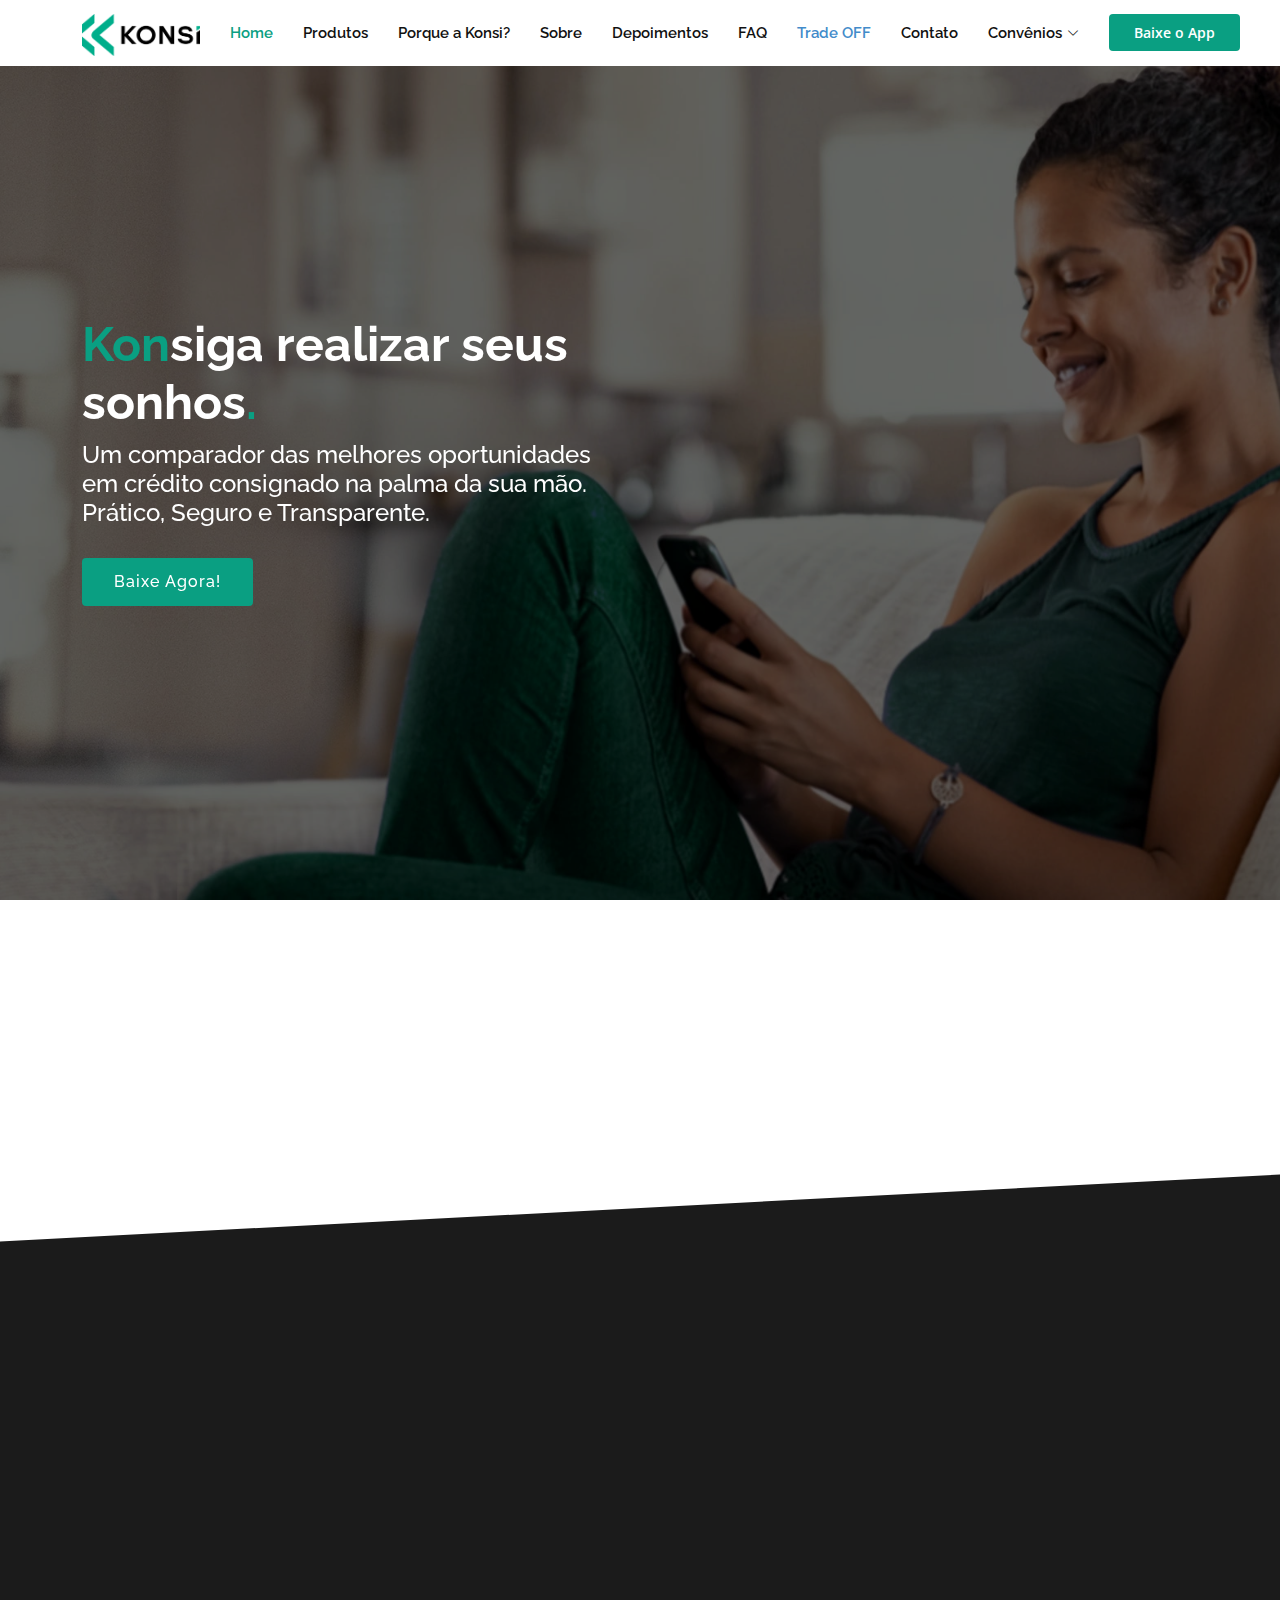
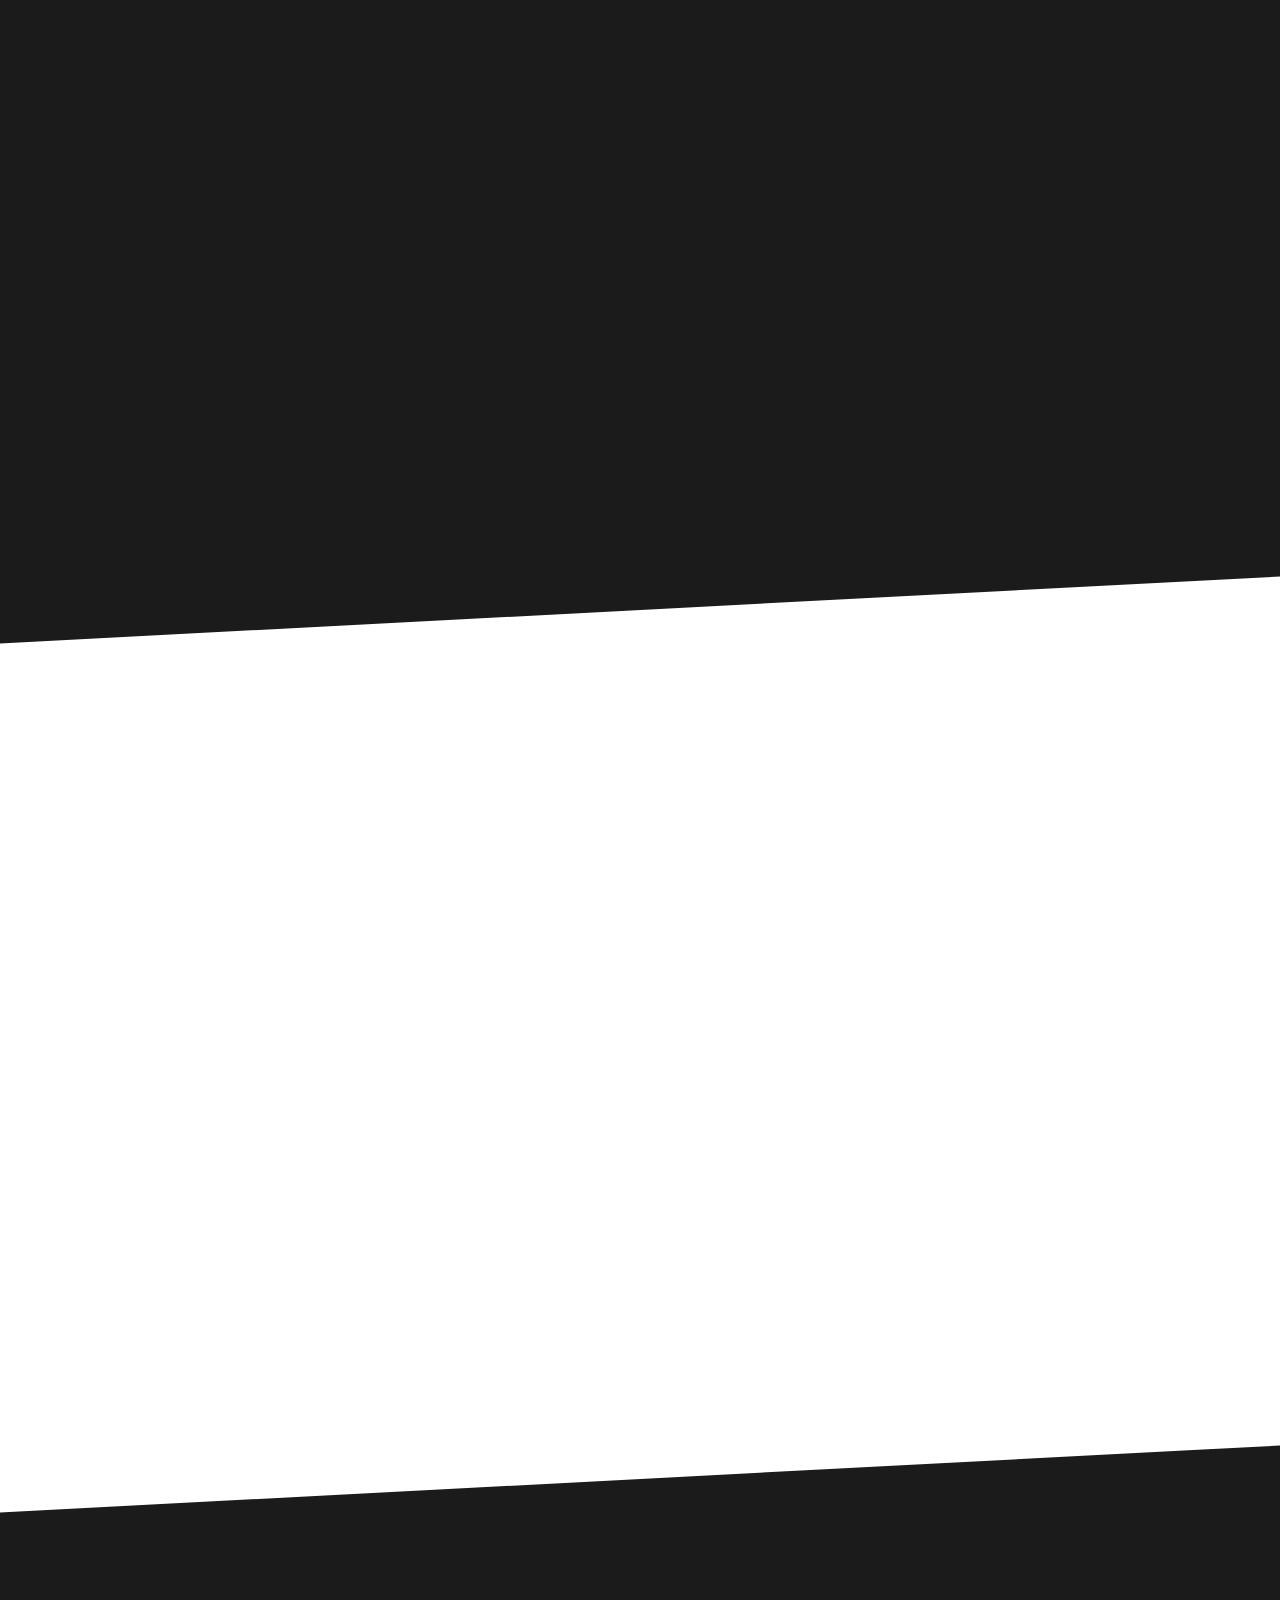
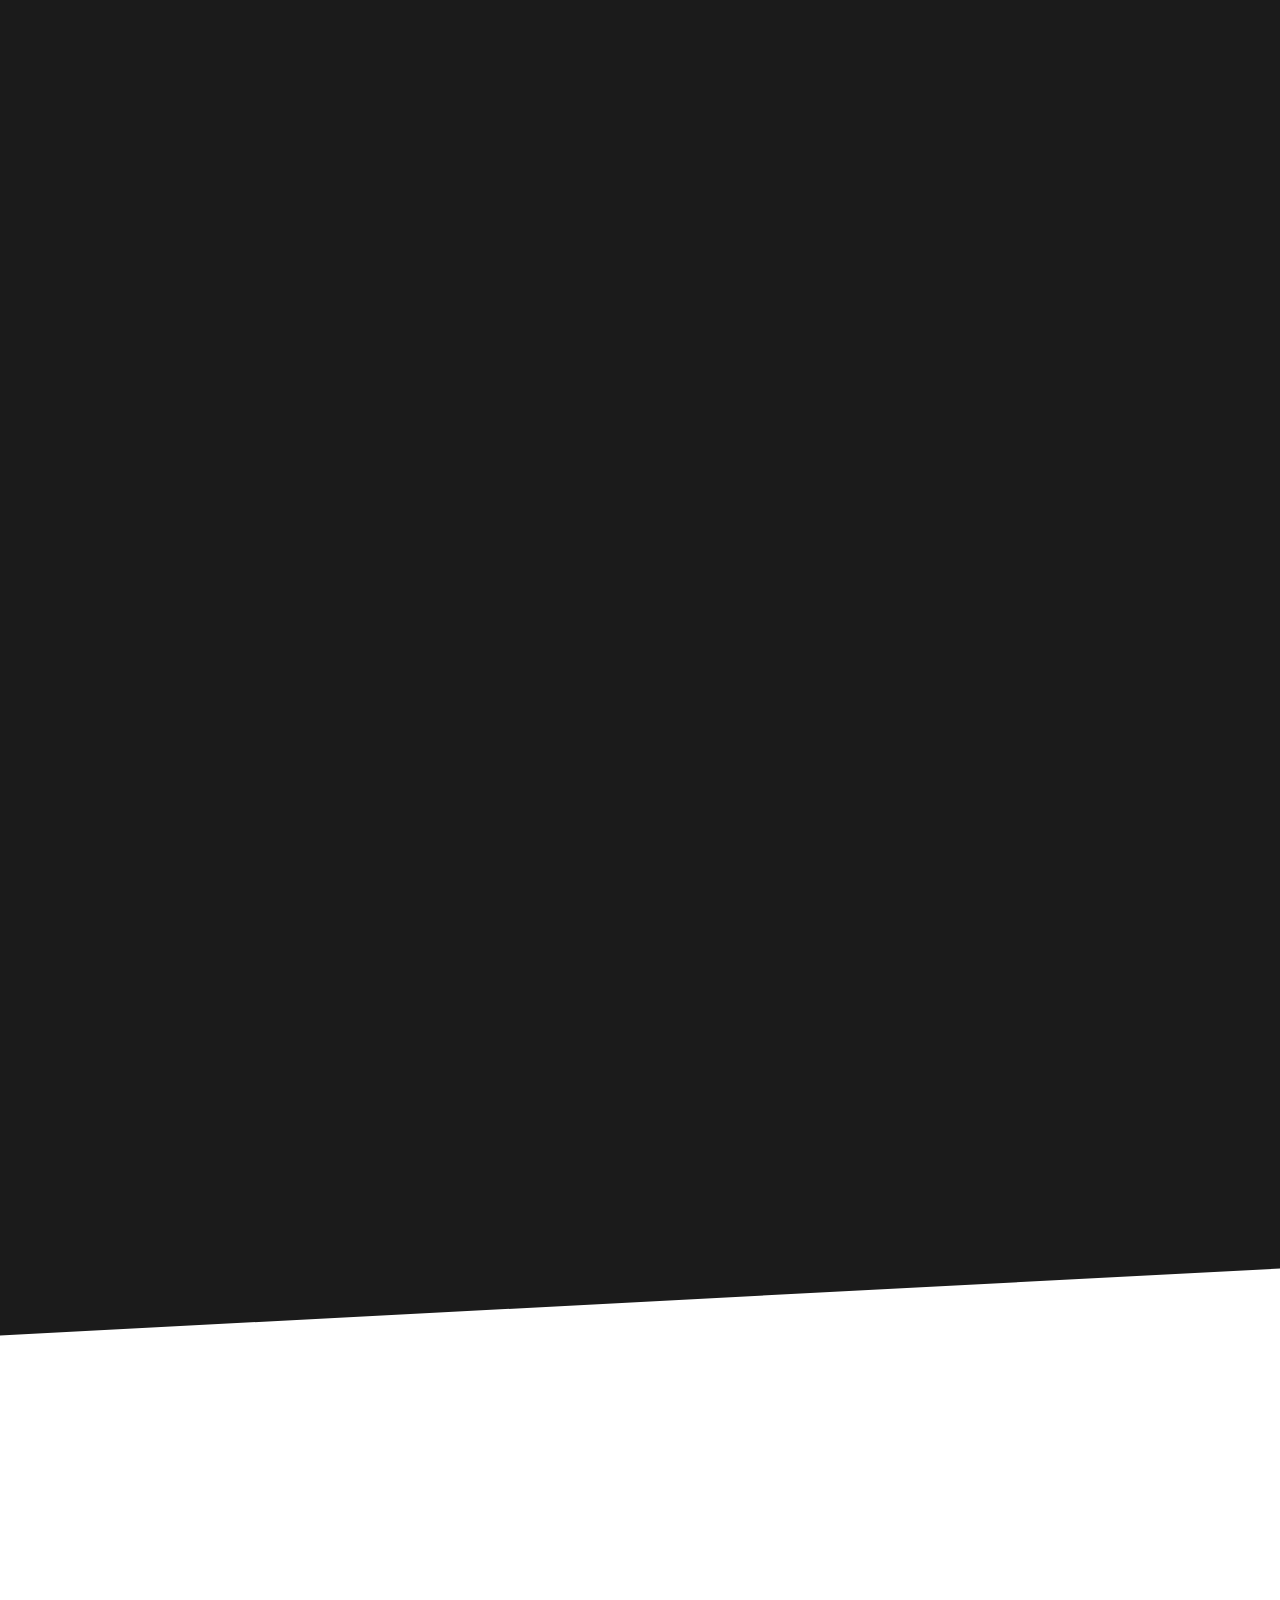
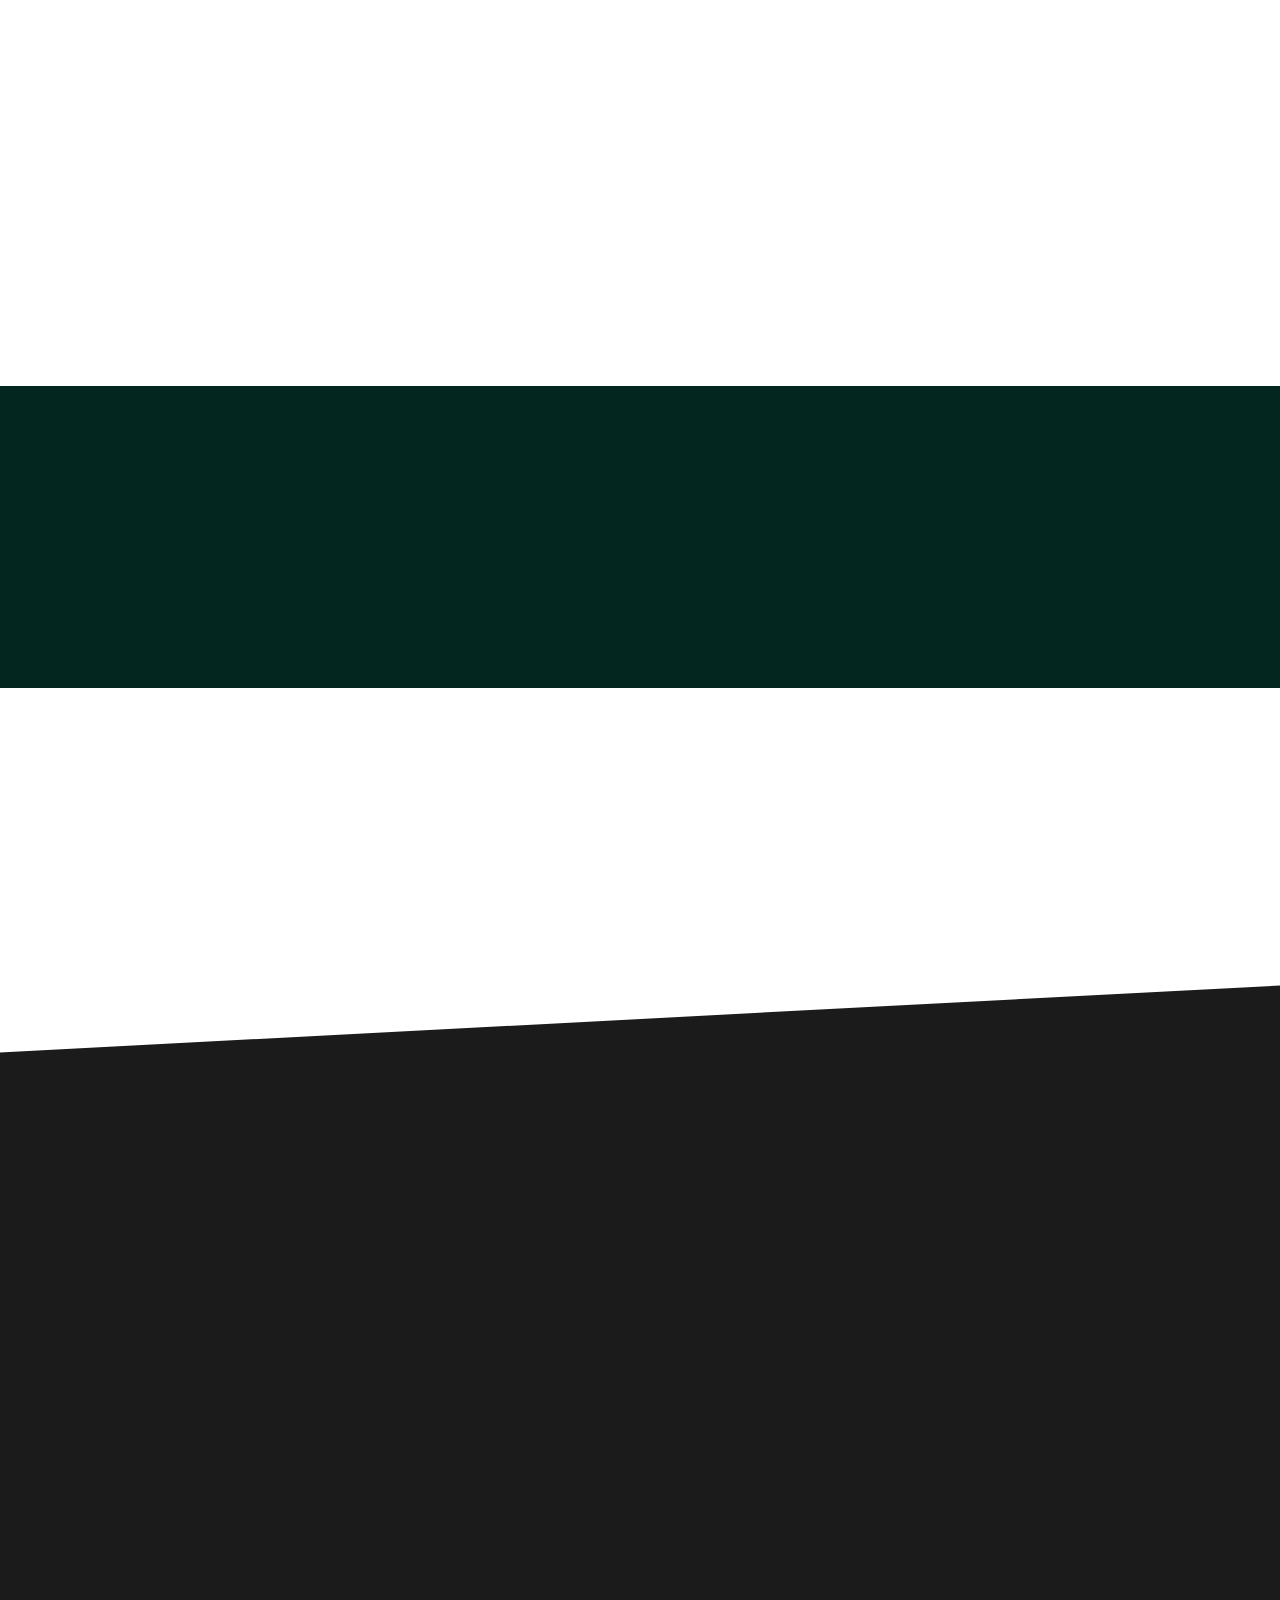
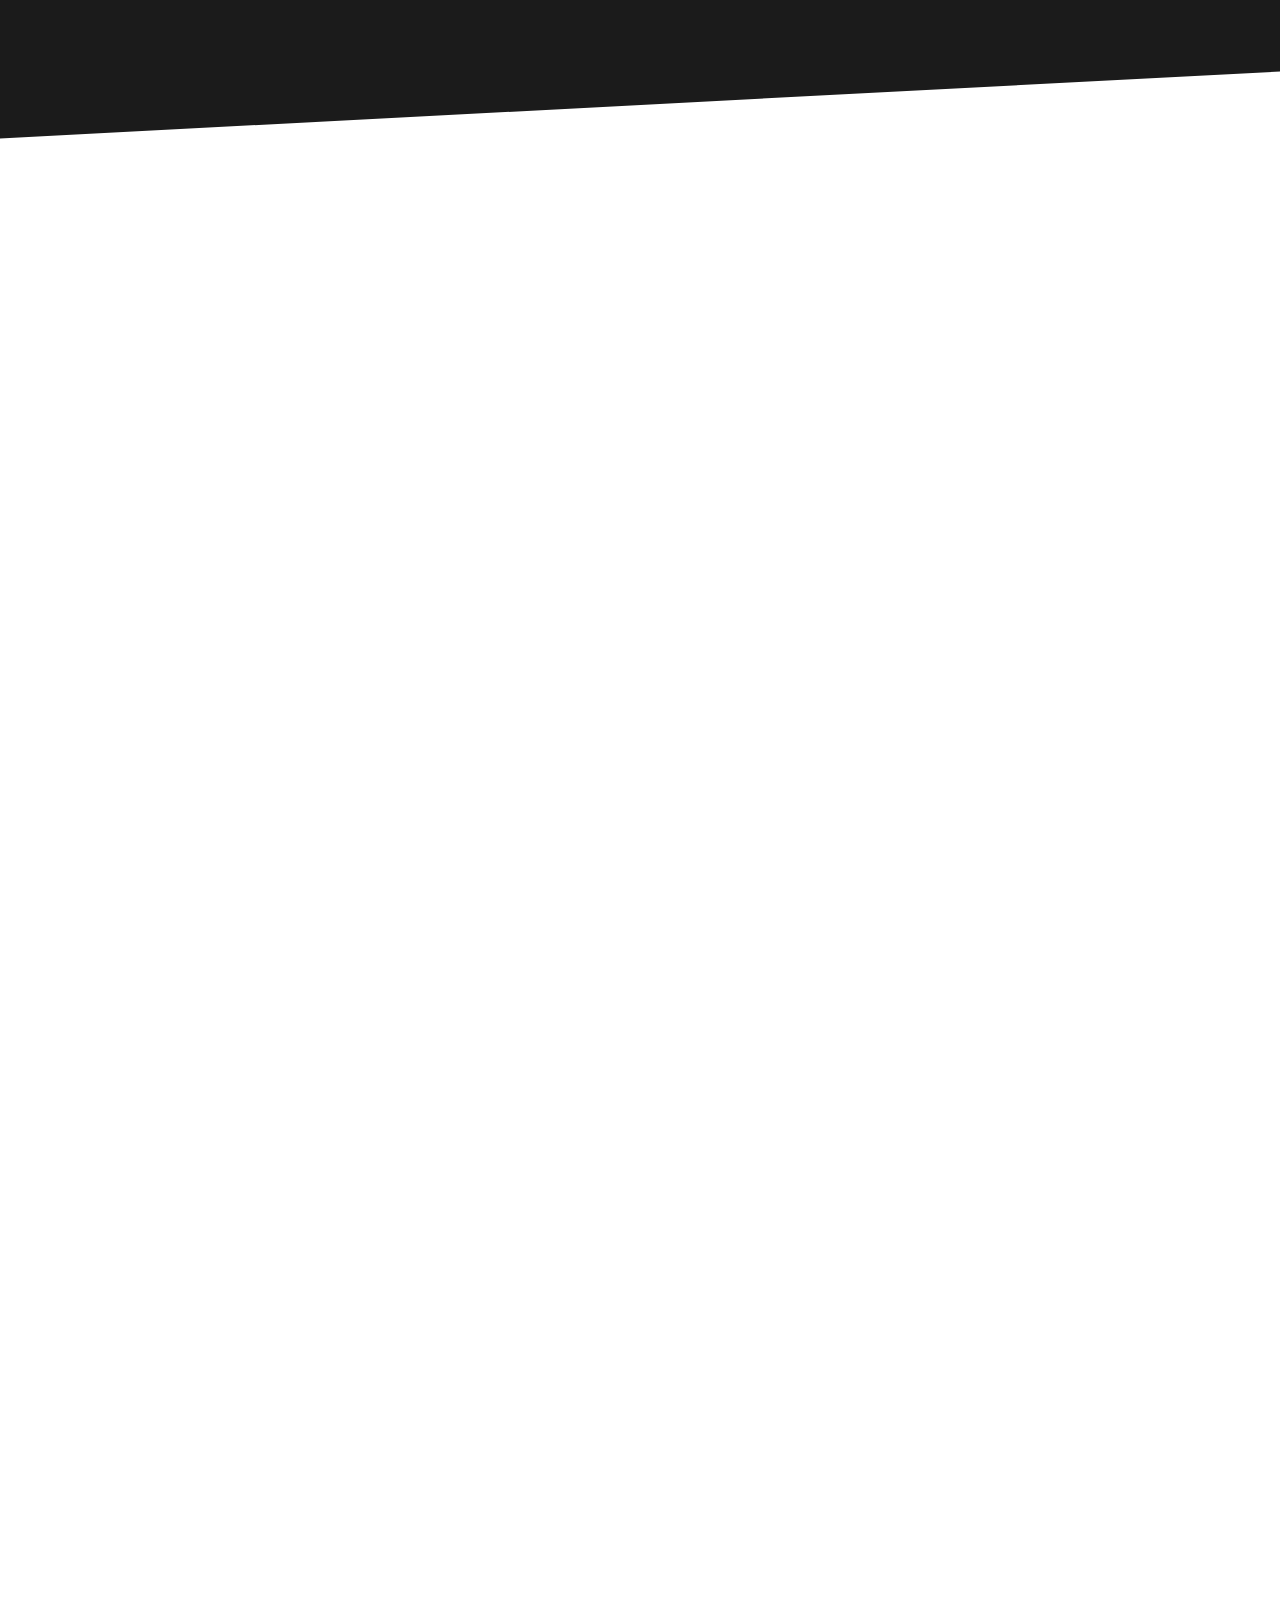
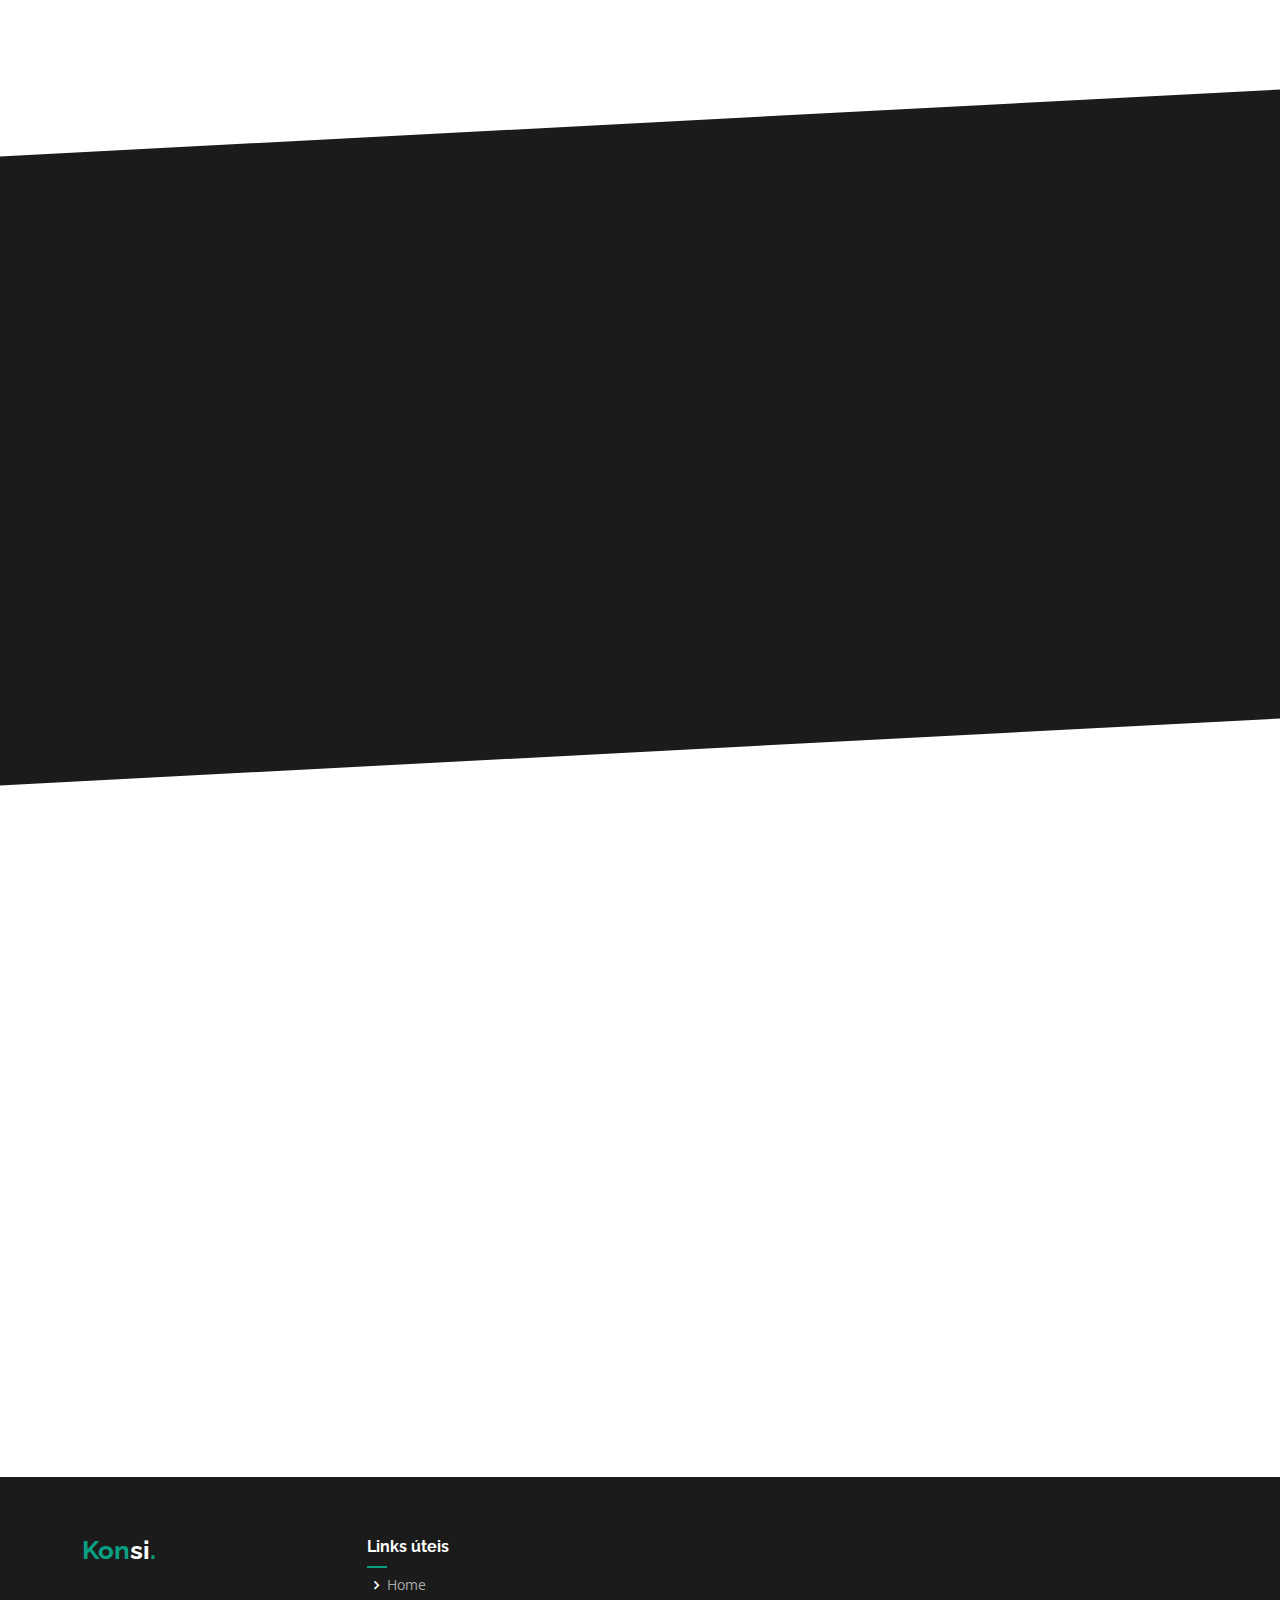
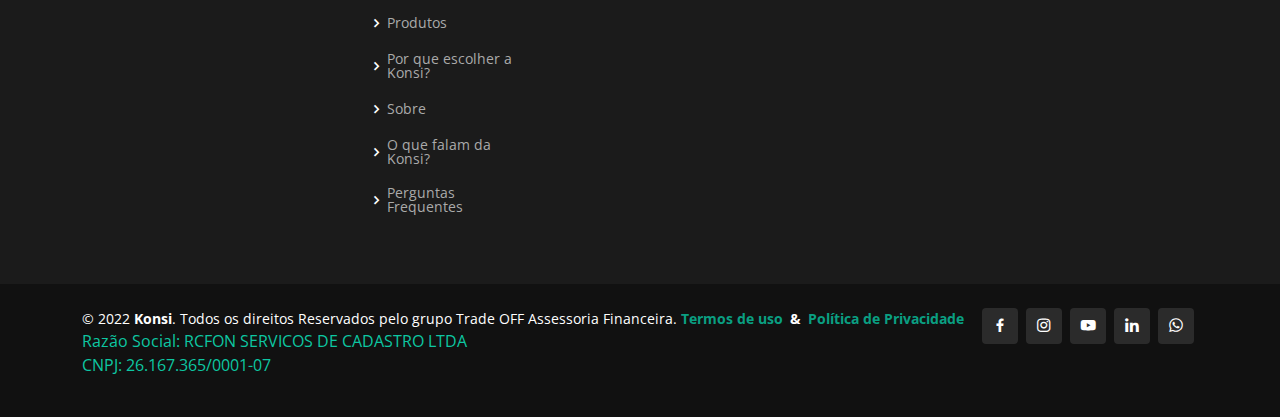
==== index.html @ 8ff1f416 "feat(S31): readiciona razão social e cnpj para validação do facebook" ====
<!DOCTYPE html>
<html lang="pt-br">
  <head>
    <meta charset="utf-8" />
    <meta content="width=device-width, initial-scale=1.0" name="viewport" />

    <title>
      Konsi: App Comparador das Melhoras Taxas Empréstimo Consignado
    </title>
    <meta
      content="Venha comparar e simular propostas com as melhores taxas de juros do mercado. Com a gente você pode economizar mensalmente ao reduzir sua parcela de empréstimo consignado, liberar troco sem aumentar sua parcela e muito mais! Konsiga realizar seus sonhos, baixe agora nosso Aplicativo!"
      name="description"
    />
    <meta
      content="app para emprestimo consignado, app para credito consignado, como reduzir taxa de juros, as menores e melhores taxas de juros do mercado, app para reduzir dividas e liberar dinheiro, comparador de taxas de juros consignado, portabilidade de contrato empréstimo"
      name="keywords"
    />

    <!-- Facebook domain verification-->
    <meta
      name="facebook-domain-verification"
      content="uxao2tclju86leo613d2njik4ipnjz"
    />
    <!-- End Facebook domain verification-->

    <!-- canonical links -->
    <link rel="“canonical”" href="https://konsi.com.br/" />
    <link rel="“canonical”" href="https://konsi.com.br/#" />
    <link rel="“canonical”" href="https://konsi.com.br//" />
    <link rel="“canonical”" href="https://konsi.com.br/index.html" />
    <link rel="“canonical”" href="https://konsi.com.br/govsp.html" />

    <meta content="Gabriel Nunes de Almeida" name="creator" />

    <!-- Intercom script -->
    <script>
      window.intercomSettings = {
        app_id: "zbi3o76l",
      };
    </script>

    <script>
      // We pre-filled your app ID in the widget URL: 'https://widget.intercom.io/widget/zbi3o76l'
      (function () {
        var w = window;
        var ic = w.Intercom;
        if (typeof ic === "function") {
          ic("reattach_activator");
          ic("update", w.intercomSettings);
        } else {
          var d = document;
          var i = function () {
            i.c(arguments);
          };
          i.q = [];
          i.c = function (args) {
            i.q.push(args);
          };
          w.Intercom = i;
          var l = function () {
            var s = d.createElement("script");
            s.type = "text/javascript";
            s.async = true;
            s.src = "https://widget.intercom.io/widget/zbi3o76l";
            var x = d.getElementsByTagName("script")[0];
            x.parentNode.insertBefore(s, x);
          };
          if (document.readyState === "complete") {
            l();
          } else if (w.attachEvent) {
            w.attachEvent("onload", l);
          } else {
            w.addEventListener("load", l, false);
          }
        }
      })();
    </script>
    <!-- End Intercom script -->

    <!-- Google Tag Manager -->
    <script>
      (function (w, d, s, l, i) {
        w[l] = w[l] || [];
        w[l].push({
          "gtm.start": new Date().getTime(),
          event: "gtm.js",
        });
        var f = d.getElementsByTagName(s)[0],
          j = d.createElement(s),
          dl = l != "dataLayer" ? "&l=" + l : "";
        j.async = true;
        j.src = "https://www.googletagmanager.com/gtm.js?id=" + i + dl;
        f.parentNode.insertBefore(j, f);
      })(window, document, "script", "dataLayer", "GTM-TGX7XSS");
    </script>
    <!-- End Google Tag Manager -->
    <!-- Google Tag Manager (noscript) -->
    <noscript
      ><iframe
        src="https://www.googletagmanager.com/ns.html?id=GTM-TGX7XSS"
        height="0"
        width="0"
        style="display: none; visibility: hidden"
      ></iframe
    ></noscript>
    <!-- End Google Tag Manager (noscript) -->

    <!-- Meta Pixel Code -->
    <script>
      !(function (f, b, e, v, n, t, s) {
        if (f.fbq) return;
        n = f.fbq = function () {
          n.callMethod
            ? n.callMethod.apply(n, arguments)
            : n.queue.push(arguments);
        };
        if (!f._fbq) f._fbq = n;
        n.push = n;
        n.loaded = !0;
        n.version = "2.0";
        n.queue = [];
        t = b.createElement(e);
        t.async = !0;
        t.src = v;
        s = b.getElementsByTagName(e)[0];
        s.parentNode.insertBefore(t, s);
      })(
        window,
        document,
        "script",
        "https://connect.facebook.net/en_US/fbevents.js"
      );
      fbq("init", "482001613321095");
      fbq("track", "PageView");
    </script>
    <noscript
      ><img
        height="1"
        width="1"
        style="display: none"
        src="https://www.facebook.com/tr?id=482001613321095&ev=PageView&noscript=1"
    /></noscript>
    <!-- End Meta Pixel Code -->

    <!-- Favicons -->
    <link href="assets/img/favicon.ico" rel="icon" />
    <link href="assets/img/apple-touch-icon.png" rel="apple-touch-icon" />

    <!-- Google Fonts -->
    <link
      href="https://fonts.googleapis.com/css?family=Open+Sans:300,300i,400,400i,600,600i,700,700i|Raleway:300,300i,400,400i,500,500i,600,600i,700,700i|Poppins:300,300i,400,400i,500,500i,600,600i,700,700i"
      rel="stylesheet"
    />

    <!-- Vendor CSS Files -->
    <link href="assets/vendor/aos/aos.css" rel="stylesheet" />
    <link
      href="assets/vendor/bootstrap/css/bootstrap.min.css"
      rel="stylesheet"
    />
    <link
      href="assets/vendor/bootstrap-icons/bootstrap-icons.css"
      rel="stylesheet"
    />
    <link href="assets/vendor/boxicons/css/boxicons.min.css" rel="stylesheet" />
    <link
      href="assets/vendor/glightbox/css/glightbox.min.css"
      rel="stylesheet"
    />
    <!-- <link href="assets/vendor/remixicon/remixicon.css" rel="stylesheet" /> -->
    <link href="assets/vendor/swiper/swiper-bundle.min.css" rel="stylesheet" />

    <!-- Template Main CSS File -->
    <link href="assets/css/style.css" rel="stylesheet" />

    <!-- =======================================================
  * Template Name: Presento - v3.7.0
  * Template URL: https://bootstrapmade.com/presento-bootstrap-corporate-template/
  * Author: BootstrapMade.com
  * License: https://bootstrapmade.com/license/
  ======================================================== -->
  </head>

  <body>
    <!-- ======= Header ======= -->
    <header id="header" class="fixed-top d-flex align-items-center">
      <div class="container d-flex align-items-center">
        <!-- <h1 class="logo me-auto"><a href="index.html">Konsi<span>.</span></a></h1> -->
        <!-- Uncomment below if you prefer to use an image logo -->
        <a href="index.html" class="logo me-auto"
          ><img src="assets/img/logo-konsi-name-black.png" alt="logo konsi"
        /></a>

        <nav id="navbar" class="navbar order-last order-lg-0">
          <ul>
            <li><a class="nav-link scrollto active" href="#hero">Home</a></li>
            <li><a class="nav-link scrollto" href="#services">Produtos</a></li>
            <li>
              <a class="nav-link scrollto" href="#why-us">Porque a Konsi?</a>
            </li>
            <li><a class="nav-link scrollto" href="#about">Sobre</a></li>
            <li>
              <a class="nav-link scrollto" href="#testimonials">Depoimentos</a>
            </li>
            <!-- <li><a class="nav-link scrollto" href="/blog.html">Blog</a></li> -->
            <li><a class="nav-link scrollto" href="#faq">FAQ</a></li>
            <li id="trade-hover">
              <a
                class="nav-link scrollto"
                target="_blank"
                href="https://tradeoff.com.br/"
                ><span class="konsi">Trade OFF</span></a
              >
            </li>
            <!-- <li><a href="blog.html">Blog</a></li> -->
            <li><a class="nav-link scrollto" href="#contact">Contato</a></li>
            <li class="dropdown">
              <a href="#"
                ><span>Convênios</span> <i class="bi bi-chevron-down"></i
              ></a>
              <ul>
                <li>
                  <a class="nav-link scrollto" href="#cta">GOVERNO DA BAHIA</a>
                </li>
                <li>
                  <a class="nav-link scrollto" href="/govsp.html"
                    >GOVERNO DE SÃO PAULO</a
                  >
                </li>
                <!-- <li>
                  <a href="https://www.konsi.com.br/govsp.html" target="_blank"
                    >GOV SP</a
                  >
                </li> -->
                <li>
                  <a href="https://konsi.simular.app/" target="_blank"
                    >Antecipação Saque-Aniversário FGTS</a
                  >
                </li>
                <!-- <li class="dropdown"><a href="#"><span>Deep Drop Down</span> <i class="bi bi-chevron-right"></i></a>
                <ul>
                  <li><a href="#">Deep Drop Down 1</a></li>
                </ul>
              </li> -->
              </ul>
            </li>
            <!-- <li><a class="nav-link scrollto" href="https://konsi.simular.app/" target="_blank">Antecipação FGTS</a></li> -->
          </ul>
          <i class="bi bi-list mobile-nav-toggle"></i>
        </nav>
        <!-- .navbar -->

        <a
          id="deepLinkHeader"
          href="#cta"
          class="get-started-btn scrollto"
          onclick="gtag('event','click_download_btn', {'event_category':'baixarApp','event_label':'navbar_btn'});"
          >Baixe o App</a
        >
      </div>
    </header>
    <!-- End Header -->

    <!-- ======= Hero Section ======= -->
    <section id="hero" class="d-flex align-items-center">
      <div class="container" data-aos="zoom-out" data-aos-delay="100">
        <div class="row">
          <div class="col-xl-6">
            <h1><span>Kon</span>siga realizar seus sonhos<span>.</span></h1>
            <h2>
              Um comparador das melhores oportunidades em crédito consignado na
              palma da sua mão. Prático, Seguro e Transparente.
            </h2>
            <a
              id="deepLinkHero"
              href="#cta"
              class="btn-get-started scrollto"
              onclick="gtag('event','click_download_btn', {'event_category':'baixarApp','event_label':'hero_btn'});"
              >Baixe Agora!</a
            >
          </div>
        </div>
      </div>
    </section>
    <!-- End Hero -->

    <main id="main">
      <!-- ======= Clients Section ======= -->
      <section id="clients" class="clients">
        <div class="container" data-aos="zoom-in">
          <div class="clients-slider swiper">
            <div class="swiper-wrapper align-items-center">
              <div class="swiper-slide">
                <a href="https://www.santander.com.br/" target="_blank"
                  ><img
                    src="assets/img/clients/santander.webp"
                    class="img-fluid"
                    alt="santander logo"
                /></a>
              </div>
              <div class="swiper-slide">
                <a
                  href="https://financiamentos.bradesco/html/home.shtm"
                  target="_blank"
                  ><img
                    src="assets/img/clients/bradesco.webp"
                    class="img-fluid"
                    alt="bradesco logo"
                /></a>
              </div>
              <div class="swiper-slide">
                <a href="https://www.safra.com.br/" target="_blank"
                  ><img
                    src="assets/img/clients/safra.webp"
                    class="img-fluid"
                    alt="safra logo"
                /></a>
              </div>
              <div class="swiper-slide">
                <a
                  href="https://www.caixa.gov.br/Paginas/home-caixa.aspx"
                  target="_blank"
                  ><img
                    src="assets/img/clients/caixa.webp"
                    class="img-fluid"
                    alt="caixa economica logo"
                /></a>
              </div>
              <div class="swiper-slide">
                <a href="https://www.bancopan.com.br/" target="_blank"
                  ><img
                    src="assets/img/clients/pan.webp"
                    class="img-fluid"
                    alt="pan logo"
                /></a>
              </div>
              <div class="swiper-slide">
                <a href="https://www.bancointer.com.br/" target="_blank"
                  ><img
                    src="assets/img/clients/inter.webp"
                    class="img-fluid"
                    alt="banco inter logo"
                /></a>
              </div>
              <div class="swiper-slide">
                <a href="https://www.banrisul.com.br/" target="_blank"
                  ><img
                    src="assets/img/clients/banrisul.webp"
                    class="img-fluid"
                    alt="banrisul logo"
                /></a>
              </div>
              <div class="swiper-slide">
                <a href="https://www.daycoval.com.br/" target="_blank"
                  ><img
                    src="assets/img/clients/daycoval.webp"
                    class="img-fluid"
                    alt="banrisul logo"
                /></a>
              </div>
            </div>
            <div class="swiper-pagination"></div>
          </div>
        </div>
      </section>
      <!-- End Clients Section -->

      <!-- ======= Services Section ======= -->
      <section id="services" class="services section-bg">
        <div class="container" data-aos="fade-up">
          <div class="section-title">
            <h2>Nossos Produtos</h2>
            <p>
              Aqui você tem várias possibilidades. Escolha a que mais se encaixa
              com seu momento financeiro.
            </p>
          </div>

          <div class="row">
            <div class="col-md-6 mt-4 mt-md-0 h-5">
              <div
                class="icon-box servicoCard"
                data-aos="fade-up"
                data-aos-delay="100"
              >
                <i class="bi bi-currency-exchange"></i>
                <h4>Troco Máximo</h4>
                <p>
                  Máximo valor de Troco liberado. Usaremos sua margem livre e
                  faremos portabilidade de algum dos seus contratos para
                  conseguir taxas melhores.
                </p>
              </div>
            </div>
            <div class="col-md-6 mt-4 mt-md-0 h-5">
              <div
                class="icon-box servicoCard"
                data-aos="fade-up"
                data-aos-delay="200"
              >
                <i class="bi bi-coin"></i>
                <h4>Troco Fit</h4>
                <p>
                  Não comprometa sua parcela mensal! Trabalharemos com a
                  portabilidade de contratos para alcançar taxas melhores.
                </p>
              </div>
            </div>
            <div class="col-md-6 mt-4 mt-md-0 h-5">
              <div
                class="icon-box servicoCard"
                data-aos="fade-up"
                data-aos-delay="300"
              >
                <i class="bi bi-cash"></i>
                <h4>Crédito Novo</h4>
                <p>
                  Essa opção é pra quem tem margem livre! Crédito liberado em
                  até 48h. Você poderá escolher a melhor proposta!
                </p>
              </div>
            </div>
            <div class="col-md-6 mt-4 mt-md-0 h-5">
              <div
                class="icon-box servicoCard"
                data-aos="fade-up"
                data-aos-delay="400"
              >
                <i class="bi bi-scissors"></i>
                <h4>Redução de Parcela</h4>
                <p>
                  Quer reduzir seu gasto mensal? Essa é a melhor opção para
                  você. Vamos buscar as melhores taxas para você atraves da
                  portabilidade do contrato!
                </p>
              </div>
            </div>
            <div class="col-md-6 mt-4 mt-md-0 h-5">
              <div
                class="icon-box servicoCard"
                data-aos="fade-up"
                data-aos-delay="500"
              >
                <i class="bi bi-cash-stack"></i>
                <h4>Troco Rápido</h4>
                <p>Refinanciamento rápido de empréstimos sem portabilidade.</p>
              </div>
            </div>
            <div class="col-md-6 mt-4 mt-md-0 h-5">
              <div
                class="icon-box servicoCard"
                data-aos="fade-up"
                data-aos-delay="600"
              >
                <i class="bi bi-credit-card"></i>
                <h4>
                  <a href="https://fgts.konsi.com.br/" target="_blank"
                    >Antecipação Saque-aniversário FGTS</a
                  >
                </h4>
                <p>Antecipação do Saque FGTS sem cobrança mensal.</p>
              </div>
            </div>
          </div>
        </div>
      </section>
      <!-- End Services Section -->

      <!-- ======= Video Section ======= -->
      <section id="video" class="video">
        <div class="container" data-aos="fade-up">
          <div class="ratio ratio-16x9">
            <iframe
              src="https://www.youtube.com/embed/vdQ1Mb2kDsI?vdQ1Mb2kDsI"
              title="Konsi Video"
              style="max-width: 100%; height: 100%"
              allowfullscreen
            ></iframe>
          </div>
        </div>
      </section>

      <!-- ======= Why Us Section ======= -->
      <section id="why-us" class="why-us section-bg">
        <div class="container" data-aos="fade-up">
          <div class="section-title">
            <h2>Por que escolher a <span>Kon</span>si?</h2>
            <p>
              Só a <span>Kon</span>si te da a Praticidade, Segurança e Parceria
              que você precisa.
            </p>
          </div>
          <div class="row">
            <div class="col-lg-4 col-md-6 d-flex align-items-stretch">
              <div class="card">
                <img
                  src="assets/img/kon-praticidade.webp"
                  class="card-img-top"
                  alt="kon praticidade"
                />
                <div class="card-icon">
                  <i class="bi bi-cursor"></i>
                </div>
                <div class="card-body">
                  <h5 class="card-title">
                    <a><span>Kon</span> Praticidade</a>
                  </h5>
                  <p class="card-text">
                    Na palma da sua mão, 24 horas por dia, mostro sua margem
                    disponível, comparo taxas, simulo novos financiamentos e
                    muito mais.
                  </p>
                </div>
              </div>
            </div>
            <div class="col-lg-4 col-md-6 d-flex align-items-stretch">
              <div class="card">
                <img
                  src="assets/img/kon-seguranca.webp"
                  class="card-img-top"
                  alt="kon seguranca"
                />
                <div class="card-icon">
                  <i class="bi bi-shield-check"></i>
                </div>
                <div class="card-body">
                  <h5 class="card-title">
                    <a><span>Kon</span> Segurança</a>
                  </h5>
                  <p class="card-text">
                    Sou um app desenvolvido pela
                    <a href="https://tradeoff.com.br/" target="_blank"
                      >Trade OFF Assessoria Financeira</a
                    >
                    que já está no mercado há mais de 5 anos.
                  </p>
                </div>
              </div>
            </div>
            <div class="col-lg-4 col-md-6 d-flex align-items-stretch">
              <div class="card">
                <img
                  src="assets/img/kon-voce.webp"
                  class="card-img-top"
                  alt="..."
                />
                <div class="card-icon">
                  <i class="bi bi-people"></i>
                </div>
                <div class="card-body">
                  <h5 class="card-title">
                    <a><span>Kon</span> Você</a>
                  </h5>
                  <p class="card-text">
                    Meu objetivo é estar <span>Kon</span> Você, te auxiliando a
                    fazer as melhores escolhas na contratação de crédito
                    consignado.
                  </p>
                </div>
              </div>
            </div>
          </div>
          <div class="row">
            <div class="col-lg-4 col-md-6 d-flex align-items-stretch">
              <div class="card">
                <img
                  src="assets/img/sem-complicacao.webp"
                  class="card-img-top"
                  alt="facil"
                />
                <div class="card-icon">
                  <i class="bi bi-chevron-double-up"></i>
                </div>
                <div class="card-body">
                  <h5 class="card-title"><a>Sem Complicação</a></h5>
                  <p class="card-text">
                    Te mostro as melhores opções de consignado do mercado na
                    palma da sua mão. Fácil de acessar, fácil de entender!
                  </p>
                </div>
              </div>
            </div>
            <div class="col-lg-4 col-md-6 d-flex align-items-stretch">
              <div class="card">
                <img
                  src="assets/img/sem-letras-pequenas.webp"
                  class="card-img-top"
                  alt="explicativo"
                />
                <div class="card-icon">
                  <i class="bi bi-zoom-in"></i>
                </div>
                <div class="card-body">
                  <h5 class="card-title"><a>Sem Letras Pequenas</a></h5>
                  <p class="card-text">
                    Trabalho para te dar acesso simples e prático às opções do
                    mercado na contratação de um consignado.
                  </p>
                </div>
              </div>
            </div>
            <div class="col-lg-4 col-md-6 d-flex align-items-stretch">
              <div class="card">
                <img
                  src="assets/img/sem-surpresas-desagradaveis.webp"
                  class="card-img-top"
                  alt="sem golpe"
                />
                <div class="card-icon">
                  <i class="bi bi-emoji-laughing"></i>
                </div>
                <div class="card-body">
                  <h5 class="card-title"><a>Sem Surpresas Desagradáveis</a></h5>
                  <p class="card-text">
                    O meu objetivo é te dar informação para você ter controle
                    total dos seus empréstimos.
                  </p>
                </div>
              </div>
            </div>
          </div>
        </div>
      </section>
      <!-- End Why Us Section -->

      <!-- ======= About Section ======= -->
      <section id="about" class="about">
        <div class="container" data-aos="fade-up">
          <div class="row no-gutters">
            <div class="content col-xl-5 d-flex align-items-stretch">
              <div class="content">
                <h3>
                  Sobre a <strong><span>Kon</span></strong
                  >si
                </h3>
                <p>
                  A <strong><span>Kon</span></strong
                  >si nasceu da necessidade de trazer a melhor experiência em
                  empréstimo consignado, sendo Simples, Seguro e Transparente.
                </p>
                <!-- <a href="#" class="about-btn"><span>About us</span> <i class="bx bx-chevron-right"></i></a> -->
              </div>
            </div>
            <div class="col-xl-7 d-flex align-items-stretch">
              <div class="icon-boxes d-flex flex-column justify-content-center">
                <div class="row">
                  <div
                    class="col-md-6 icon-box"
                    data-aos="fade-up"
                    data-aos-delay="100"
                  >
                    <i class="bi bi-bullseye"></i>
                    <h4>Missão</h4>
                    <p>
                      Nosso propósito é revolucionar o mercado de crédito
                      consignado, encantando os nossos clientes através das
                      melhores práticas, inteligência de negócio, e tecnologia.
                    </p>
                  </div>
                  <div
                    class="col-md-6 icon-box"
                    data-aos="fade-up"
                    data-aos-delay="200"
                  >
                    <i class="bi bi-box"></i>
                    <h4>O que somos</h4>
                    <p>
                      Somos uma Startup Fintech focada no desenvolvimento de
                      produtos eficientes que trazem uma experiência única
                      quando o assunto é crédito.
                    </p>
                  </div>
                  <div
                    class="col-md-6 icon-box"
                    data-aos="fade-up"
                    data-aos-delay="300"
                  >
                    <i class="bi bi-gear"></i>
                    <h4>O Motor</h4>
                    <p>
                      Nosso algoritmo <strong><span>Kon</span></strong> é capaz
                      de calcular as melhores oportunidades de crédito
                      consignado do mercado, visando as melhores condições de
                      juros e liberando o máximo de troco para você.
                    </p>
                  </div>
                  <div
                    class="col-md-6 icon-box"
                    data-aos="fade-up"
                    data-aos-delay="400"
                  >
                    <i class="bi bi-hand-thumbs-up"></i>
                    <h4>Compromisso</h4>
                    <p>
                      Na <strong><span>Kon</span></strong
                      >si você fica por dentro de tudo: através do App é
                      possível acompanhar a operação em tempo real. Nosso
                      suporte também está sempre a disposição para te ajudar!
                    </p>
                  </div>
                </div>
              </div>
              <!-- End .content-->
            </div>
          </div>
        </div>
      </section>
      <!-- End About Section -->

      <!-- ======= Cta Section ======= -->
      <section id="cta" class="cta">
        <div class="container" data-aos="fade-up">
          <div class="text-center">
            <h3>Venha fazer parte do time <span>Kon</span></h3>
            <p>
              Baixe o App e aproveite as melhores oportunidades em crédito para
              você!
            </p>
            <a
              id="deepLinkAndroid"
              href="https://play.google.com/store/apps/details?id=com.br.konsi"
              target="_blank"
              class="cta-btn-android"
              onclick="gtag('event','click_download_btn', {'event_category':'baixarApp','event_label':'cta_btn_google_play'});"
              ><i class="bx bxl-android android-icon"></i> Google Play</a
            >
            <a
              id="deepLinkApple"
              href="https://apps.apple.com/tt/app/konsi/id1591286851"
              target="_blank"
              class="cta-btn"
              onclick="gtag('event','click_download_btn', {'event_category':'baixarApp','event_label':'cta_btn_ apple_store'});"
              ><i class="bi bi-apple"></i> App Store</a
            >
          </div>
        </div>
      </section>
      <!-- End Cta Section -->

      <!-- ======= Counts Section ======= -->
      <section id="counts" class="counts">
        <div class="container" data-aos="fade-up">
          <div class="row">
            <div class="col-lg-3 col-md-6">
              <div class="count-box">
                <i class="bi bi-emoji-smile"></i>
                <span
                  data-purecounter-start="0"
                  data-purecounter-end="974"
                  data-purecounter-duration="3"
                  class="purecounter"
                ></span>
                <p>Clientes Promotores</p>
              </div>
            </div>

            <div class="col-lg-3 col-md-6 mt-5 mt-md-0">
              <div class="count-box">
                <i class="bi bi-cash-stack"></i>
                <span
                  data-purecounter-start="0"
                  data-purecounter-end="21419241"
                  data-purecounter-duration="8"
                  data-purecounter-currency="true"
                  data-purecounter-currencysymbol="R$ "
                  class="purecounter"
                ></span>
                <p>Valor pago em operações</p>
              </div>
            </div>

            <div class="col-lg-3 col-md-6 mt-5 mt-lg-0">
              <div class="count-box">
                <i class="bi bi-headset"></i>
                <span
                  data-purecounter-start="0"
                  data-purecounter-end="2048"
                  data-purecounter-duration="4"
                  class="purecounter"
                ></span>
                <p>Horas de Atendimento</p>
              </div>
            </div>

            <div class="col-lg-3 col-md-6 mt-5 mt-lg-0">
              <div class="count-box">
                <i class="bi bi-people"></i>
                <span
                  data-purecounter-start="0"
                  data-purecounter-end="55"
                  data-purecounter-duration="2"
                  class="purecounter"
                ></span>
                <p>Encantadores de Clientes</p>
              </div>
            </div>
          </div>
        </div>
      </section>
      <!-- End Counts Section -->

      <!-- ======= Tabs Section ======= -->
      <!-- <section id="tabs" class="tabs">
      <div class="container" data-aos="fade-up">

        <ul class="nav nav-tabs row d-flex">
          <li class="nav-item col-3">
            <a class="nav-link active show" data-bs-toggle="tab" data-bs-target="#tab-1">
              <i class="ri-gps-line"></i>
              <h4 class="d-none d-lg-block">Modi sit est dela pireda nest</h4>
            </a>
          </li>
          <li class="nav-item col-3">
            <a class="nav-link" data-bs-toggle="tab" data-bs-target="#tab-2">
              <i class="ri-body-scan-line"></i>
              <h4 class="d-none d-lg-block">Unde praesenti mara setra le</h4>
            </a>
          </li>
          <li class="nav-item col-3">
            <a class="nav-link" data-bs-toggle="tab" data-bs-target="#tab-3">
              <i class="ri-sun-line"></i>
              <h4 class="d-none d-lg-block">Pariatur explica nitro dela</h4>
            </a>
          </li>
          <li class="nav-item col-3">
            <a class="nav-link" data-bs-toggle="tab" data-bs-target="#tab-4">
              <i class="ri-store-line"></i>
              <h4 class="d-none d-lg-block">Nostrum qui dile node</h4>
            </a>
          </li>
        </ul>

        <div class="tab-content">
          <div class="tab-pane active show" id="tab-1">
            <div class="row">
              <div class="col-lg-6 order-2 order-lg-1 mt-3 mt-lg-0" data-aos="fade-up" data-aos-delay="100">
                <h3>Voluptatem dignissimos provident quasi corporis voluptates sit assumenda.</h3>
                <p class="fst-italic">
                  Lorem ipsum dolor sit amet, consectetur adipiscing elit, sed do eiusmod tempor incididunt ut labore et
                  dolore
                  magna aliqua.
                </p>
                <ul>
                  <li><i class="ri-check-double-line"></i> Ullamco laboris nisi ut aliquip ex ea commodo consequat.</li>
                  <li><i class="ri-check-double-line"></i> Duis aute irure dolor in reprehenderit in voluptate velit.
                  </li>
                  <li><i class="ri-check-double-line"></i> Ullamco laboris nisi ut aliquip ex ea commodo consequat. Duis
                    aute irure dolor in reprehenderit in voluptate trideta storacalaperda mastiro dolore eu fugiat nulla
                    pariatur.</li>
                </ul>
                <p>
                  Ullamco laboris nisi ut aliquip ex ea commodo consequat. Duis aute irure dolor in reprehenderit in
                  voluptate
                  velit esse cillum dolore eu fugiat nulla pariatur. Excepteur sint occaecat cupidatat non proident,
                  sunt in
                  culpa qui officia deserunt mollit anim id est laborum
                </p>
              </div>
              <div class="col-lg-6 order-1 order-lg-2 text-center" data-aos="fade-up" data-aos-delay="200">
                <img src="assets/img/tabs-1.jpg" alt="" class="img-fluid">
              </div>
            </div>
          </div>
          <div class="tab-pane" id="tab-2">
            <div class="row">
              <div class="col-lg-6 order-2 order-lg-1 mt-3 mt-lg-0">
                <h3>Neque exercitationem debitis soluta quos debitis quo mollitia officia est</h3>
                <p>
                  Ullamco laboris nisi ut aliquip ex ea commodo consequat. Duis aute irure dolor in reprehenderit in
                  voluptate
                  velit esse cillum dolore eu fugiat nulla pariatur. Excepteur sint occaecat cupidatat non proident,
                  sunt in
                  culpa qui officia deserunt mollit anim id est laborum
                </p>
                <p class="fst-italic">
                  Lorem ipsum dolor sit amet, consectetur adipiscing elit, sed do eiusmod tempor incididunt ut labore et
                  dolore
                  magna aliqua.
                </p>
                <ul>
                  <li><i class="ri-check-double-line"></i> Ullamco laboris nisi ut aliquip ex ea commodo consequat.</li>
                  <li><i class="ri-check-double-line"></i> Duis aute irure dolor in reprehenderit in voluptate velit.
                  </li>
                  <li><i class="ri-check-double-line"></i> Provident mollitia neque rerum asperiores dolores quos qui a.
                    Ipsum neque dolor voluptate nisi sed.</li>
                  <li><i class="ri-check-double-line"></i> Ullamco laboris nisi ut aliquip ex ea commodo consequat. Duis
                    aute irure dolor in reprehenderit in voluptate trideta storacalaperda mastiro dolore eu fugiat nulla
                    pariatur.</li>
                </ul>
              </div>
              <div class="col-lg-6 order-1 order-lg-2 text-center">
                <img src="assets/img/tabs-2.jpg" alt="" class="img-fluid">
              </div>
            </div>
          </div>
          <div class="tab-pane" id="tab-3">
            <div class="row">
              <div class="col-lg-6 order-2 order-lg-1 mt-3 mt-lg-0">
                <h3>Voluptatibus commodi ut accusamus ea repudiandae ut autem dolor ut assumenda</h3>
                <p>
                  Ullamco laboris nisi ut aliquip ex ea commodo consequat. Duis aute irure dolor in reprehenderit in
                  voluptate
                  velit esse cillum dolore eu fugiat nulla pariatur. Excepteur sint occaecat cupidatat non proident,
                  sunt in
                  culpa qui officia deserunt mollit anim id est laborum
                </p>
                <ul>
                  <li><i class="ri-check-double-line"></i> Ullamco laboris nisi ut aliquip ex ea commodo consequat.</li>
                  <li><i class="ri-check-double-line"></i> Duis aute irure dolor in reprehenderit in voluptate velit.
                  </li>
                  <li><i class="ri-check-double-line"></i> Provident mollitia neque rerum asperiores dolores quos qui a.
                    Ipsum neque dolor voluptate nisi sed.</li>
                </ul>
                <p class="fst-italic">
                  Lorem ipsum dolor sit amet, consectetur adipiscing elit, sed do eiusmod tempor incididunt ut labore et
                  dolore
                  magna aliqua.
                </p>
              </div>
              <div class="col-lg-6 order-1 order-lg-2 text-center">
                <img src="assets/img/tabs-3.jpg" alt="" class="img-fluid">
              </div>
            </div>
          </div>
          <div class="tab-pane" id="tab-4">
            <div class="row">
              <div class="col-lg-6 order-2 order-lg-1 mt-3 mt-lg-0">
                <h3>Omnis fugiat ea explicabo sunt dolorum asperiores sequi inventore rerum</h3>
                <p>
                  Ullamco laboris nisi ut aliquip ex ea commodo consequat. Duis aute irure dolor in reprehenderit in
                  voluptate
                  velit esse cillum dolore eu fugiat nulla pariatur. Excepteur sint occaecat cupidatat non proident,
                  sunt in
                  culpa qui officia deserunt mollit anim id est laborum
                </p>
                <p class="fst-italic">
                  Lorem ipsum dolor sit amet, consectetur adipiscing elit, sed do eiusmod tempor incididunt ut labore et
                  dolore
                  magna aliqua.
                </p>
                <ul>
                  <li><i class="ri-check-double-line"></i> Ullamco laboris nisi ut aliquip ex ea commodo consequat.</li>
                  <li><i class="ri-check-double-line"></i> Duis aute irure dolor in reprehenderit in voluptate velit.
                  </li>
                  <li><i class="ri-check-double-line"></i> Ullamco laboris nisi ut aliquip ex ea commodo consequat. Duis
                    aute irure dolor in reprehenderit in voluptate trideta storacalaperda mastiro dolore eu fugiat nulla
                    pariatur.</li>
                </ul>
              </div>
              <div class="col-lg-6 order-1 order-lg-2 text-center">
                <img src="assets/img/tabs-4.jpg" alt="" class="img-fluid">
              </div>
            </div>
          </div>
        </div>

      </div>
    </section> -->
      <!-- End Tabs Section -->

      <!-- ======= Testimonials Section ======= -->
      <section id="testimonials" class="testimonials section-bg">
        <div class="container" data-aos="fade-up">
          <div class="section-title">
            <h2>O que falam da <span>Kon</span>si?</h2>
          </div>

          <div
            class="testimonials-slider swiper"
            data-aos="fade-up"
            data-aos-delay="100"
          >
            <div class="swiper-wrapper">
              <div class="swiper-slide">
                <div class="testimonial-wrap">
                  <div class="testimonial-item">
                    <!-- <img src="assets/img/testimonials/testimonials-1.jpg" class="testimonial-img" alt=""> -->
                    <h3>Maria Conceição</h3>
                    <h4>Cliente Promotor</h4>
                    <p class="section-bg-font">
                      <i class="bx bxs-quote-alt-left quote-icon-left"></i>
                      Atendimento muito bom, estou satisfeita com a brevidade
                      nas informações e a gentileza. A
                      <strong><span>Kon</span></strong
                      >si tem muito conhecimento do produto comercial e é
                      precisa nas informações. Recomendo a empresa para outras
                      pessoas.
                      <i class="bx bxs-quote-alt-right quote-icon-right"></i>
                    </p>
                  </div>
                </div>
              </div>
              <!-- End testimonial item -->

              <div class="swiper-slide">
                <div class="testimonial-wrap">
                  <div class="testimonial-item">
                    <!-- <img src="assets/img/testimonials/testimonials-2.jpg" class="testimonial-img" alt=""> -->
                    <h3>Maria Santos</h3>
                    <h4>Cliente Promotor</h4>
                    <p class="section-bg-font">
                      <i class="bx bxs-quote-alt-left quote-icon-left"></i>
                      Fiquei tão feliz com a mensagem do banco me informando que
                      havia dado tudo certo. A <strong><span>Kon</span></strong
                      >si foi fundamental no processo. Não fechar negócio com
                      vocês é sinônimo de traição.
                      <i class="bx bxs-quote-alt-right quote-icon-right"></i>
                    </p>
                  </div>
                </div>
              </div>
              <!-- End testimonial item -->

              <div class="swiper-slide">
                <div class="testimonial-wrap">
                  <div class="testimonial-item">
                    <!-- <img src="assets/img/testimonials/testimonials-3.jpg" class="testimonial-img" alt=""> -->
                    <h3>Edilson Freitas</h3>
                    <h4>Cliente Promotor</h4>
                    <p class="section-bg-font">
                      <i class="bx bxs-quote-alt-left quote-icon-left"></i>
                      Muito obrigado. A <strong><span>Kon</span></strong
                      >si a todo momento me passou confiança, informações claras
                      e objetivas. Isso me fez prosseguir com o contrato.
                      <i class="bx bxs-quote-alt-right quote-icon-right"></i>
                    </p>
                  </div>
                </div>
              </div>
              <!-- End testimonial item -->

              <div class="swiper-slide">
                <div class="testimonial-wrap">
                  <div class="testimonial-item">
                    <!-- <img src="assets/img/testimonials/testimonials-4.jpg" class="testimonial-img" alt=""> -->
                    <h3>José Cerqueira</h3>
                    <h4>Cliente Promotor</h4>
                    <p class="section-bg-font">
                      <i class="bx bxs-quote-alt-left quote-icon-left"></i>
                      Aproveitei a oportunidade pois precisava terminar a
                      construção da minha casa. Nunca tive um atendimento como o
                      da <strong><span>Kon</span></strong
                      >si. Total atenção desde o primeiro contato.
                      <i class="bx bxs-quote-alt-right quote-icon-right"></i>
                    </p>
                  </div>
                </div>
              </div>
              <!-- End testimonial item -->

              <div class="swiper-slide">
                <div class="testimonial-wrap">
                  <div class="testimonial-item">
                    <!-- <img src="assets/img/testimonials/testimonials-5.jpg" class="testimonial-img" alt=""> -->
                    <h3>Cinara Karina Silva</h3>
                    <h4>Cliente Promotor</h4>
                    <p class="section-bg-font">
                      <i class="bx bxs-quote-alt-left quote-icon-left"></i>
                      Mesmo que o banco equiparasse a oferta com a proposta
                      feita pela
                      <strong><span>Kon</span></strong
                      >si, eu migraria com vocês. Realmente algo inédito em
                      minha vida dar atenção a conversas com pessoas de outros
                      bancos.
                      <i class="bx bxs-quote-alt-right quote-icon-right"></i>
                    </p>
                  </div>
                </div>
              </div>
              <!-- End testimonial item -->
            </div>
            <div class="swiper-pagination"></div>
          </div>
        </div>
      </section>
      <!-- End Testimonials Section -->

      <!-- ======= Portfolio Section ======= -->
      <section id="portfolio" class="portfolio">
        <div class="container" data-aos="fade-up">
          <div class="section-title">
            <h2>Portfólio</h2>
          </div>

          <div class="row" data-aos="fade-up" data-aos-delay="100">
            <div class="col-lg-12 d-flex justify-content-center">
              <ul id="portfolio-flters">
                <li data-filter="*" class="filter-active">Todos</li>
                <!-- 
                <li data-filter=".filter-app">App</li>
                <li data-filter=".filter-kon">Time Kon</li>
                <li data-filter=".filter-publi">Publis</li> -->
              </ul>
            </div>
          </div>

          <div
            class="row portfolio-container"
            data-aos="fade-up"
            data-aos-delay="200"
          >
            <div class="col-lg-4 col-md-6 portfolio-item filter-publi">
              <div class="portfolio-wrap">
                <img
                  src="assets/img/portfolio/socios.webp"
                  class="img-fluid"
                  alt="sócios da konsi"
                />
                <div class="portfolio-info">
                  <h4>Notícias R7</h4>
                  <p>
                    Aplicativo avalia melhores taxas de empréstimos para
                    servidores estaduais de São Paulo
                  </p>
                  <div class="portfolio-links">
                    <a
                      target="_blank"
                      href="https://noticias.r7.com/economia/aplicativo-avalia-melhores-taxas-de-emprestimos-para-servidores-estaduais-de-sao-paulo-07042022"
                      title="Ver artigo"
                      ><i class="bx bx-link-external"></i
                    ></a>
                  </div>
                </div>
              </div>
            </div>

            <div class="col-lg-4 col-md-6 portfolio-item filter-publi">
              <div class="portfolio-wrap">
                <img
                  src="assets/img/portfolio/servidor-perfil.webp"
                  class="img-fluid"
                  alt="servidor público baiano"
                />
                <div class="portfolio-info">
                  <h4>Bocão News</h4>
                  <p>
                    Aplicativo que reduz parcelas de consignados já economizou
                    mais de meio milhão para os bolsos dos servidores públicos
                    baianos
                  </p>
                  <div class="portfolio-links">
                    <a
                      target="_blank"
                      href="https://www.bnews.com.br/noticias/informe/aplicativo-que-reduz-parcelas-de-consignados-ja-economizou-mais-de-meio-milhao-para-os-bolsos-dos-servidores-publicos-baianos.html"
                      title="Ver artigo"
                      ><i class="bx bx-link-external"></i
                    ></a>
                  </div>
                </div>
              </div>
            </div>

            <div class="col-lg-4 col-md-6 portfolio-item filter-publi">
              <div class="portfolio-wrap">
                <img
                  src="assets/img/portfolio/paulo.webp"
                  class="img-fluid"
                  alt="CEO KONSI"
                />
                <div class="portfolio-info">
                  <h4>Bocão News</h4>
                  <p>
                    DIGITALIZAÇÃO IMPULSIONA CAPTAÇÃO DE STARTUPS NORDESTINAS,
                    MAS DIFERENÇA É GRANDE
                  </p>
                  <div class="portfolio-links">
                    <a
                      target="_blank"
                      href="https://www.bnews.com.br/noticias/informe/aplicativo-baiano-ajuda-funcionarios-publicos-reduzir-taxas-de-emprestimos-consignados.html "
                      title="Ver artigo"
                      ><i class="bx bx-link-external"></i
                    ></a>
                  </div>
                </div>
              </div>
            </div>

            <div class="col-lg-4 col-md-6 portfolio-item filter-publi">
              <div class="portfolio-wrap">
                <img
                  src="assets/img/portfolio/timekon.webp"
                  class="img-fluid"
                  alt="sócios da konsi"
                />
                <div class="portfolio-info">
                  <h4>Bocão News</h4>
                  <p>
                    Aplicativo baiano ajuda funcionários públicos a reduzir
                    taxas de empréstimos consignados
                  </p>
                  <div class="portfolio-links">
                    <a
                      target="_blank"
                      href="https://www.bnews.com.br/noticias/informe/entenda-como-funciona-o-aplicativo-de-credito-consignado-sensacao-entre-os-servidores-publicos.html"
                      title="Ver artigo"
                      ><i class="bx bx-link-external"></i
                    ></a>
                  </div>
                </div>
              </div>
            </div>

            <div class="col-lg-4 col-md-6 portfolio-item filter-publi">
              <div class="portfolio-wrap">
                <img
                  src="assets/img/portfolio/servidor2-portofolio.webp"
                  class="img-fluid"
                  alt="sócios da konsi"
                />
                <div class="portfolio-info">
                  <h4>Broadcast</h4>
                  <p>
                    Entenda como funciona o aplicativo de crédito consignado
                    sensação entre os servidores públicos
                  </p>
                  <div class="portfolio-links">
                    <a
                      target="_blank"
                      href="http://broadcast.com.br/cadernos/financeiro/?id=bjl3WnlwNFExRlIvVENCQlQvV096UT09"
                      title="Ver artigo"
                      ><i class="bx bx-link-external"></i
                    ></a>
                  </div>
                </div>
              </div>
            </div>

            <div class="col-lg-4 col-md-6 portfolio-item filter-publi">
              <div class="portfolio-wrap">
                <img
                  src="assets/img/portfolio/servidor3-portfolio.webp"
                  class="img-fluid"
                  alt="economia servidor público"
                />
                <div class="portfolio-info">
                  <h4>Atarde</h4>
                  <p>
                    App que reduz consignado já economizou mais de meio milhão.
                  </p>
                  <div class="portfolio-links">
                    <a
                      target="_blank"
                      href="https://atarde.com.br/conteudopublicitario/app-que-reduz-consignado-ja-economizou-mais-de-meio-milhao-1193966"
                      title="Ver artigo"
                      ><i class="bx bx-link-external"></i
                    ></a>
                  </div>
                </div>
              </div>
            </div>
          </div>
        </div>
      </section>
      <!-- End Portfolio Section -->

      <!-- ======= Pricing Section ======= -->
      <!-- <section id="pricing" class="pricing section-bg">
      <div class="container" data-aos="fade-up">

        <div class="section-title">
          <h2>Pricing</h2>
          <p>Magnam dolores commodi suscipit. Necessitatibus eius consequatur ex aliquid fuga eum quidem. Sit sint
            consectetur velit. Quisquam quos quisquam cupiditate. Et nemo qui impedit suscipit alias ea.</p>
        </div>

        <div class="row">

          <div class="col-lg-4 col-md-6">
            <div class="box" data-aos="fade-up" data-aos-delay="100">
              <h3>Free</h3>
              <h4><sup>$</sup>0<span> / month</span></h4>
              <ul>
                <li>Aida dere</li>
                <li>Nec feugiat nisl</li>
                <li>Nulla at volutpat dola</li>
                <li class="na">Pharetra massa</li>
                <li class="na">Massa ultricies mi</li>
              </ul>
              <div class="btn-wrap">
                <a href="#" class="btn-buy">Buy Now</a>
              </div>
            </div>
          </div>

          <div class="col-lg-4 col-md-6 mt-4 mt-md-0">
            <div class="box featured" data-aos="fade-up" data-aos-delay="200">
              <h3>Business</h3>
              <h4><sup>$</sup>19<span> / month</span></h4>
              <ul>
                <li>Aida dere</li>
                <li>Nec feugiat nisl</li>
                <li>Nulla at volutpat dola</li>
                <li>Pharetra massa</li>
                <li class="na">Massa ultricies mi</li>
              </ul>
              <div class="btn-wrap">
                <a href="#" class="btn-buy">Buy Now</a>
              </div>
            </div>
          </div>

          <div class="col-lg-4 col-md-6 mt-4 mt-lg-0">
            <div class="box" data-aos="fade-up" data-aos-delay="300">
              <h3>Developer</h3>
              <h4><sup>$</sup>29<span> / month</span></h4>
              <ul>
                <li>Aida dere</li>
                <li>Nec feugiat nisl</li>
                <li>Nulla at volutpat dola</li>
                <li>Pharetra massa</li>
                <li>Massa ultricies mi</li>
              </ul>
              <div class="btn-wrap">
                <a href="#" class="btn-buy">Buy Now</a>
              </div>
            </div>
          </div>

        </div>

      </div>
    </section> -->
      <!-- End Pricing Section -->

      <!-- ======= Frequently Asked Questions Section ======= -->
      <section id="faq" class="faq">
        <div class="container" data-aos="fade-up">
          <div class="section-title">
            <h2>Perguntas Frequentes</h2>
          </div>

          <ul class="faq-list accordion" data-aos="fade-up">
            <li>
              <a
                data-bs-toggle="collapse"
                class="collapsed"
                data-bs-target="#faq1"
                >Quem pode contratar conosco?
                <i class="bx bx-chevron-down icon-show"></i
                ><i class="bx bx-x icon-close"></i
              ></a>
              <div id="faq1" class="collapse" data-bs-parent=".faq-list">
                <p>
                  Atualmente atendemos Servidores Estaduais do Governo da Bahia
                  e de São Paulo mas estamos ampliando o nosso atendimento para
                  outros convênios!
                </p>
              </div>
            </li>

            <li>
              <a
                data-bs-toggle="collapse"
                data-bs-target="#faq2"
                class="collapsed"
                >Posso desistir da operação de portabilidade após o pagamento
                integral da divida entre os bancos?
                <i class="bx bx-chevron-down icon-show"></i
                ><i class="bx bx-x icon-close"></i
              ></a>
              <div id="faq2" class="collapse" data-bs-parent=".faq-list">
                <p>
                  Não. Nesse caso não cabe o prazo de 7 dias para o direito de
                  arrependimento pois após a efetivação do pagamento, ocorre a
                  redução da taxa e não é possivel reverter.
                </p>
              </div>
            </li>

            <li>
              <a
                data-bs-toggle="collapse"
                data-bs-target="#faq3"
                class="collapsed"
                >Portabilidade gera troco?
                <i class="bx bx-chevron-down icon-show"></i
                ><i class="bx bx-x icon-close"></i
              ></a>
              <div id="faq3" class="collapse" data-bs-parent=".faq-list">
                <p>
                  Não. Está operação apenas transfere a divida de um banco para
                  outro, onde o contrato é feito obrigatoriamente no mesmo
                  prazo.
                </p>
              </div>
            </li>

            <li>
              <a
                data-bs-toggle="collapse"
                data-bs-target="#faq4"
                class="collapsed"
                >Posso cancelar uma operação de crédito após ser efetivada?
                <i class="bx bx-chevron-down icon-show"></i
                ><i class="bx bx-x icon-close"></i
              ></a>
              <div id="faq4" class="collapse" data-bs-parent=".faq-list">
                <p>
                  Sim! O cliente tem direito de cancelar a operação (exceto
                  portabilidade) em até 7 dias úteis após a efetivação e para
                  isso deverá devolver o valor recebido.
                </p>
              </div>
            </li>

            <li>
              <a
                data-bs-toggle="collapse"
                data-bs-target="#faq5"
                class="collapsed"
                >O meu troco pode mudar caso ocorram variações em minha margem
                durante a operação? <i class="bx bx-chevron-down icon-show"></i
                ><i class="bx bx-x icon-close"></i
              ></a>
              <div id="faq5" class="collapse" data-bs-parent=".faq-list">
                <p>
                  Sim. Se a margem sofrer uma variação positiva, o valor do
                  troco pode aumentar, caso o cliente deseje optar por um valor
                  maior. Porém, caso a margem sofra uma variação negativa o
                  valor do troco obrigatoriamente será reduzido.
                </p>
              </div>
            </li>

            <li>
              <a
                data-bs-toggle="collapse"
                data-bs-target="#faq6"
                class="collapsed"
                >Qual é o prazo para concluir a minha operação?
                <i class="bx bx-chevron-down icon-show"></i
                ><i class="bx bx-x icon-close"></i
              ></a>
              <div id="faq6" class="collapse" data-bs-parent=".faq-list">
                <p>
                  <span><b>Portabilidade</b></span
                  ><br />
                  O prazo estimado para a conclusão é de 9 a 12 dias úteis após
                  a formalização.<br />
                  <span><b>Portabilidade com Refinanciamento</b></span
                  ><br />
                  O prazo estimado para a conclusão é de 15 dias úteis após a
                  formalização.<br />
                  <span><b>Crédito Novo</b></span
                  ><br />
                  O prazo estimado para a liberação é de 48 horas úteis.<br />
                  <span><b>Refinanciamento</b></span
                  ><br />
                  O prazo estimado para a liberação é de 48 horas úteis.<br />
                  <span><b>Antecipação FGTS</b></span
                  ><br />
                  O prazo estimado para a liberação é de 48 horas úteis.
                </p>
              </div>
            </li>
          </ul>
        </div>
      </section>
      <!-- End Frequently Asked Questions Section -->

      <!-- ======= Team Section ======= -->
      <section id="team" class="team section-bg">
        <div class="container" data-aos="fade-up">
          <div class="section-title">
            <h2>Time <span>Kon</span>si</h2>
            <p>Conheça nosso super time de atendimento</p>
          </div>

          <div class="row">
            <div class="col-lg-3 col-md-6 d-flex align-items-stretch">
              <div class="member" data-aos="fade-up" data-aos-delay="100">
                <div class="member-img">
                  <img
                    src="assets/img/team/livia.webp"
                    class="img-fluid"
                    alt="foto de Lívia"
                  />

                  <div class="member-info">
                    <h4>Lívia Verena</h4>
                    <span>Customer Success Pleno</span>
                  </div>
                  <div class="social">
                    <a target="_blank"><i class="bi bi-linkedin"></i></a>
                  </div>
                </div>
              </div>
            </div>

            <div class="col-lg-3 col-md-6 d-flex align-items-stretch">
              <div class="member" data-aos="fade-up" data-aos-delay="300">
                <div class="member-img">
                  <img
                    src="assets/img/team/vaguinho.webp"
                    class="img-fluid"
                    alt="foto de Vagner"
                  />

                  <div class="member-info">
                    <h4>Vagner Moura</h4>
                    <span>Customer Success Pleno</span>
                  </div>
                  <div class="social">
                    <a target="_blank"><i class="bi bi-linkedin"></i></a>
                  </div>
                </div>
              </div>
            </div>

            <div class="col-lg-3 col-md-6 d-flex align-items-stretch">
              <div class="member" data-aos="fade-up" data-aos-delay="200">
                <div class="member-img">
                  <img
                    src="assets/img/team/vanessinha.webp"
                    class="img-fluid"
                    alt="Foto de Vanessa"
                  />
                </div>
                <div class="member-info">
                  <h4>Vanessa Teixeira</h4>
                  <span>Customer Success</span>
                </div>
                <div class="social">
                  <a
                    target="_blank"
                    href="https://www.linkedin.com/in/vanessa-teixeira-83797b22a"
                    ><i class="bi bi-linkedin"></i
                  ></a>
                </div>
              </div>
            </div>

            <div class="col-lg-3 col-md-6 d-flex align-items-stretch">
              <div class="member" data-aos="fade-up" data-aos-delay="400">
                <div class="member-img">
                  <img
                    src="assets/img/team/felipe.webp"
                    class="img-fluid"
                    alt="foto de Felipe"
                  />
                </div>
                <div class="member-info">
                  <h4>Felipe Figueiredo</h4>

                  <span>Customer Success</span>
                </div>
                <div class="social">
                  <a
                    target="_blank"
                    href="https://www.linkedin.com/in/felipe-figueiredo-b04045192"
                    ><i class="bi bi-linkedin"></i
                  ></a>
                </div>
              </div>
            </div>
          </div>
        </div>
      </section>
      <!-- End Team Section -->

      <!-- ======= Contact Section ======= -->
      <section id="contact" class="contact">
        <div class="container" data-aos="fade-up">
          <div class="section-title">
            <h2>Onde nos encontrar</h2>
            <!-- <p>Magnam dolores commodi suscipit. Necessitatibus eius consequatur ex aliquid fuga eum quidem. Sit sint
            consectetur velit. Quisquam quos quisquam cupiditate. Et nemo qui impedit suscipit alias ea.</p> -->
          </div>

          <div class="row" data-aos="fade-up" data-aos-delay="100">
            <div class="d-flex justify-content-center">
              <div class="row">
                <div class="col-md-12">
                  <div class="info-box">
                    <a
                      href="https://goo.gl/maps/YTnQ8XwwAQkdAcsS6"
                      target="_blank"
                      ><i class="bx bx-map"></i
                    ></a>
                    <a
                      href="https://goo.gl/maps/YTnQ8XwwAQkdAcsS6"
                      target="_blank"
                    >
                      <h3>Endereço</h3>
                    </a>
                    <p>
                      Praça Nove de Julho, 118, Sala 33 - Centro, Bebedouro - SP
                    </p>
                    ou
                    <p>
                      Rua Cel. Almerindo Rehem, 82, Ed. Bahia Executive Center,
                      Salas 801 a 806 - Caminho das Árvores, Salvador - BA
                    </p>
                  </div>
                </div>
                <div class="col-md-6">
                  <div class="info-box mt-4">
                    <a href="mailto:contato@konsi.com.br" target="_blank"
                      ><i class="bx bx-envelope"></i
                    ></a>
                    <a href="mailto:contato@konsi.com.br" target="_blank">
                      <h3>Nos mande um Email</h3>
                    </a>
                    <p>contato@konsi.com.br</p>
                  </div>
                </div>
                <div class="col-md-6">
                  <div class="info-box mt-4">
                    <a
                      href="https://api.whatsapp.com/send?phone=5571992230123"
                      target="_blank"
                      ><i class="bx bxl-whatsapp"></i
                    ></a>
                    <a
                      href="https://api.whatsapp.com/send?phone=5571992230123"
                      target="_blank"
                    >
                      <h3>WhatsApp</h3>
                    </a>
                    <p>(71) 99223-0123 | (11) 97832-3065</p>
                  </div>
                </div>
              </div>
            </div>

            <!-- <div class="col-lg-6">
            <form action="forms/contact.php" method="post" role="form" class="php-email-form">
              <div class="row">
                <div class="col form-group">
                  <input type="text" name="name" class="form-control" id="name" placeholder="Nome" required>
                </div>
                <div class="col form-group">
                  <input type="email" class="form-control" name="email" id="email" placeholder="Email" required>
                </div>
              </div>
              <div class="form-group">
                <input type="text" class="form-control" name="subject" id="subject" placeholder="Assunto" required>
              </div>
              <div class="form-group">
                <textarea class="form-control" name="message" rows="5" placeholder="Mensagem" required></textarea>
              </div>
              <div class="my-3">
                <div class="loading">Carregando</div>
                <div class="error-message"></div>
                <div class="sent-message">Sua mensagem foi enviada. Obrigado!</div>
              </div>
              <div class="text-center"><button type="submit">Enviar</button></div>
            </form>
          </div> -->
          </div>
        </div>
      </section>
      <!-- End Contact Section -->
    </main>
    <!-- End #main -->

    <!-- ======= Footer ======= -->
    <footer id="footer">
      <div class="footer-top">
        <div class="container">
          <div class="row">
            <div class="col-lg-3 col-md-6 footer-contact">
              <h3><span>Kon</span>si<span>.</span></h3>
              <!-- <p>
              A108 Adam Street <br>
              New York, NY 535022<br>
              United States <br><br>
              <strong>Phone:</strong> +1 5589 55488 55<br>
              <strong>Email:</strong> info@example.com<br>
            </p> -->
            </div>

            <div class="col-lg-2 col-md-6 footer-links">
              <h4>Links úteis</h4>
              <ul>
                <li>
                  <i class="bx bx-chevron-right"></i> <a href="#hero">Home</a>
                </li>
                <li>
                  <i class="bx bx-chevron-right"></i>
                  <a href="#services">Produtos</a>
                </li>
                <li>
                  <i class="bx bx-chevron-right"></i>
                  <a href="#why-us">Por que escolher a Konsi?</a>
                </li>
                <li>
                  <i class="bx bx-chevron-right"></i> <a href="#about">Sobre</a>
                </li>
                <li>
                  <i class="bx bx-chevron-right"></i>
                  <a href="#testimonials">O que falam da Konsi?</a>
                </li>
                <li>
                  <i class="bx bx-chevron-right"></i>
                  <a href="#faq">Perguntas Frequentes</a>
                </li>
              </ul>
            </div>

            <!-- <div class="col-lg-3 col-md-6 footer-links">
            <h4>Nosso serviços</h4>
            <ul>
              <li><i class="bx bx-chevron-right"></i> <a href="#">Web Design</a></li>
              <li><i class="bx bx-chevron-right"></i> <a href="#">Web Development</a></li>
              <li><i class="bx bx-chevron-right"></i> <a href="#">Product Management</a></li>
              <li><i class="bx bx-chevron-right"></i> <a href="#">Marketing</a></li>
              <li><i class="bx bx-chevron-right"></i> <a href="#">Graphic Design</a></li>
            </ul>
          </div> -->

            <!-- <div class="col-lg-4 col-md-6 footer-newsletter">
            <h4>Join Our Newsletter</h4>
            <p>Tamen quem nulla quae legam multos aute sint culpa legam noster magna</p>
            <form action="" method="post">
              <input type="email" name="email"><input type="submit" value="Subscribe">
            </form>
          </div> -->
          </div>
        </div>
      </div>

      <div class="container d-md-flex py-4">
        <div class="me-md-auto text-center text-md-start">
          <div class="copyright">
            &copy; 2022 <strong><span>Konsi</span></strong
            >. Todos os direitos Reservados pelo grupo Trade OFF Assessoria
            Financeira.
            <strong
              ><a href="tu/index.html" style="margin-right: 3px"
                >Termos de uso
              </a>
              &amp;
              <a href="pp/index.html" style="margin-left: 3px"
                >Política de Privacidade</a
              ></strong
            >
            <p class="razaoSocial">
              Razão Social: RCFON SERVICOS DE CADASTRO LTDA<br />
              CNPJ: 26.167.365/0001-07
            </p>
          </div>
        </div>  
        <div class="social-links text-center text-md-end pt-3 pt-md-0">
          <!-- <a href="#" class="twitter"><i class="bx bxl-twitter"></i></a> -->
          <a
            href="https://www.facebook.com/konsiaplicativo"
            target="_blank"
            class="facebook"
            ><i target="_blank" class="bx bxl-facebook"></i
          ></a>
          <a
            href="https://www.instagram.com/konsi.app/"
            target="_blank"
            class="instagram"
            ><i class="bx bxl-instagram"></i
          ></a>
          <a
            href="https://www.youtube.com/channel/UCakkSbOkUNPxhwj04HqSbVw"
            target="_blank"
            class="youtube"
            ><i target="_blank" class="bx bxl-youtube"></i
          ></a>
          <a href="https://www.linkedin.com/company/konsi-app/" class="linkedin"
            ><i target="_blank" class="bx bxl-linkedin"></i
          ></a>
          <a
            href="https://api.whatsapp.com/send?phone=5571992230123"
            class="whatsapp"
            ><i target="_blank" class="bx bxl-whatsapp"></i
          ></a>
        </div>
      </div>
    </footer>
    <!-- End Footer -->

    <a
      href="#"
      class="back-to-top d-flex align-items-center justify-content-center"
      ><i class="bi bi-arrow-up-short"></i
    ></a>

    <!-- Vendor JS Files -->
    <script src="assets/vendor/purecounter/purecounter.js"></script>
    <script src="assets/vendor/aos/aos.js"></script>
    <script src="assets/vendor/bootstrap/js/bootstrap.bundle.min.js"></script>
    <script src="assets/vendor/glightbox/js/glightbox.min.js"></script>
    <script src="assets/vendor/isotope-layout/isotope.pkgd.min.js"></script>
    <script src="assets/vendor/swiper/swiper-bundle.min.js"></script>
    <script src="assets/vendor/php-email-form/validate.js"></script>

    <!-- Template Main JS File -->
    <script src="assets/js/main.js"></script>

    <script src="assets/js/queryParameters.js"></script>
    <script src="assets/js/fbTrack.js"></script>
  </body>
</html>
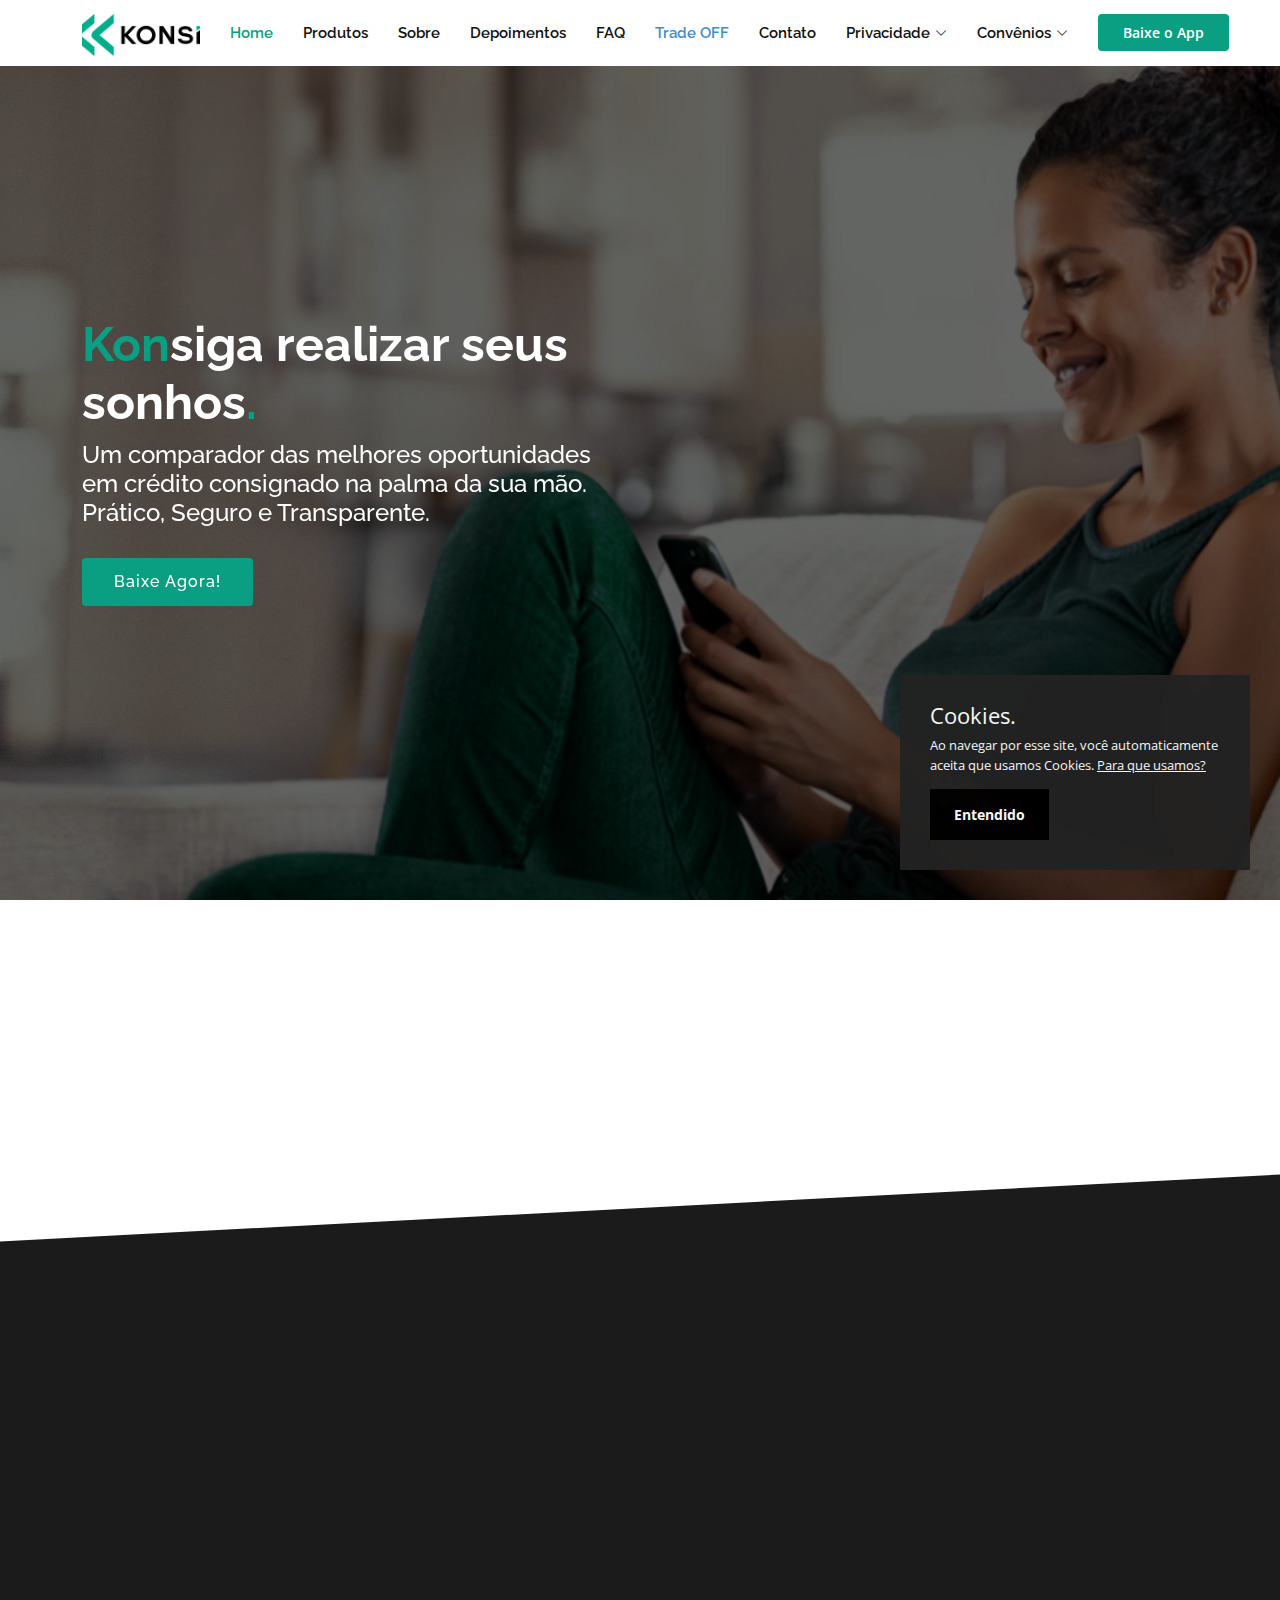
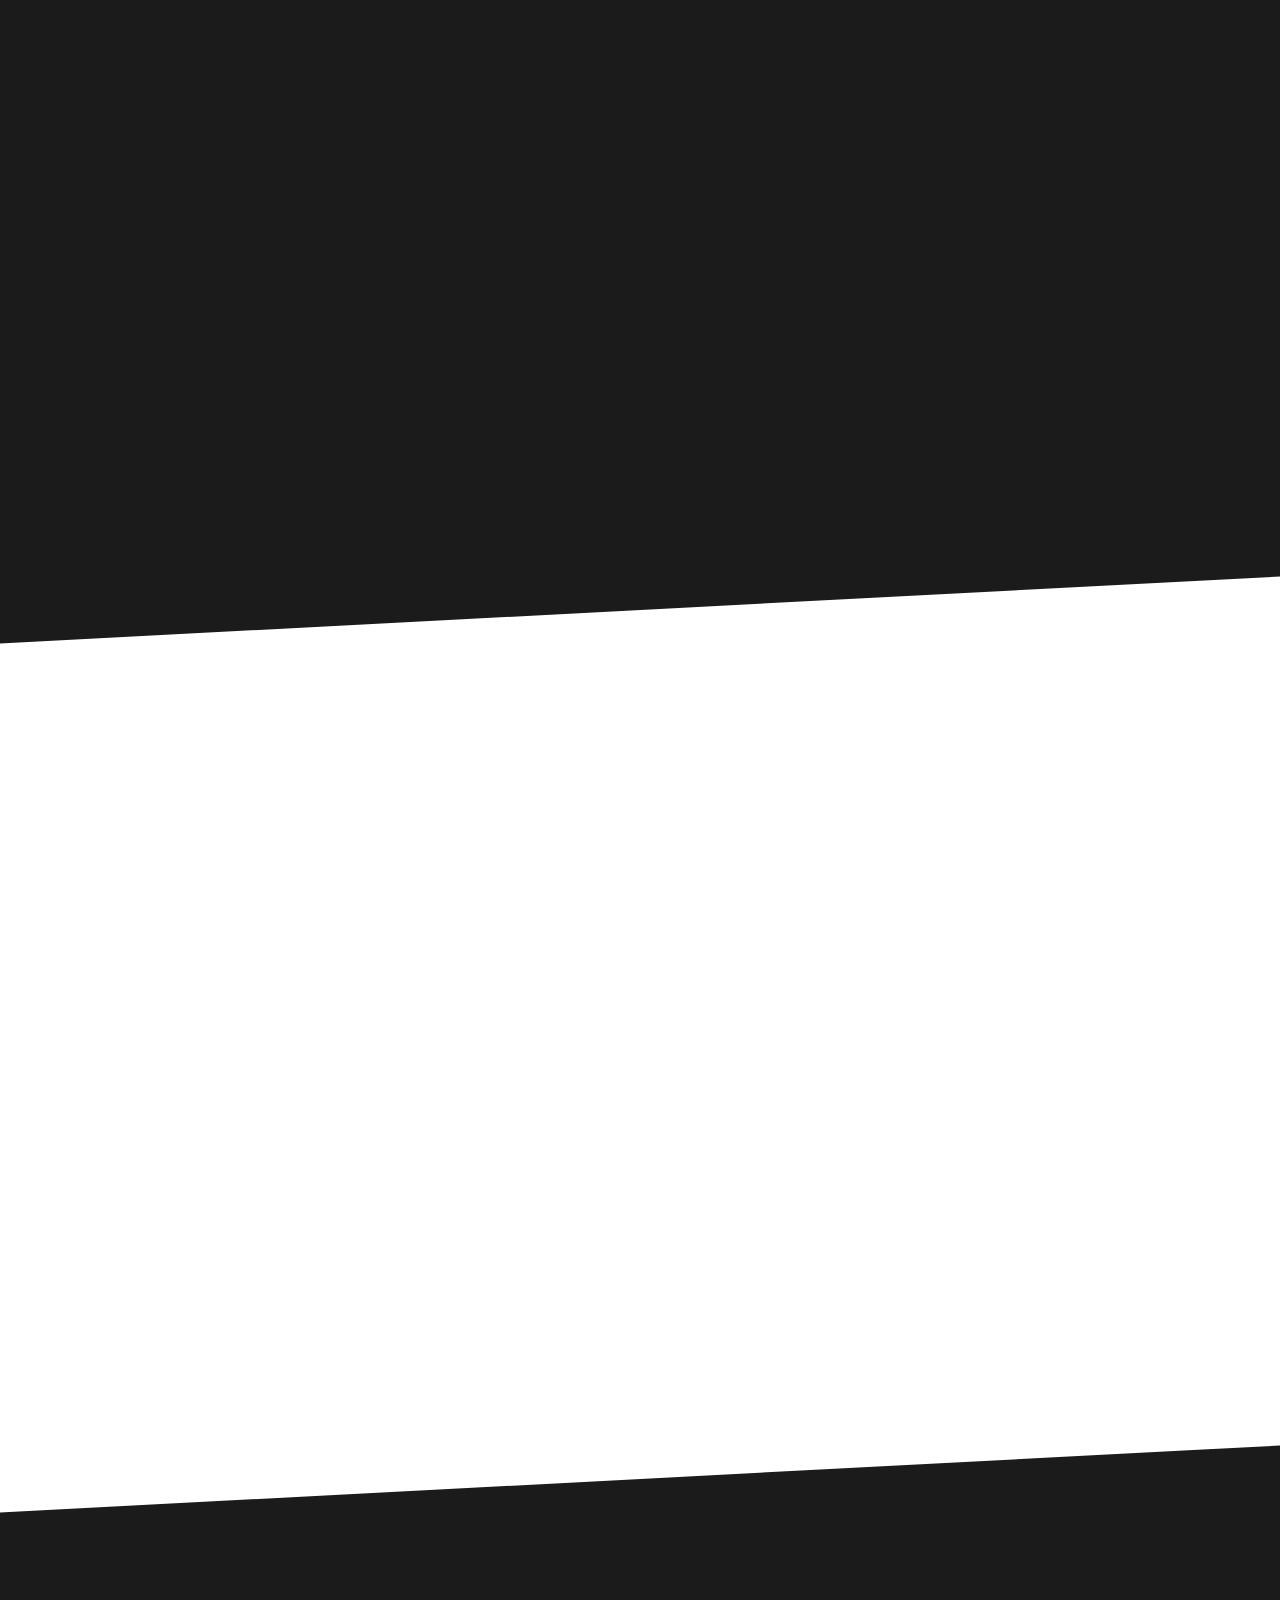
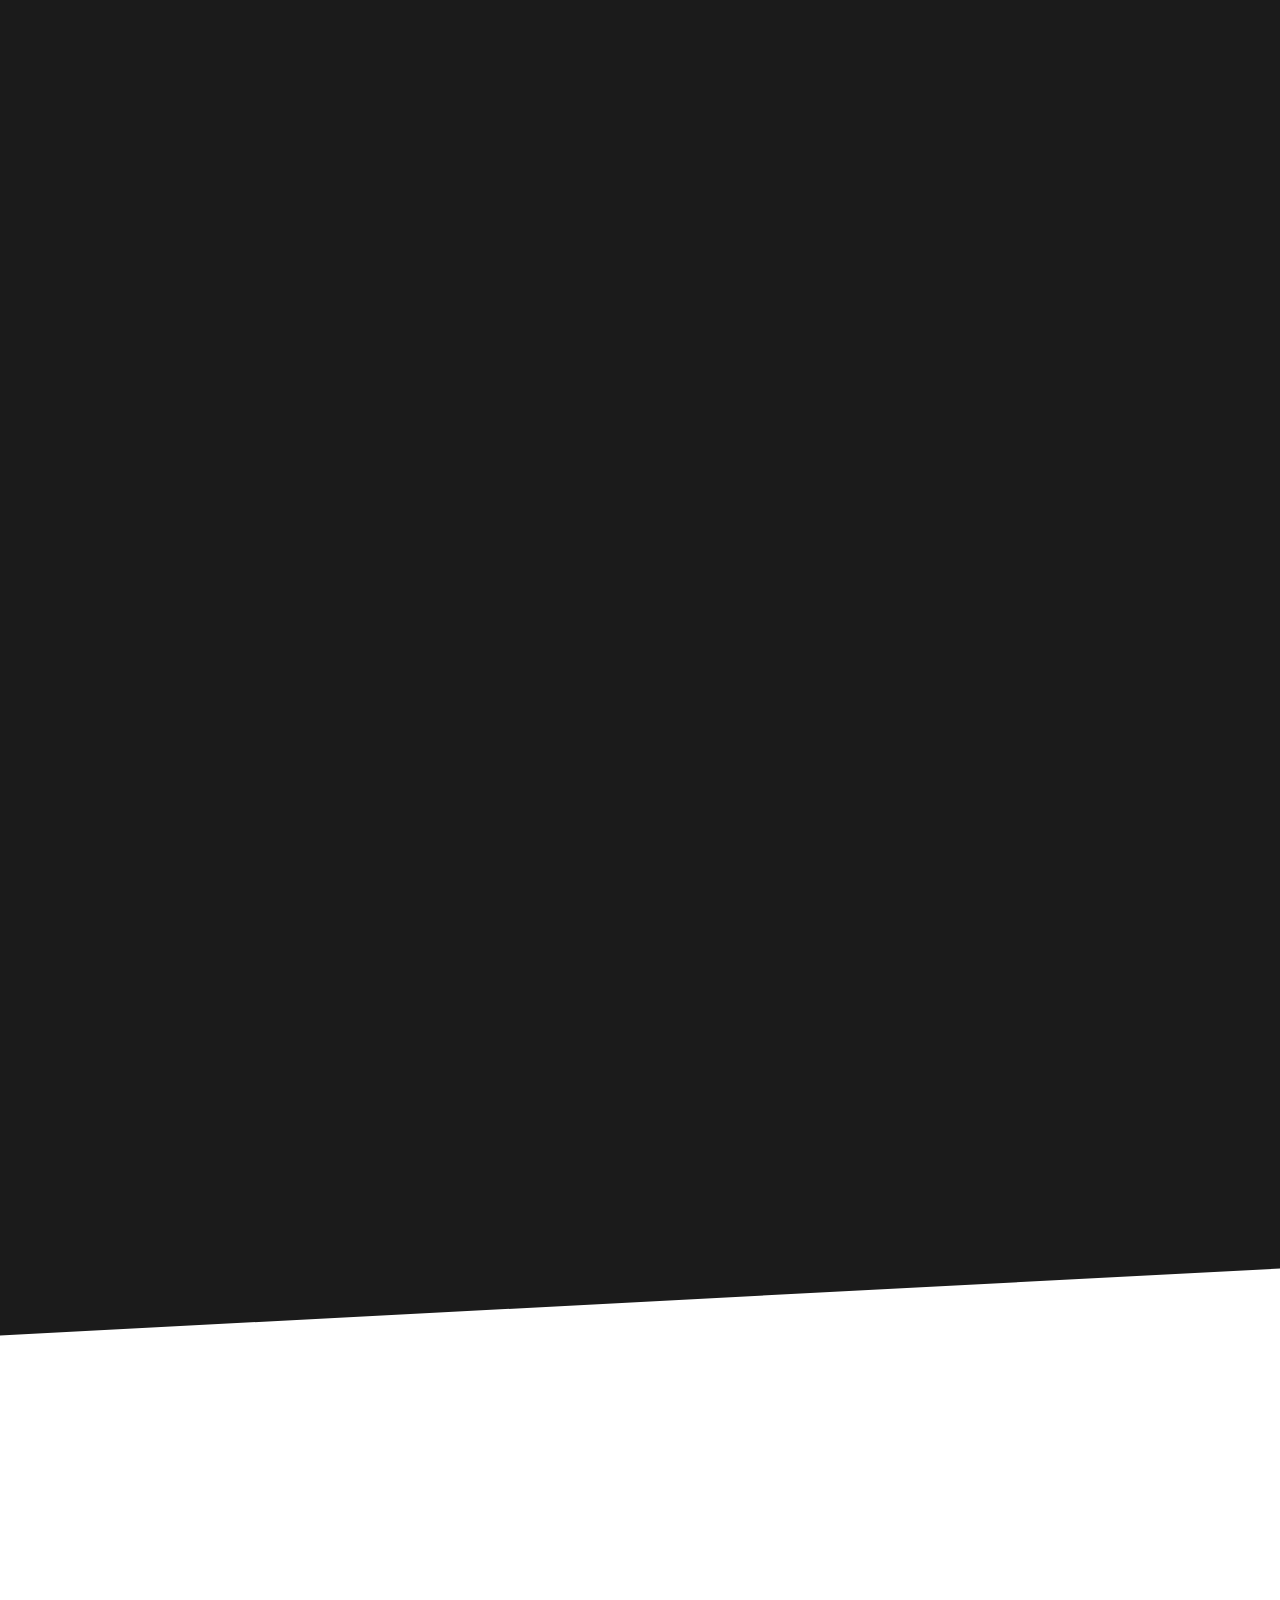
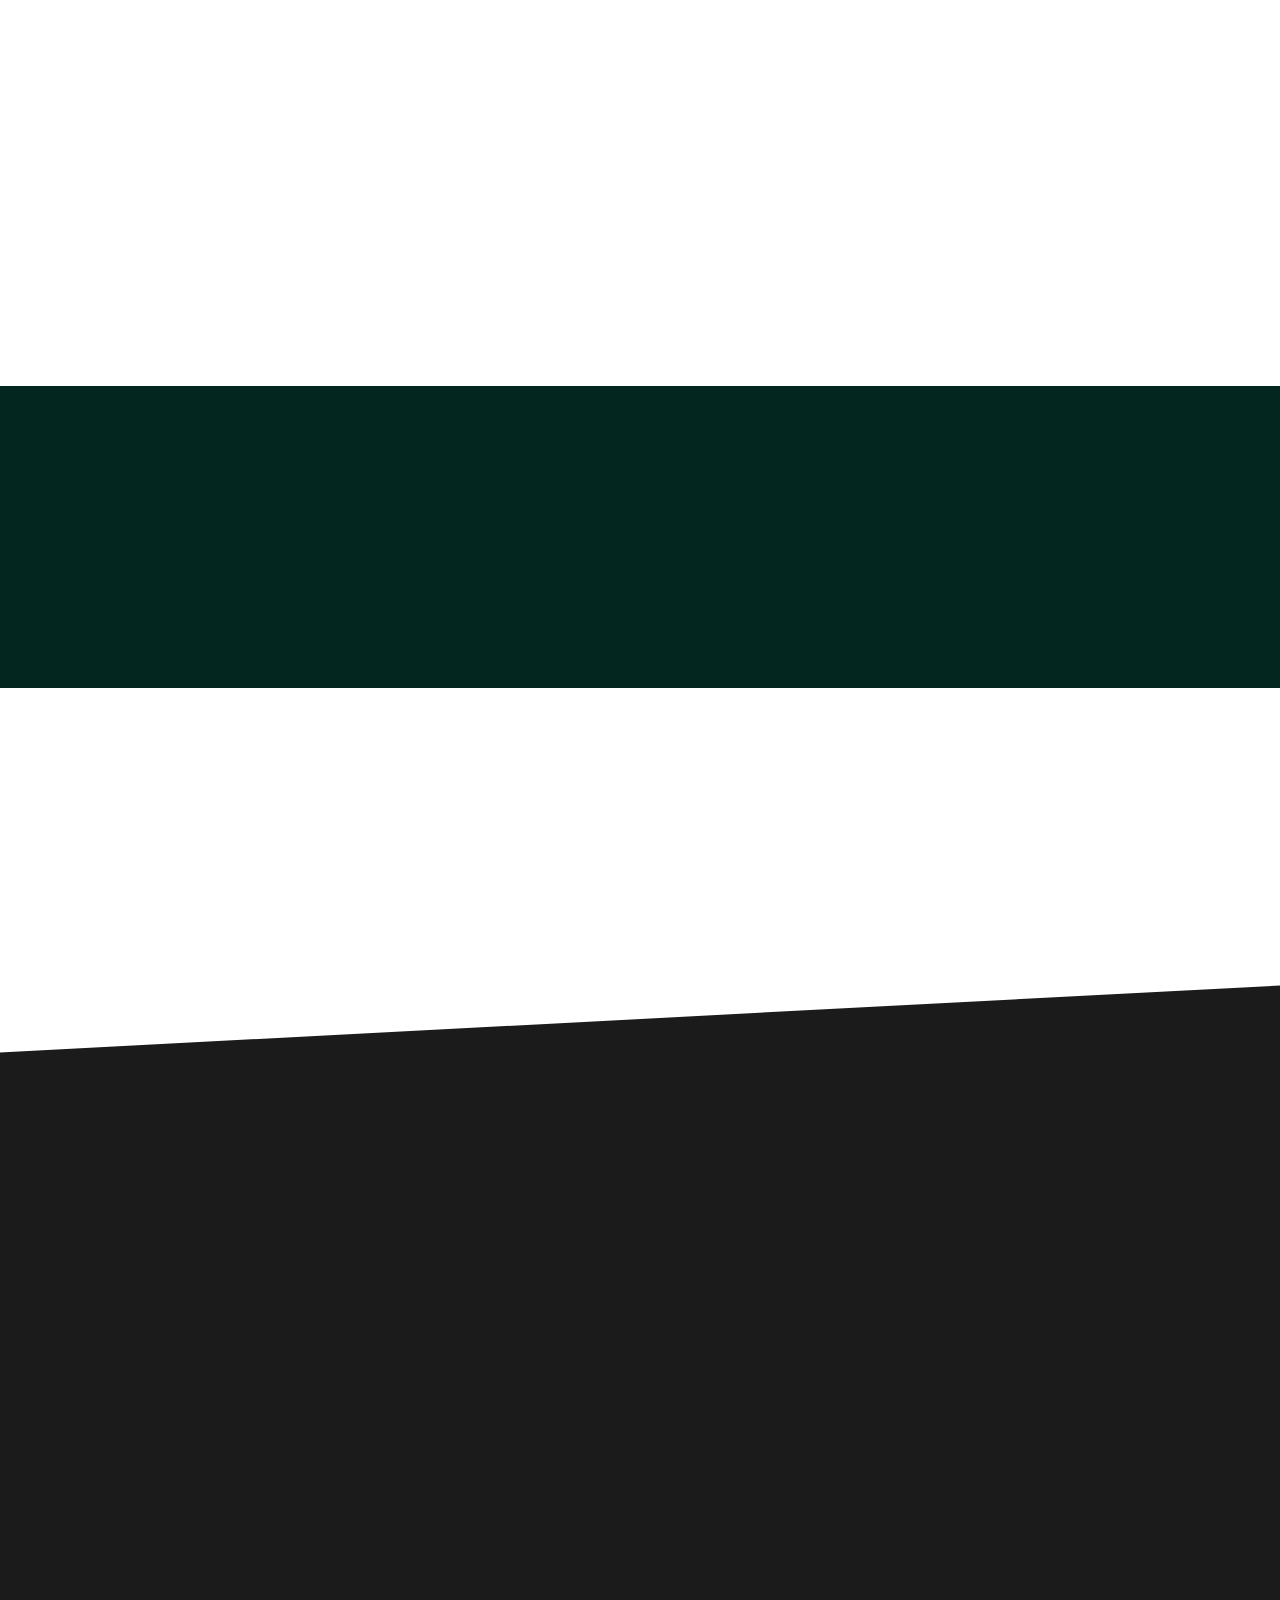
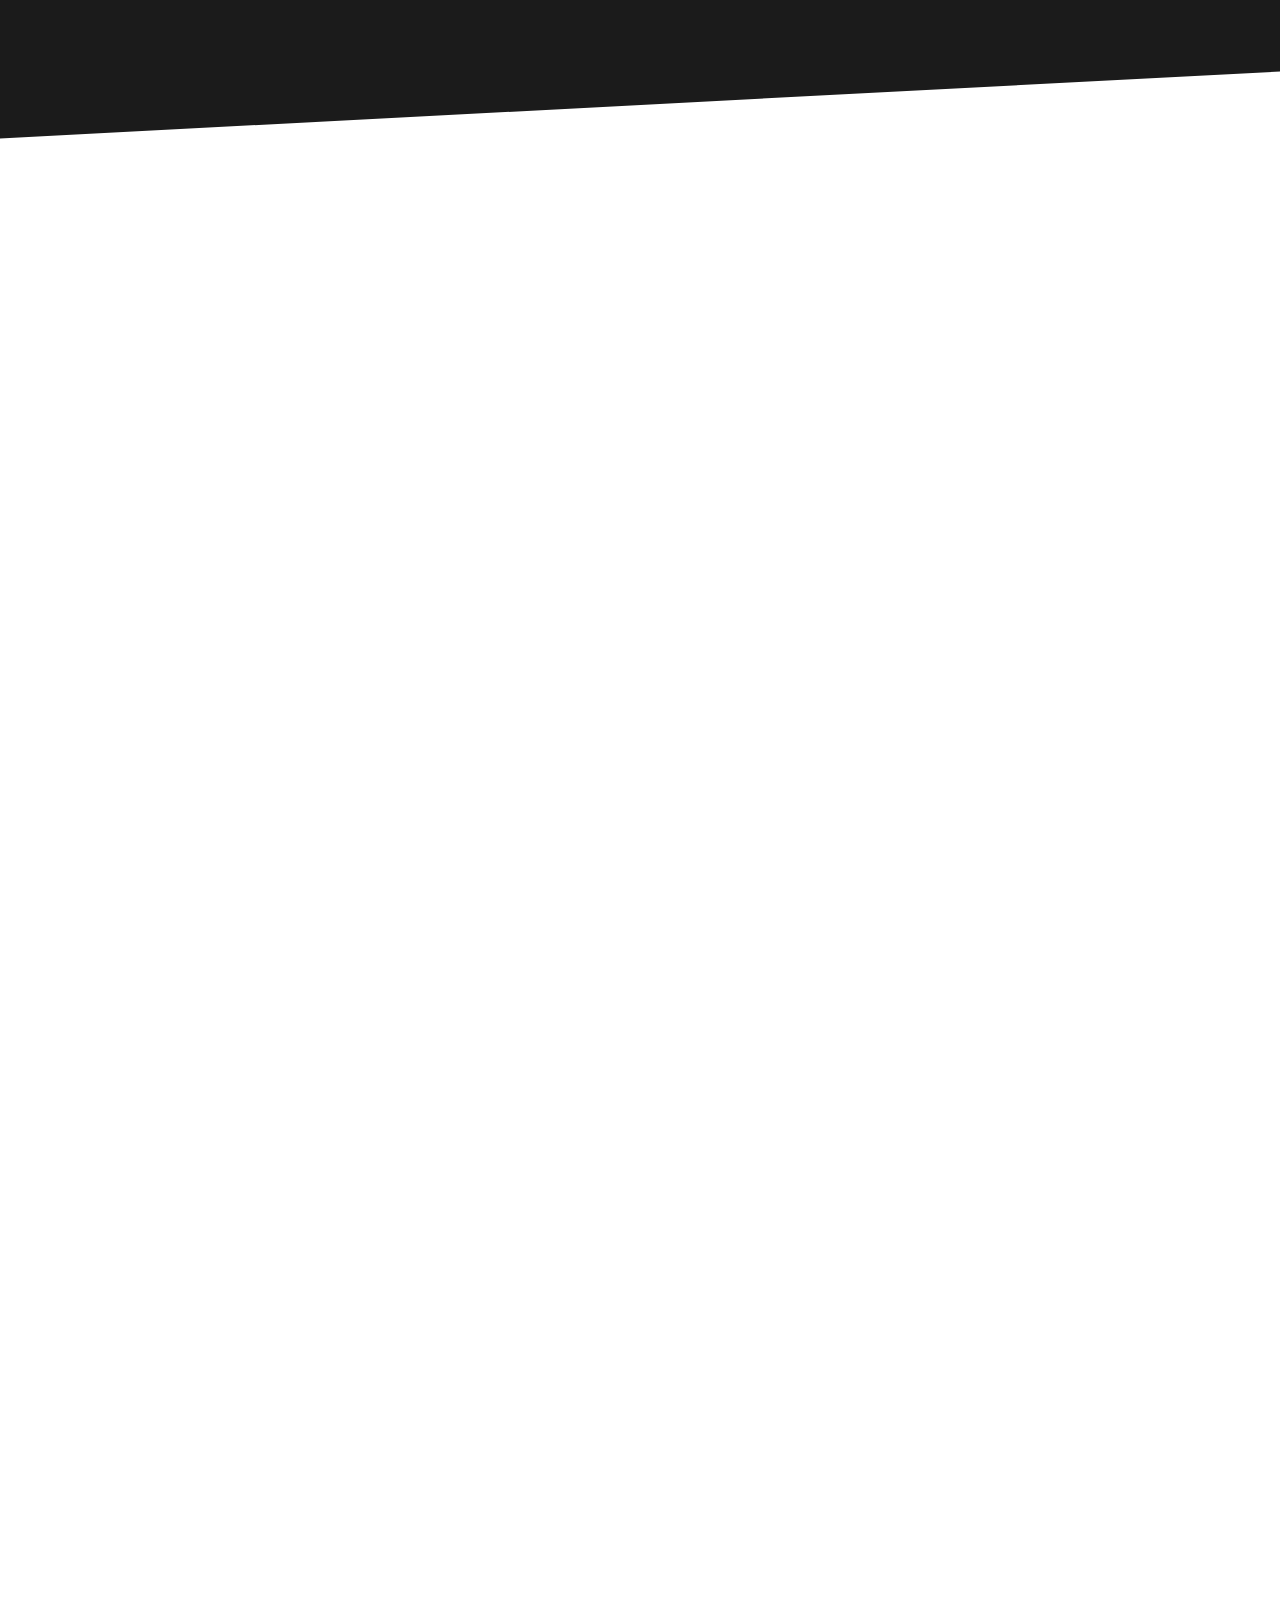
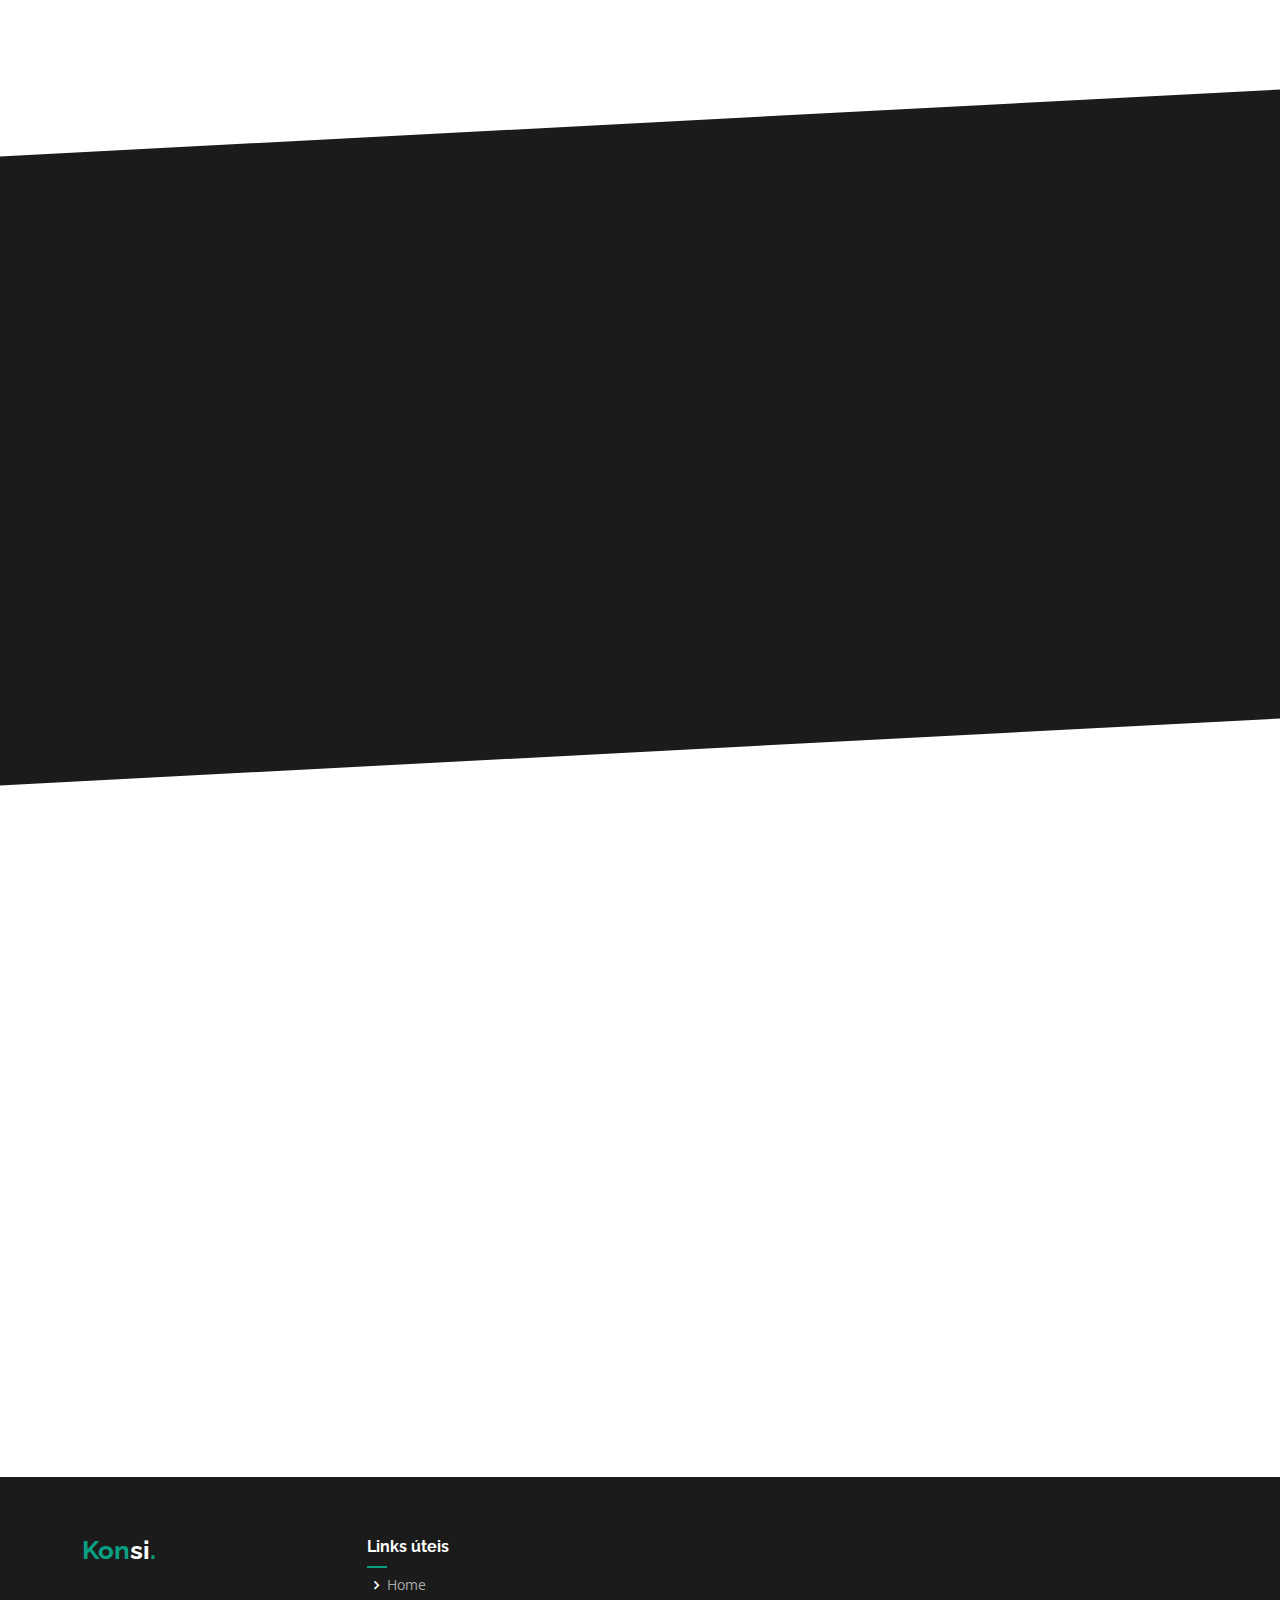
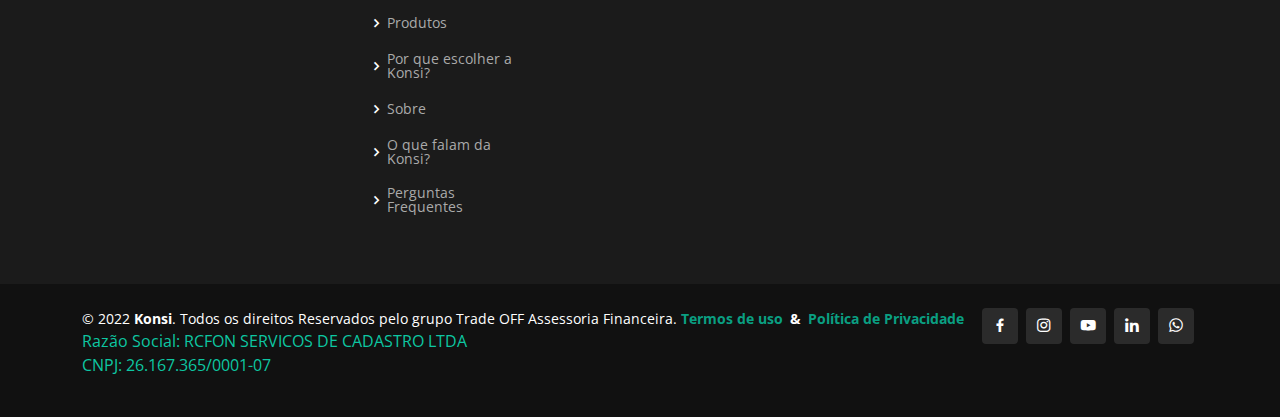
==== commit 40c48703: "feat(S33): adiciona aviso de cookies" ====
--- a/index.html
+++ b/index.html
@@ -15,6 +15,8 @@
       content="app para emprestimo consignado, app para credito consignado, como reduzir taxa de juros, as menores e melhores taxas de juros do mercado, app para reduzir dividas e liberar dinheiro, comparador de taxas de juros consignado, portabilidade de contrato empréstimo"
       name="keywords"
     />
+
+    
 
     <!-- Facebook domain verification-->
     <meta
@@ -195,9 +197,6 @@
           <ul>
             <li><a class="nav-link scrollto active" href="#hero">Home</a></li>
             <li><a class="nav-link scrollto" href="#services">Produtos</a></li>
-            <li>
-              <a class="nav-link scrollto" href="#why-us">Porque a Konsi?</a>
-            </li>
             <li><a class="nav-link scrollto" href="#about">Sobre</a></li>
             <li>
               <a class="nav-link scrollto" href="#testimonials">Depoimentos</a>
@@ -214,6 +213,28 @@
             </li>
             <!-- <li><a href="blog.html">Blog</a></li> -->
             <li><a class="nav-link scrollto" href="#contact">Contato</a></li>
+
+            <li class="dropdown">
+              <a href="#"
+                ><span>Privacidade</span> <i class="bi bi-chevron-down"></i
+              ></a>
+              <ul>
+                <li>
+                  <a class="nav-link scrollto" href="/privacidade.html">Canal de Privacidade</a>
+                </li>
+                <li>
+                  <a class="nav-link scrollto" href="/govsp.html"
+                    >Política de Privacidade</a
+                  >
+                </li>
+                <li>
+                  <a class="nav-link scrollto" href="/govsp.html"
+                    >Termos de uso</a
+                  >
+                </li>
+              </ul>
+            </li>
+
             <li class="dropdown">
               <a href="#"
                 ><span>Convênios</span> <i class="bi bi-chevron-down"></i
@@ -227,16 +248,6 @@
                     >GOVERNO DE SÃO PAULO</a
                   >
                 </li>
-                <!-- <li>
-                  <a href="https://www.konsi.com.br/govsp.html" target="_blank"
-                    >GOV SP</a
-                  >
-                </li> -->
-                <li>
-                  <a href="https://konsi.simular.app/" target="_blank"
-                    >Antecipação Saque-Aniversário FGTS</a
-                  >
-                </li>
                 <!-- <li class="dropdown"><a href="#"><span>Deep Drop Down</span> <i class="bi bi-chevron-right"></i></a>
                 <ul>
                   <li><a href="#">Deep Drop Down 1</a></li>
@@ -244,7 +255,6 @@
               </li> -->
               </ul>
             </li>
-            <!-- <li><a class="nav-link scrollto" href="https://konsi.simular.app/" target="_blank">Antecipação FGTS</a></li> -->
           </ul>
           <i class="bi bi-list mobile-nav-toggle"></i>
         </nav>
@@ -1789,10 +1799,13 @@
     <script src="assets/vendor/swiper/swiper-bundle.min.js"></script>
     <script src="assets/vendor/php-email-form/validate.js"></script>
 
-    <!-- Template Main JS File -->
+    <!-- Template JS File -->
     <script src="assets/js/main.js"></script>
 
     <script src="assets/js/queryParameters.js"></script>
     <script src="assets/js/fbTrack.js"></script>
+
+    <script src="assets/js/cookieConsent.js"></script>
+
   </body>
 </html>
--- a/assets/css/style.css
+++ b/assets/css/style.css
@@ -31,6 +31,72 @@
 h6 {
   font-family: "Raleway", sans-serif;
 }
+
+/*--------------------------------------------------------------
+# Cookie Consent
+--------------------------------------------------------------*/
+.cookieConsentContainer {
+  z-index: 999;
+  width: 350px;
+  min-height: 20px;
+  box-sizing: border-box;
+  padding: 30px 30px 30px 30px;
+  background: #232323;
+  overflow: hidden;
+  position: fixed;
+  bottom: 30px;
+  right: 30px;
+  display: none
+}
+
+.cookieConsentContainer .cookieTitle a {
+  color: #fff;
+  font-size: 22px;
+  line-height: 20px;
+  display: block
+}
+
+.cookieConsentContainer .cookieDesc p {
+  margin: 0;
+  padding: 0;
+  color: #fff;
+  font-size: 13px;
+  line-height: 20px;
+  display: block;
+  margin-top: 10px
+}
+
+.cookieConsentContainer .cookieDesc a {
+  color: #fff;
+  text-decoration: underline
+}
+
+.cookieConsentContainer .cookieButton a {
+  display: inline-block;
+  color: #fff;
+  font-size: 14px;
+  font-weight: 700;
+  margin-top: 14px;
+  background: #000;
+  box-sizing: border-box;
+  padding: 15px 24px;
+  text-align: center;
+  transition: background .3s
+}
+
+.cookieConsentContainer .cookieButton a:hover {
+  cursor: pointer;
+  background: #13dbb3
+}
+
+@media (max-width:980px) {
+  .cookieConsentContainer {
+    bottom: 0 !important;
+    left: 0 !important;
+    width: 100% !important
+  }
+}
+
 
 /*--------------------------------------------------------------
 # Back to top button
@@ -183,7 +249,7 @@
 .navbar a:hover,
 .navbar .active,
 .navbar .active:focus,
-.navbar li:hover > a {
+.navbar li:hover>a {
   color: #0a9f82;
 }
 
@@ -217,7 +283,7 @@
 
 .navbar .dropdown ul a:hover,
 .navbar .dropdown ul .active:hover,
-.navbar .dropdown ul li:hover > a {
+.navbar .dropdown ul li:hover>a {
   color: #0a9f82;
 }
 
@@ -229,7 +295,7 @@
   color: #428bca;
 }
 
-.navbar .dropdown:hover > ul {
+.navbar .dropdown:hover>ul {
   opacity: 1;
   top: 100%;
   visibility: visible;
@@ -241,7 +307,7 @@
   visibility: hidden;
 }
 
-.navbar .dropdown .dropdown:hover > ul {
+.navbar .dropdown .dropdown:hover>ul {
   opacity: 1;
   top: 0;
   left: 100%;
@@ -253,7 +319,7 @@
     left: -90%;
   }
 
-  .navbar .dropdown .dropdown:hover > ul {
+  .navbar .dropdown .dropdown:hover>ul {
     left: -100%;
   }
 }
@@ -324,7 +390,7 @@
 
 .navbar-mobile a:hover,
 .navbar-mobile .active,
-.navbar-mobile li:hover > a {
+.navbar-mobile li:hover>a {
   color: #0a9f82;
 }
 
@@ -359,11 +425,11 @@
 
 .navbar-mobile .dropdown ul a:hover,
 .navbar-mobile .dropdown ul .active:hover,
-.navbar-mobile .dropdown ul li:hover > a {
-  color: #0a9f82;
-}
-
-.navbar-mobile .dropdown > .dropdown-active {
+.navbar-mobile .dropdown ul li:hover>a {
+  color: #0a9f82;
+}
+
+.navbar-mobile .dropdown>.dropdown-active {
   display: block;
 }
 
@@ -539,11 +605,11 @@
   transition: 0.3s;
 }
 
-.breadcrumbs ol li + li {
+.breadcrumbs ol li+li {
   padding-left: 10px;
 }
 
-.breadcrumbs ol li + li::before {
+.breadcrumbs ol li+li::before {
   display: inline-block;
   padding-right: 10px;
   color: #0a9f82;
@@ -1154,10 +1220,7 @@
   position: relative;
 }
 
-.portfolio-details
-  .portfolio-details-slider
-  .swiper-pagination
-  .swiper-pagination-bullet {
+.portfolio-details .portfolio-details-slider .swiper-pagination .swiper-pagination-bullet {
   width: 12px;
   height: 12px;
   background-color: #fff;
@@ -1165,10 +1228,7 @@
   border: 1px solid #0a9f82;
 }
 
-.portfolio-details
-  .portfolio-details-slider
-  .swiper-pagination
-  .swiper-pagination-bullet-active {
+.portfolio-details .portfolio-details-slider .swiper-pagination .swiper-pagination-bullet-active {
   background-color: #0a9f82;
 }
 
@@ -1191,7 +1251,7 @@
   font-size: 15px;
 }
 
-.portfolio-details .portfolio-info ul li + li {
+.portfolio-details .portfolio-info ul li+li {
   margin-top: 10px;
 }
 
@@ -1577,7 +1637,7 @@
   font-weight: 600;
 }
 
-.contact .php-email-form .error-message br + br {
+.contact .php-email-form .error-message br+br {
   margin-top: 25px;
 }
 
@@ -1716,7 +1776,7 @@
   margin: 0;
 }
 
-.blog .entry .entry-meta ul li + li {
+.blog .entry .entry-meta ul li+li {
   padding-left: 20px;
 }
 
@@ -1833,7 +1893,7 @@
   display: inline-block;
 }
 
-.blog .entry .entry-footer .tags li + li::before {
+.blog .entry .entry-footer .tags li+li::before {
   padding-right: 6px;
   color: #6c757d;
   content: ",";
@@ -2089,7 +2149,7 @@
   padding: 0;
 }
 
-.blog .sidebar .categories ul li + li {
+.blog .sidebar .categories ul li+li {
   padding-top: 10px;
 }
 
@@ -2108,7 +2168,7 @@
   font-size: 14px;
 }
 
-.blog .sidebar .recent-posts .post-item + .post-item {
+.blog .sidebar .recent-posts .post-item+.post-item {
   margin-top: 15px;
 }
 
@@ -2342,4 +2402,4 @@
 .razaoSocial {
   font-size: 16px;
   color: #0dc7a2;
-}
+}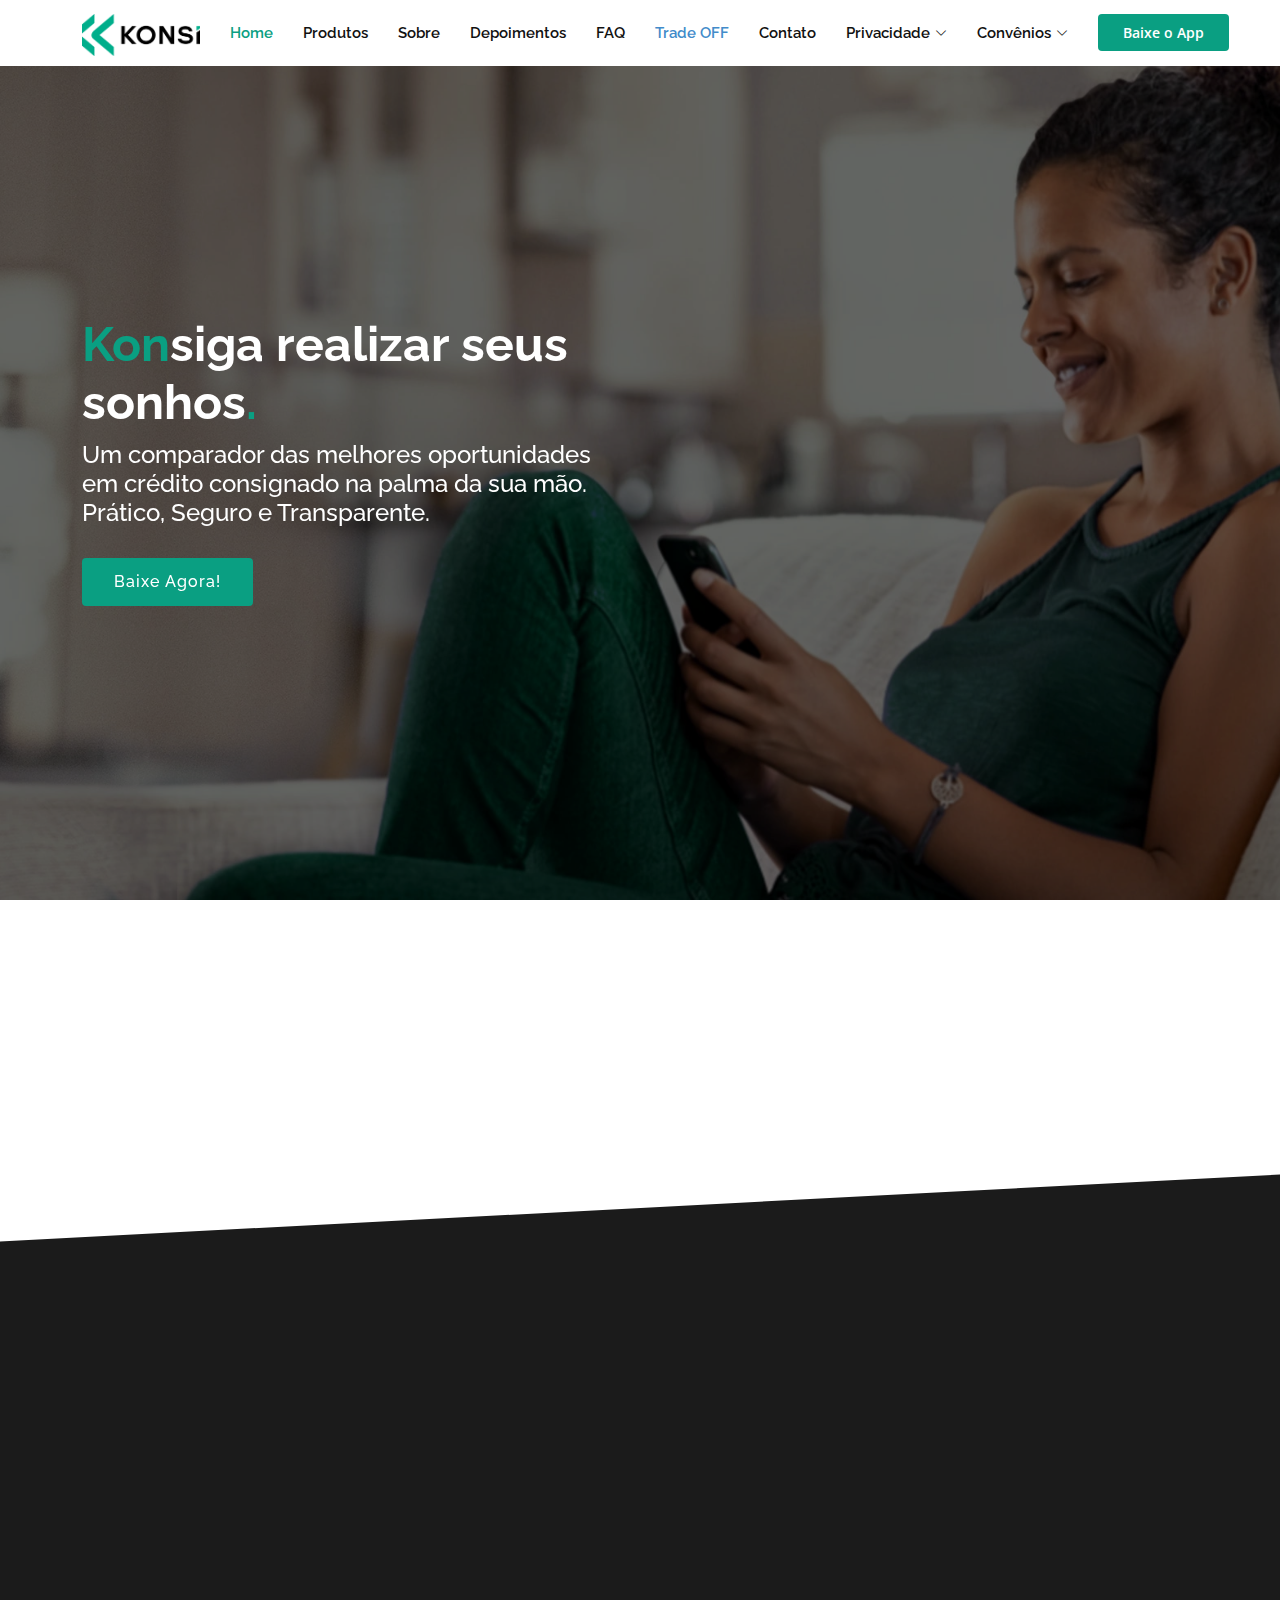
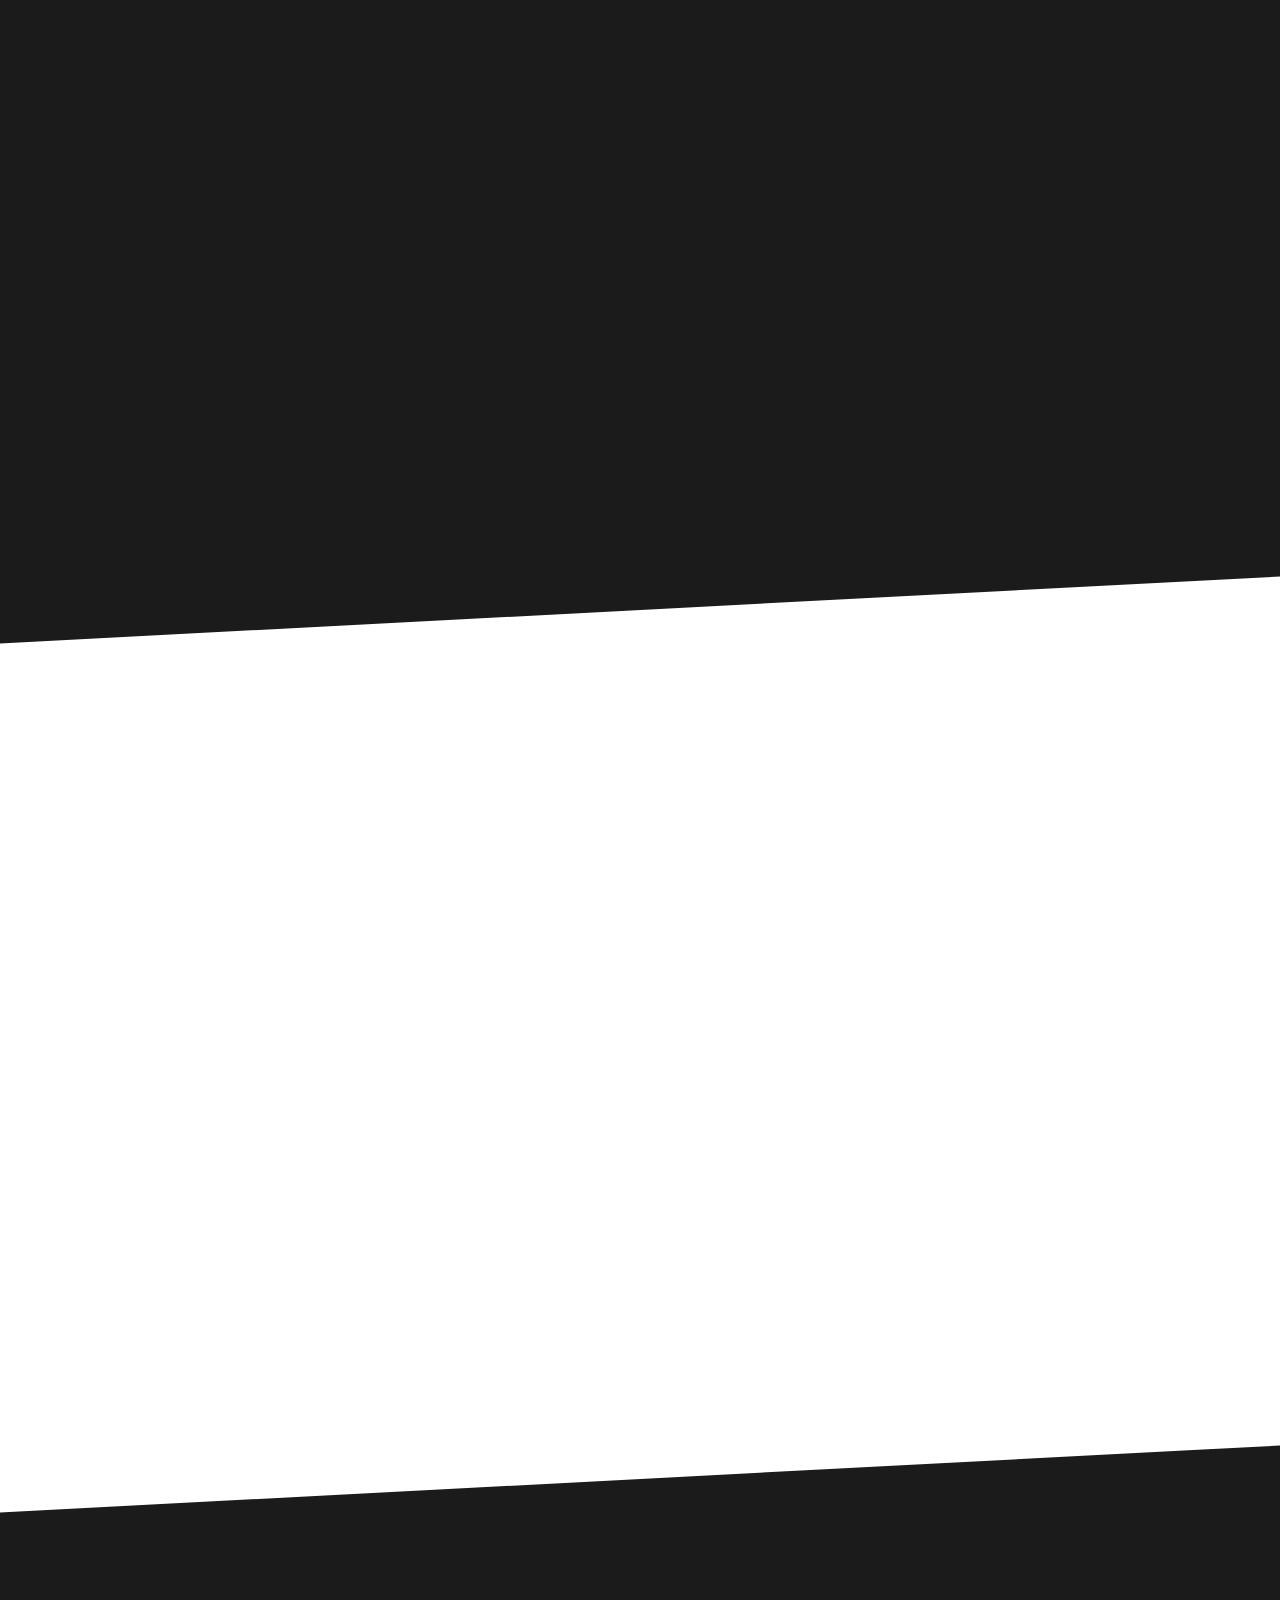
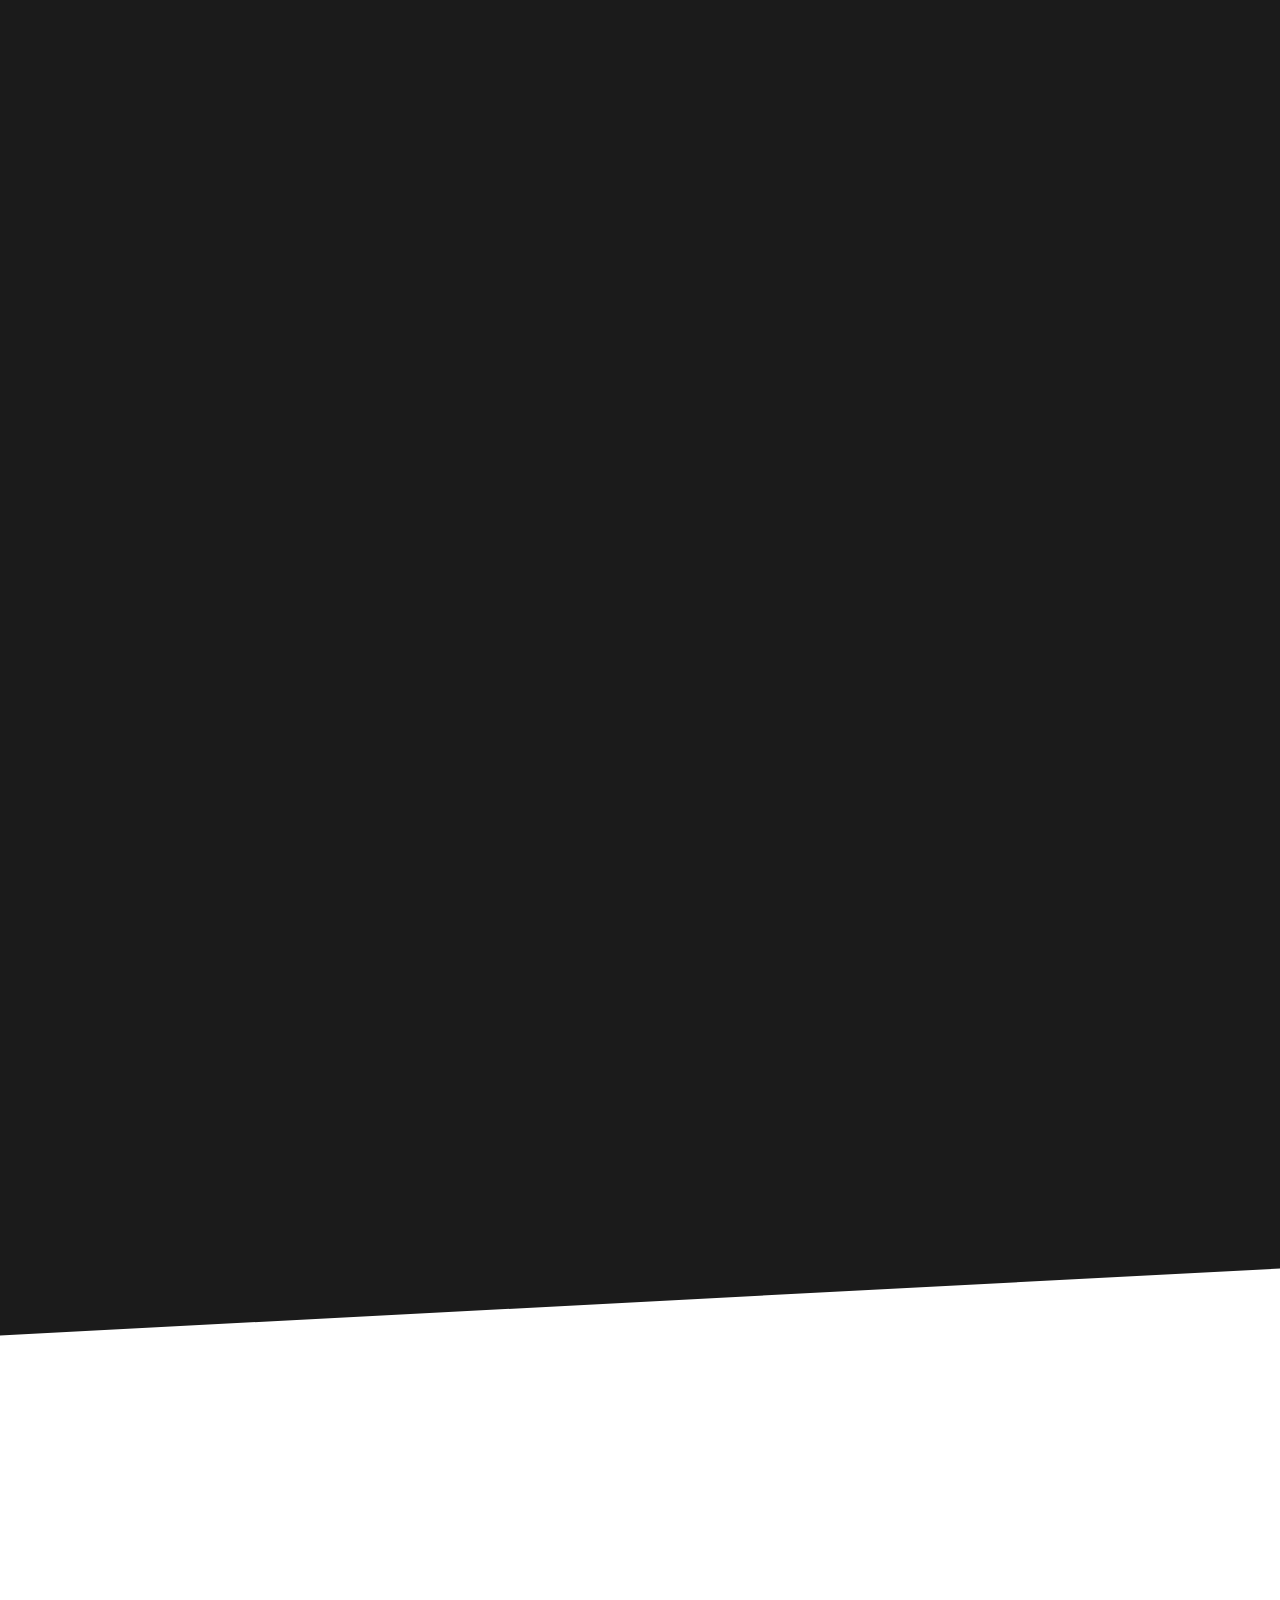
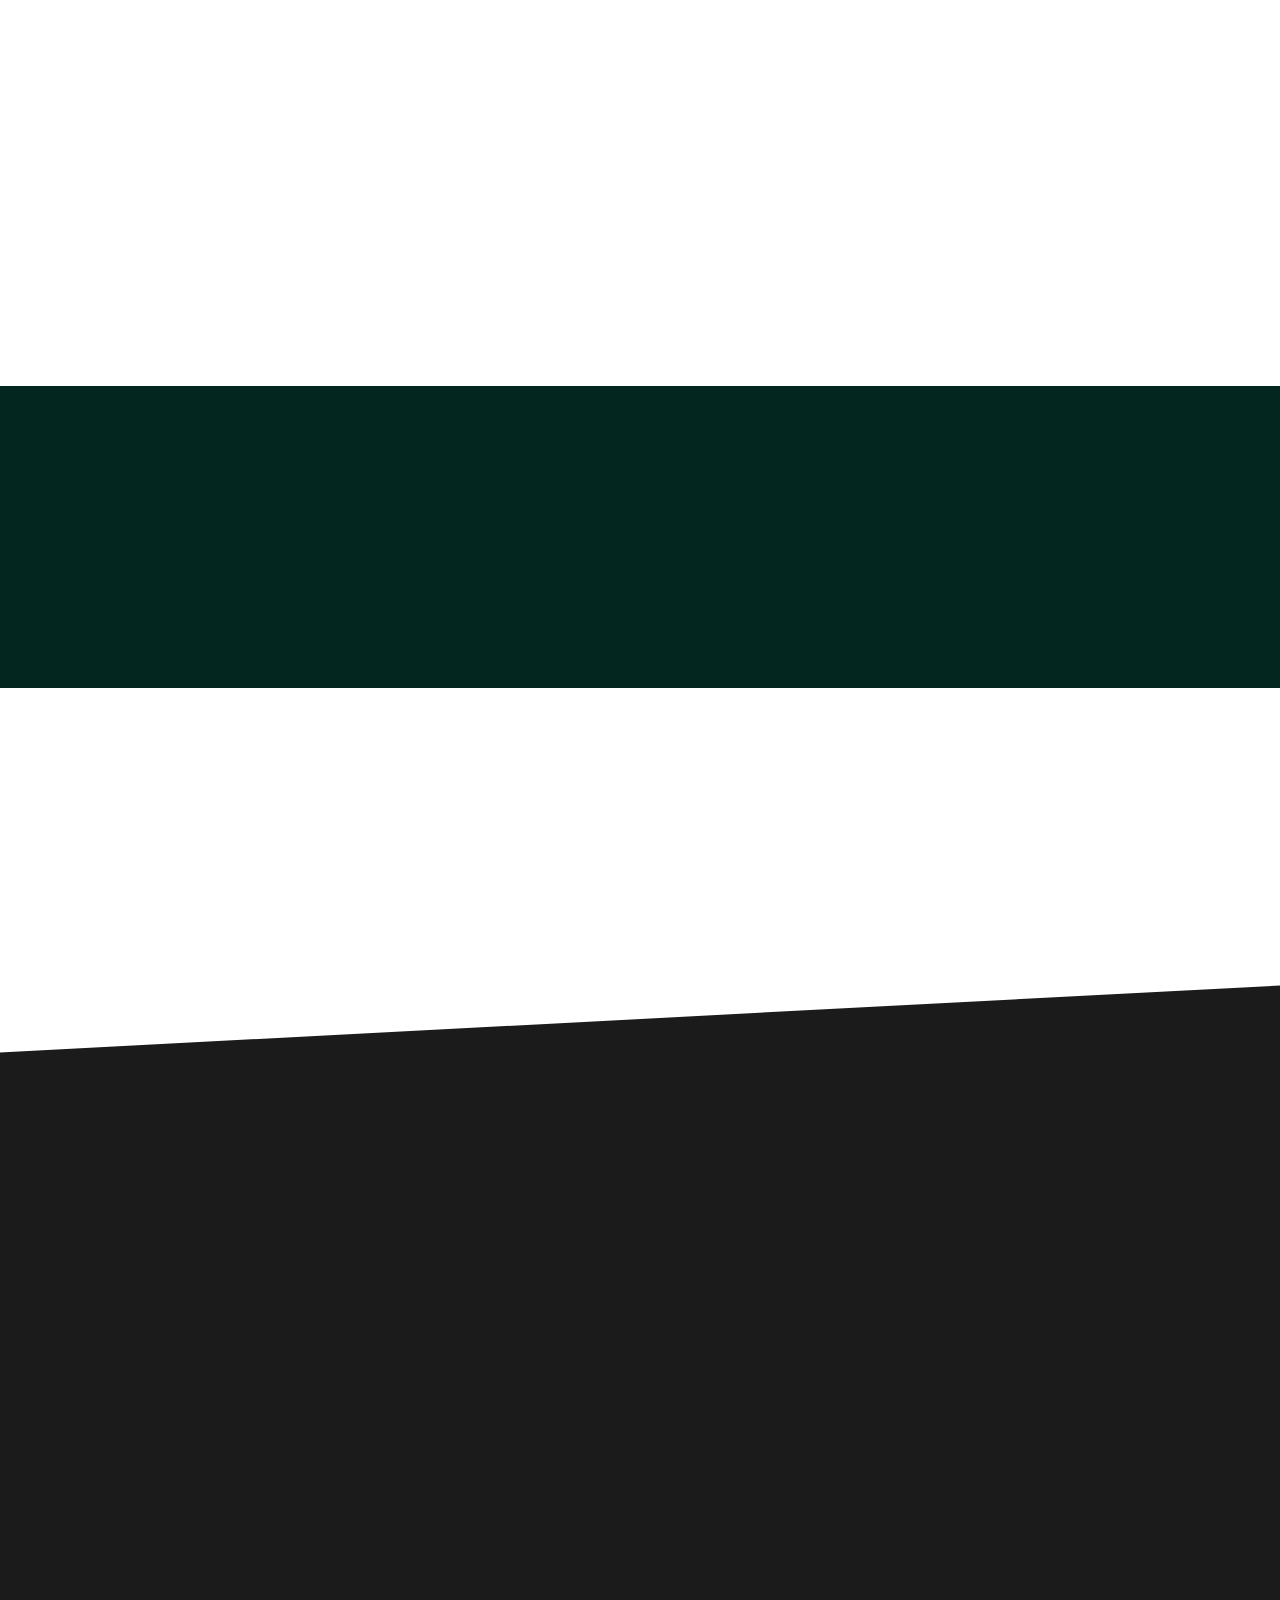
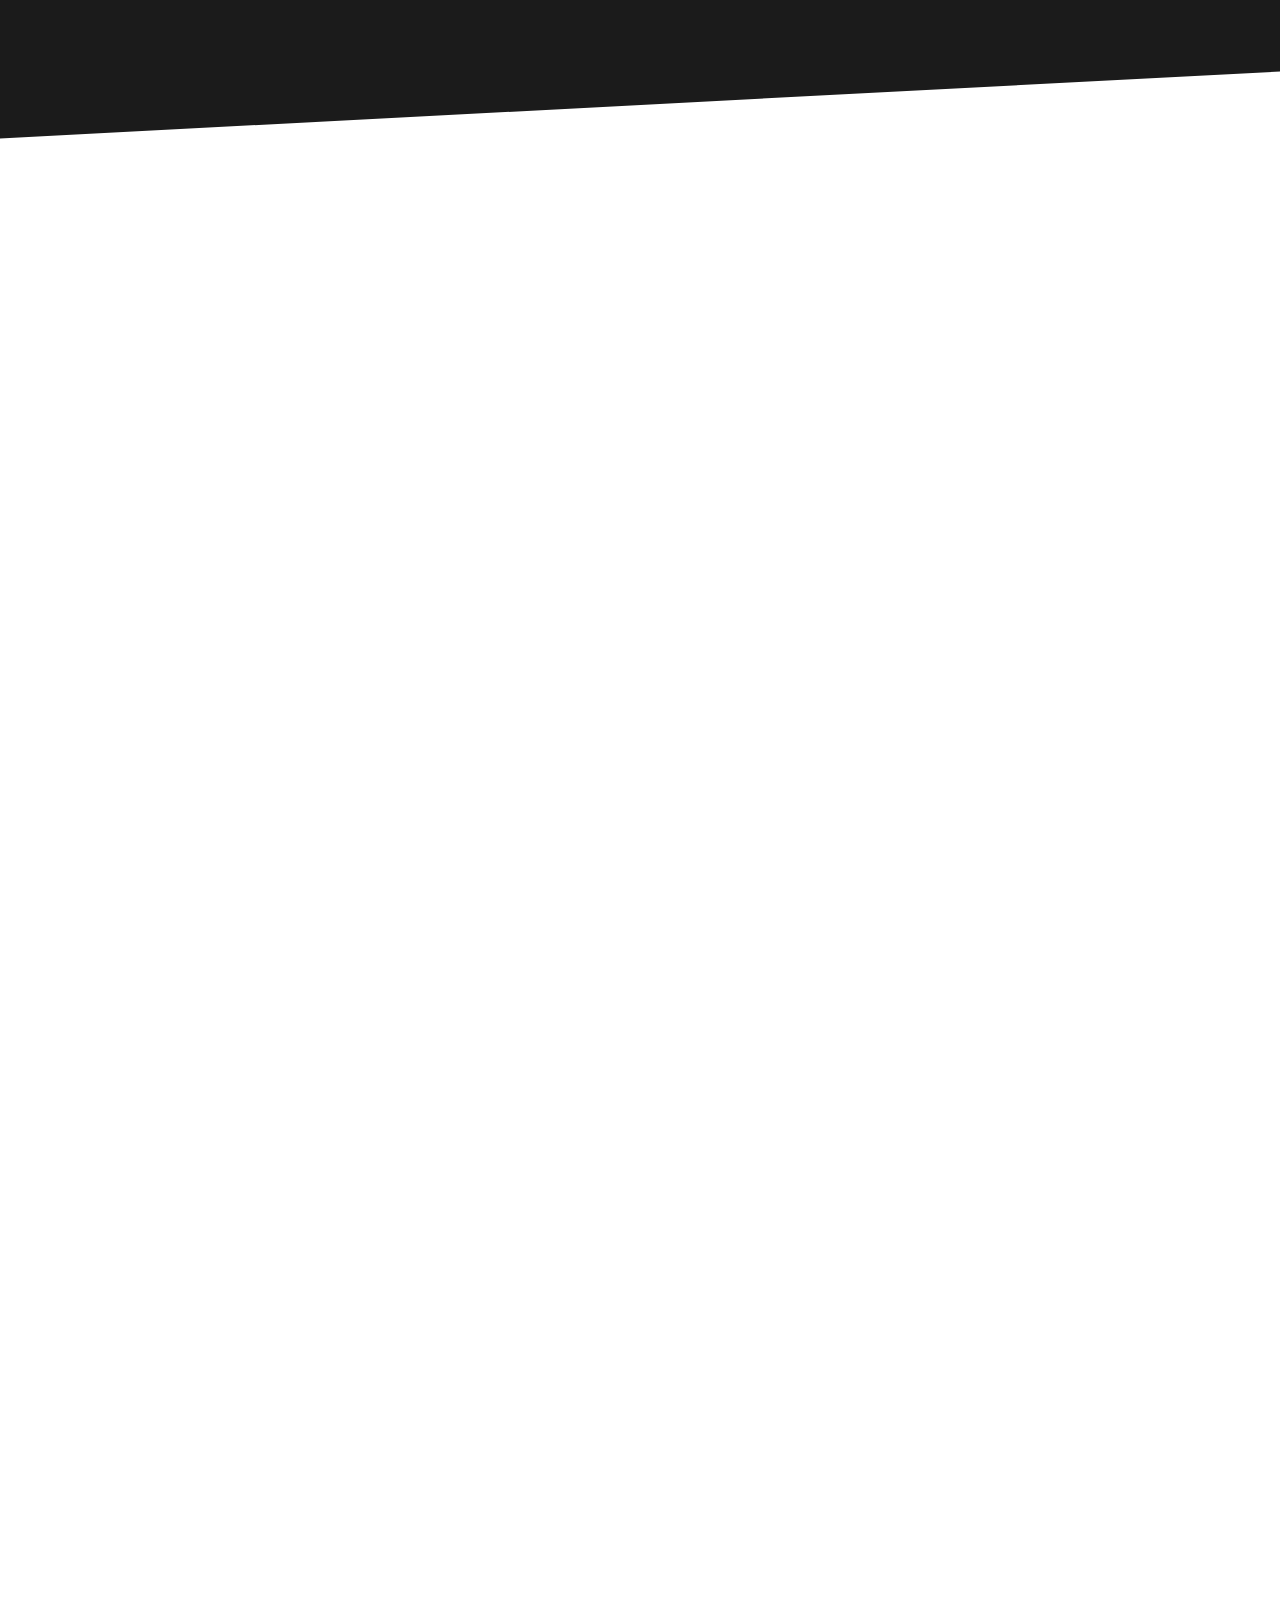
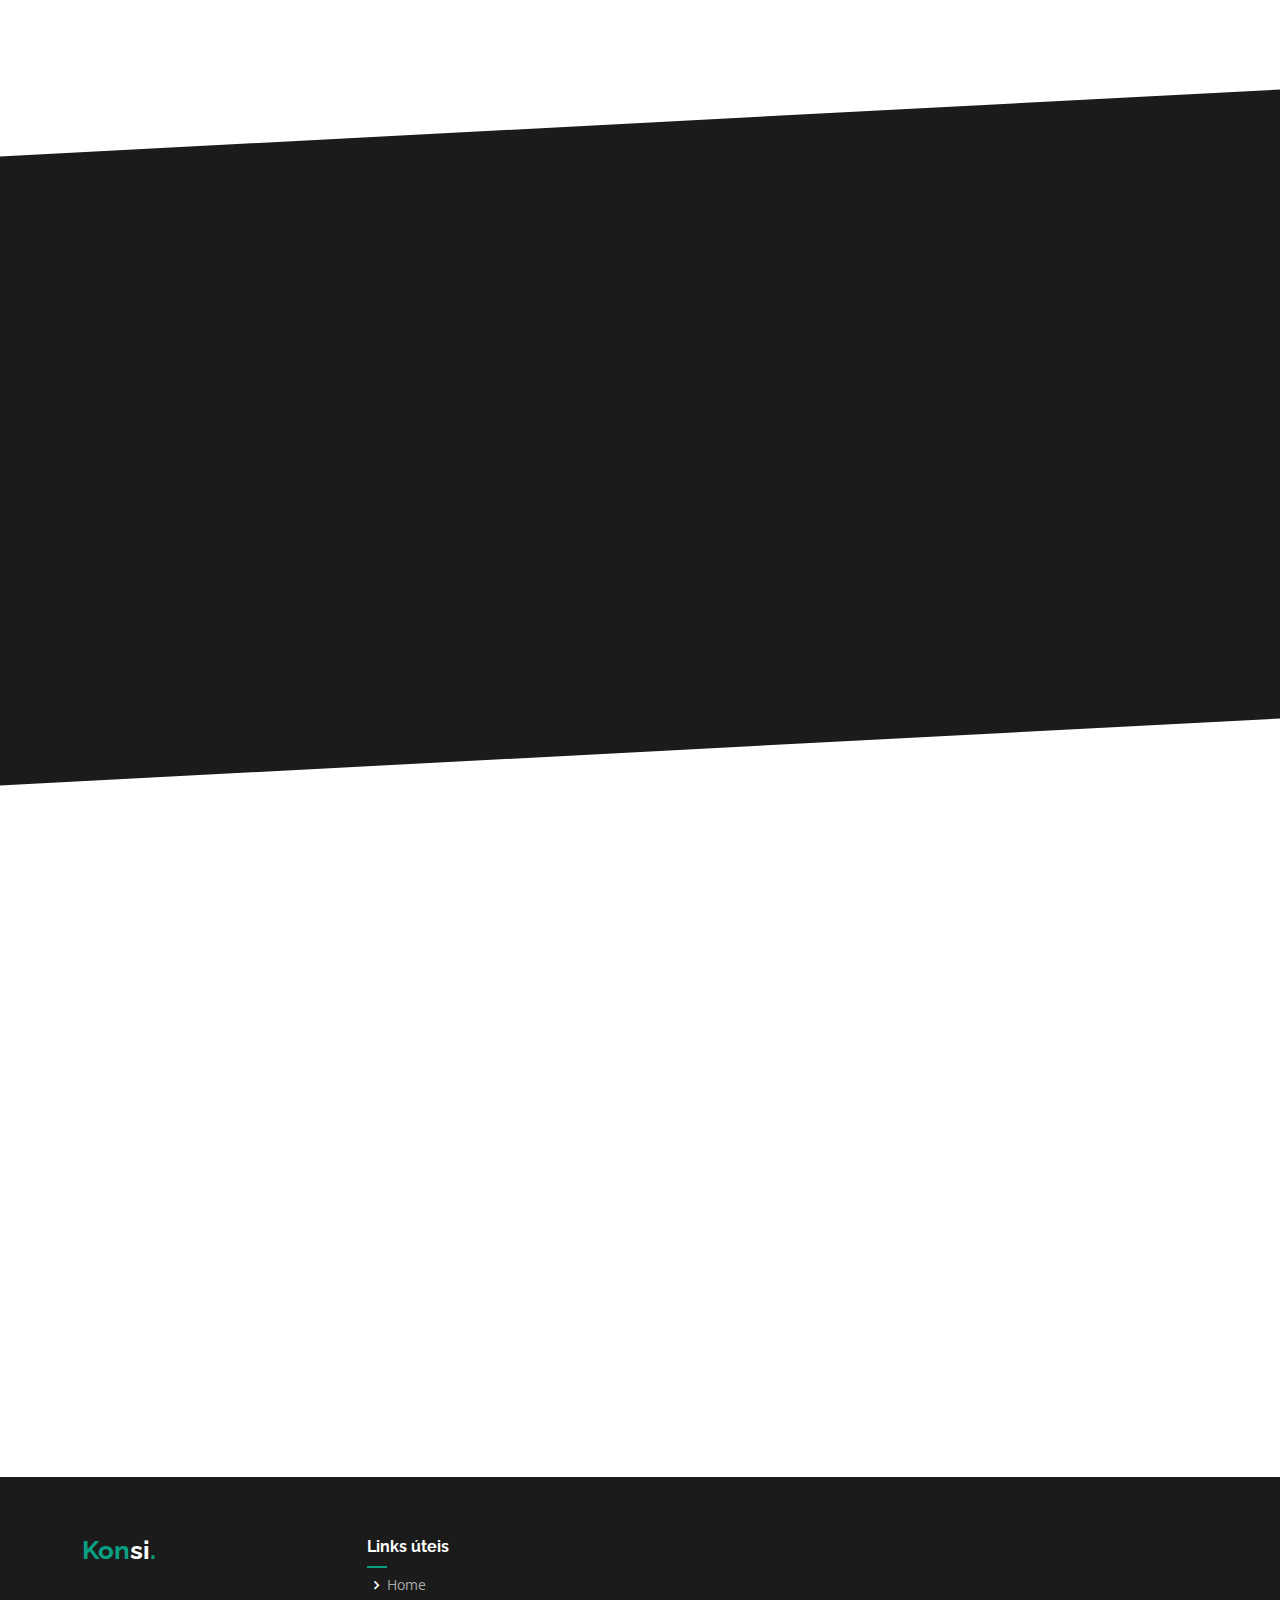
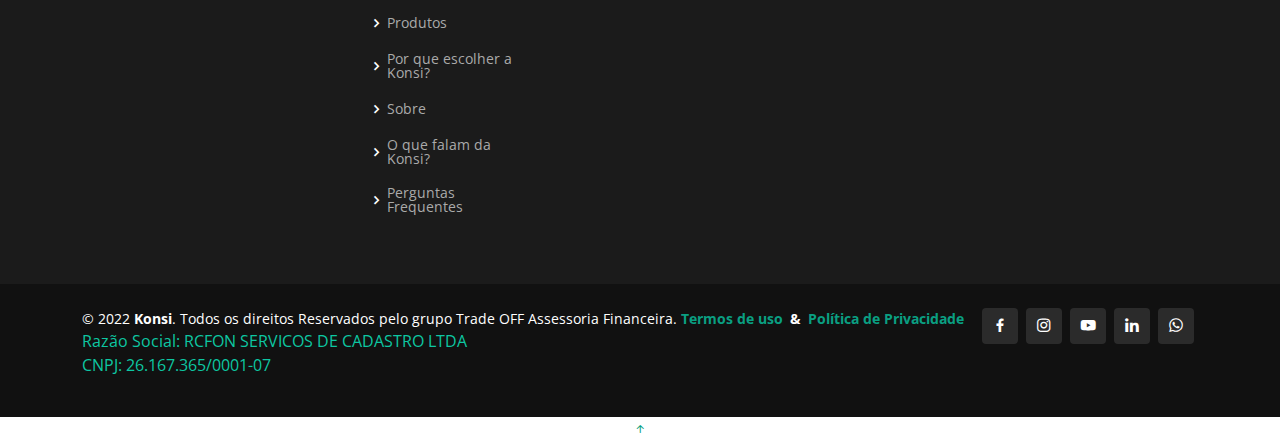
==== commit 4de9c893: "feat(S34): correções de ortografia geral, desativação de página voltada a govsp somente e substituiç" ====
--- a/index.html
+++ b/index.html
@@ -1,816 +1,645 @@
 <!DOCTYPE html>
 <html lang="pt-br">
-  <head>
-    <meta charset="utf-8" />
-    <meta content="width=device-width, initial-scale=1.0" name="viewport" />
-
-    <title>
-      Konsi: App Comparador das Melhoras Taxas Empréstimo Consignado
-    </title>
-    <meta
-      content="Venha comparar e simular propostas com as melhores taxas de juros do mercado. Com a gente você pode economizar mensalmente ao reduzir sua parcela de empréstimo consignado, liberar troco sem aumentar sua parcela e muito mais! Konsiga realizar seus sonhos, baixe agora nosso Aplicativo!"
-      name="description"
-    />
-    <meta
-      content="app para emprestimo consignado, app para credito consignado, como reduzir taxa de juros, as menores e melhores taxas de juros do mercado, app para reduzir dividas e liberar dinheiro, comparador de taxas de juros consignado, portabilidade de contrato empréstimo"
-      name="keywords"
-    />
-
-    
-
-    <!-- Facebook domain verification-->
-    <meta
-      name="facebook-domain-verification"
-      content="uxao2tclju86leo613d2njik4ipnjz"
-    />
-    <!-- End Facebook domain verification-->
-
-    <!-- canonical links -->
-    <link rel="“canonical”" href="https://konsi.com.br/" />
-    <link rel="“canonical”" href="https://konsi.com.br/#" />
-    <link rel="“canonical”" href="https://konsi.com.br//" />
-    <link rel="“canonical”" href="https://konsi.com.br/index.html" />
-    <link rel="“canonical”" href="https://konsi.com.br/govsp.html" />
-
-    <meta content="Gabriel Nunes de Almeida" name="creator" />
-
-    <!-- Intercom script -->
-    <script>
-      window.intercomSettings = {
-        app_id: "zbi3o76l",
+
+<head>
+  <meta charset="utf-8" />
+  <meta content="width=device-width, initial-scale=1.0" name="viewport" />
+
+  <title>
+    Konsi: App Comparador das Melhoras Taxas Empréstimo Consignado
+  </title>
+  <meta
+    content="Venha comparar e simular propostas com as melhores taxas de juros do mercado. Com a gente você pode economizar mensalmente ao reduzir sua parcela de empréstimo consignado, liberar troco sem aumentar sua parcela e muito mais! Konsiga realizar seus sonhos, baixe agora nosso Aplicativo!"
+    name="description" />
+  <meta
+    content="app para emprestimo consignado, app para credito consignado, como reduzir taxa de juros, as menores e melhores taxas de juros do mercado, app para reduzir dividas e liberar dinheiro, comparador de taxas de juros consignado, portabilidade de contrato empréstimo"
+    name="keywords" />
+
+
+
+  <!-- Facebook domain verification-->
+  <meta name="facebook-domain-verification" content="uxao2tclju86leo613d2njik4ipnjz" />
+  <!-- End Facebook domain verification-->
+
+  <!-- canonical links -->
+  <link rel="“canonical”" href="https://konsi.com.br/" />
+  <link rel="“canonical”" href="https://konsi.com.br/#" />
+  <link rel="“canonical”" href="https://konsi.com.br//" />
+  <link rel="“canonical”" href="https://konsi.com.br/index.html" />
+  <link rel="“canonical”" href="https://konsi.com.br/govsp.html" />
+
+  <meta content="Gabriel Nunes de Almeida" name="creator" />
+
+  <!-- Intercom script -->
+  <script>
+    window.intercomSettings = {
+      app_id: "zbi3o76l",
+    };
+  </script>
+
+  <script>
+    // We pre-filled your app ID in the widget URL: 'https://widget.intercom.io/widget/zbi3o76l'
+    (function () {
+      var w = window;
+      var ic = w.Intercom;
+      if (typeof ic === "function") {
+        ic("reattach_activator");
+        ic("update", w.intercomSettings);
+      } else {
+        var d = document;
+        var i = function () {
+          i.c(arguments);
+        };
+        i.q = [];
+        i.c = function (args) {
+          i.q.push(args);
+        };
+        w.Intercom = i;
+        var l = function () {
+          var s = d.createElement("script");
+          s.type = "text/javascript";
+          s.async = true;
+          s.src = "https://widget.intercom.io/widget/zbi3o76l";
+          var x = d.getElementsByTagName("script")[0];
+          x.parentNode.insertBefore(s, x);
+        };
+        if (document.readyState === "complete") {
+          l();
+        } else if (w.attachEvent) {
+          w.attachEvent("onload", l);
+        } else {
+          w.addEventListener("load", l, false);
+        }
+      }
+    })();
+  </script>
+  <!-- End Intercom script -->
+
+  <!-- Google Tag Manager -->
+  <script>
+    (function (w, d, s, l, i) {
+      w[l] = w[l] || [];
+      w[l].push({
+        "gtm.start": new Date().getTime(),
+        event: "gtm.js",
+      });
+      var f = d.getElementsByTagName(s)[0],
+        j = d.createElement(s),
+        dl = l != "dataLayer" ? "&l=" + l : "";
+      j.async = true;
+      j.src = "https://www.googletagmanager.com/gtm.js?id=" + i + dl;
+      f.parentNode.insertBefore(j, f);
+    })(window, document, "script", "dataLayer", "GTM-TGX7XSS");
+  </script>
+  <!-- End Google Tag Manager -->
+  <!-- Google Tag Manager (noscript) -->
+  <noscript><iframe src="https://www.googletagmanager.com/ns.html?id=GTM-TGX7XSS" height="0" width="0"
+      style="display: none; visibility: hidden"></iframe></noscript>
+  <!-- End Google Tag Manager (noscript) -->
+
+  <!-- Meta Pixel Code -->
+  <script>
+    !(function (f, b, e, v, n, t, s) {
+      if (f.fbq) return;
+      n = f.fbq = function () {
+        n.callMethod ?
+          n.callMethod.apply(n, arguments) :
+          n.queue.push(arguments);
       };
-    </script>
-
-    <script>
-      // We pre-filled your app ID in the widget URL: 'https://widget.intercom.io/widget/zbi3o76l'
-      (function () {
-        var w = window;
-        var ic = w.Intercom;
-        if (typeof ic === "function") {
-          ic("reattach_activator");
-          ic("update", w.intercomSettings);
-        } else {
-          var d = document;
-          var i = function () {
-            i.c(arguments);
-          };
-          i.q = [];
-          i.c = function (args) {
-            i.q.push(args);
-          };
-          w.Intercom = i;
-          var l = function () {
-            var s = d.createElement("script");
-            s.type = "text/javascript";
-            s.async = true;
-            s.src = "https://widget.intercom.io/widget/zbi3o76l";
-            var x = d.getElementsByTagName("script")[0];
-            x.parentNode.insertBefore(s, x);
-          };
-          if (document.readyState === "complete") {
-            l();
-          } else if (w.attachEvent) {
-            w.attachEvent("onload", l);
-          } else {
-            w.addEventListener("load", l, false);
-          }
-        }
-      })();
-    </script>
-    <!-- End Intercom script -->
-
-    <!-- Google Tag Manager -->
-    <script>
-      (function (w, d, s, l, i) {
-        w[l] = w[l] || [];
-        w[l].push({
-          "gtm.start": new Date().getTime(),
-          event: "gtm.js",
-        });
-        var f = d.getElementsByTagName(s)[0],
-          j = d.createElement(s),
-          dl = l != "dataLayer" ? "&l=" + l : "";
-        j.async = true;
-        j.src = "https://www.googletagmanager.com/gtm.js?id=" + i + dl;
-        f.parentNode.insertBefore(j, f);
-      })(window, document, "script", "dataLayer", "GTM-TGX7XSS");
-    </script>
-    <!-- End Google Tag Manager -->
-    <!-- Google Tag Manager (noscript) -->
-    <noscript
-      ><iframe
-        src="https://www.googletagmanager.com/ns.html?id=GTM-TGX7XSS"
-        height="0"
-        width="0"
-        style="display: none; visibility: hidden"
-      ></iframe
-    ></noscript>
-    <!-- End Google Tag Manager (noscript) -->
-
-    <!-- Meta Pixel Code -->
-    <script>
-      !(function (f, b, e, v, n, t, s) {
-        if (f.fbq) return;
-        n = f.fbq = function () {
-          n.callMethod
-            ? n.callMethod.apply(n, arguments)
-            : n.queue.push(arguments);
-        };
-        if (!f._fbq) f._fbq = n;
-        n.push = n;
-        n.loaded = !0;
-        n.version = "2.0";
-        n.queue = [];
-        t = b.createElement(e);
-        t.async = !0;
-        t.src = v;
-        s = b.getElementsByTagName(e)[0];
-        s.parentNode.insertBefore(t, s);
-      })(
-        window,
-        document,
-        "script",
-        "https://connect.facebook.net/en_US/fbevents.js"
-      );
-      fbq("init", "482001613321095");
-      fbq("track", "PageView");
-    </script>
-    <noscript
-      ><img
-        height="1"
-        width="1"
-        style="display: none"
-        src="https://www.facebook.com/tr?id=482001613321095&ev=PageView&noscript=1"
-    /></noscript>
-    <!-- End Meta Pixel Code -->
-
-    <!-- Favicons -->
-    <link href="assets/img/favicon.ico" rel="icon" />
-    <link href="assets/img/apple-touch-icon.png" rel="apple-touch-icon" />
-
-    <!-- Google Fonts -->
-    <link
-      href="https://fonts.googleapis.com/css?family=Open+Sans:300,300i,400,400i,600,600i,700,700i|Raleway:300,300i,400,400i,500,500i,600,600i,700,700i|Poppins:300,300i,400,400i,500,500i,600,600i,700,700i"
-      rel="stylesheet"
-    />
-
-    <!-- Vendor CSS Files -->
-    <link href="assets/vendor/aos/aos.css" rel="stylesheet" />
-    <link
-      href="assets/vendor/bootstrap/css/bootstrap.min.css"
-      rel="stylesheet"
-    />
-    <link
-      href="assets/vendor/bootstrap-icons/bootstrap-icons.css"
-      rel="stylesheet"
-    />
-    <link href="assets/vendor/boxicons/css/boxicons.min.css" rel="stylesheet" />
-    <link
-      href="assets/vendor/glightbox/css/glightbox.min.css"
-      rel="stylesheet"
-    />
-    <!-- <link href="assets/vendor/remixicon/remixicon.css" rel="stylesheet" /> -->
-    <link href="assets/vendor/swiper/swiper-bundle.min.css" rel="stylesheet" />
-
-    <!-- Template Main CSS File -->
-    <link href="assets/css/style.css" rel="stylesheet" />
-
-    <!-- =======================================================
+      if (!f._fbq) f._fbq = n;
+      n.push = n;
+      n.loaded = !0;
+      n.version = "2.0";
+      n.queue = [];
+      t = b.createElement(e);
+      t.async = !0;
+      t.src = v;
+      s = b.getElementsByTagName(e)[0];
+      s.parentNode.insertBefore(t, s);
+    })(
+      window,
+      document,
+      "script",
+      "https://connect.facebook.net/en_US/fbevents.js"
+    );
+    fbq("init", "482001613321095");
+    fbq("track", "PageView");
+  </script>
+  <noscript><img height="1" width="1" style="display: none"
+      src="https://www.facebook.com/tr?id=482001613321095&ev=PageView&noscript=1" /></noscript>
+  <!-- End Meta Pixel Code -->
+
+  <!-- Favicons -->
+  <link href="assets/img/favicon.ico" rel="icon" />
+  <link href="assets/img/apple-touch-icon.png" rel="apple-touch-icon" />
+
+  <!-- Google Fonts -->
+  <link
+    href="https://fonts.googleapis.com/css?family=Open+Sans:300,300i,400,400i,600,600i,700,700i|Raleway:300,300i,400,400i,500,500i,600,600i,700,700i|Poppins:300,300i,400,400i,500,500i,600,600i,700,700i"
+    rel="stylesheet" />
+
+  <!-- Vendor CSS Files -->
+  <link href="assets/vendor/aos/aos.css" rel="stylesheet" />
+  <link href="assets/vendor/bootstrap/css/bootstrap.min.css" rel="stylesheet" />
+  <link href="assets/vendor/bootstrap-icons/bootstrap-icons.css" rel="stylesheet" />
+  <link href="assets/vendor/boxicons/css/boxicons.min.css" rel="stylesheet" />
+  <link href="assets/vendor/glightbox/css/glightbox.min.css" rel="stylesheet" />
+  <!-- <link href="assets/vendor/remixicon/remixicon.css" rel="stylesheet" /> -->
+  <link href="assets/vendor/swiper/swiper-bundle.min.css" rel="stylesheet" />
+
+  <!-- Template Main CSS File -->
+  <link href="assets/css/style.css" rel="stylesheet" />
+
+  <!-- =======================================================
   * Template Name: Presento - v3.7.0
   * Template URL: https://bootstrapmade.com/presento-bootstrap-corporate-template/
   * Author: BootstrapMade.com
   * License: https://bootstrapmade.com/license/
   ======================================================== -->
-  </head>
-
-  <body>
-    <!-- ======= Header ======= -->
-    <header id="header" class="fixed-top d-flex align-items-center">
-      <div class="container d-flex align-items-center">
-        <!-- <h1 class="logo me-auto"><a href="index.html">Konsi<span>.</span></a></h1> -->
-        <!-- Uncomment below if you prefer to use an image logo -->
-        <a href="index.html" class="logo me-auto"
-          ><img src="assets/img/logo-konsi-name-black.png" alt="logo konsi"
-        /></a>
-
-        <nav id="navbar" class="navbar order-last order-lg-0">
-          <ul>
-            <li><a class="nav-link scrollto active" href="#hero">Home</a></li>
-            <li><a class="nav-link scrollto" href="#services">Produtos</a></li>
-            <li><a class="nav-link scrollto" href="#about">Sobre</a></li>
-            <li>
-              <a class="nav-link scrollto" href="#testimonials">Depoimentos</a>
-            </li>
-            <!-- <li><a class="nav-link scrollto" href="/blog.html">Blog</a></li> -->
-            <li><a class="nav-link scrollto" href="#faq">FAQ</a></li>
-            <li id="trade-hover">
-              <a
-                class="nav-link scrollto"
-                target="_blank"
-                href="https://tradeoff.com.br/"
-                ><span class="konsi">Trade OFF</span></a
-              >
-            </li>
-            <!-- <li><a href="blog.html">Blog</a></li> -->
-            <li><a class="nav-link scrollto" href="#contact">Contato</a></li>
-
-            <li class="dropdown">
-              <a href="#"
-                ><span>Privacidade</span> <i class="bi bi-chevron-down"></i
-              ></a>
-              <ul>
-                <li>
-                  <a class="nav-link scrollto" href="/privacidade.html">Canal de Privacidade</a>
-                </li>
-                <li>
-                  <a class="nav-link scrollto" href="/govsp.html"
-                    >Política de Privacidade</a
-                  >
-                </li>
-                <li>
-                  <a class="nav-link scrollto" href="/govsp.html"
-                    >Termos de uso</a
-                  >
-                </li>
-              </ul>
-            </li>
-
-            <li class="dropdown">
-              <a href="#"
-                ><span>Convênios</span> <i class="bi bi-chevron-down"></i
-              ></a>
-              <ul>
-                <li>
-                  <a class="nav-link scrollto" href="#cta">GOVERNO DA BAHIA</a>
-                </li>
-                <li>
-                  <a class="nav-link scrollto" href="/govsp.html"
-                    >GOVERNO DE SÃO PAULO</a
-                  >
-                </li>
-                <!-- <li class="dropdown"><a href="#"><span>Deep Drop Down</span> <i class="bi bi-chevron-right"></i></a>
+</head>
+
+<body>
+  <div class="cookie-consent-modal">
+    <div class="content">
+      <h1>Cookies.</h1>
+      <p>Usamos cookies para armazenar informações sobre como você usa o nosso site e as páginas que visita. Tudo para tornar sua experiência a mais agradável possível. Para obter mais informações, consulte o nosso política de privacidade e nossa política de cookies. Ao clicar em Aceito, você consente com a utilização de cookies.
+
+</p>
+      <div class="btns">
+        <button class="btn cancel">Recusar</button>
+        <button class="btn accept">Permitir</button>
+      </div>
+    </div>
+  </div>
+
+  <!-- ======= Header ======= -->
+  <header id="header" class="fixed-top d-flex align-items-center">
+    <div class="container d-flex align-items-center">
+      <!-- <h1 class="logo me-auto"><a href="index.html">Konsi<span>.</span></a></h1> -->
+      <!-- Uncomment below if you prefer to use an image logo -->
+      <a href="index.html" class="logo me-auto"><img src="assets/img/logo-konsi-name-black.png" alt="logo konsi" /></a>
+
+      <nav id="navbar" class="navbar order-last order-lg-0">
+        <ul>
+          <li><a class="nav-link scrollto active" href="#hero">Home</a></li>
+          <li><a class="nav-link scrollto" href="#services">Produtos</a></li>
+          <li><a class="nav-link scrollto" href="#about">Sobre</a></li>
+          <li>
+            <a class="nav-link scrollto" href="#testimonials">Depoimentos</a>
+          </li>
+          <!-- <li><a class="nav-link scrollto" href="/blog.html">Blog</a></li> -->
+          <li><a class="nav-link scrollto" href="#faq">FAQ</a></li>
+          <li id="trade-hover">
+            <a class="nav-link scrollto" target="_blank" href="https://tradeoff.com.br/"><span class="konsi">Trade
+                OFF</span></a>
+          </li>
+          <!-- <li><a href="blog.html">Blog</a></li> -->
+          <li><a class="nav-link scrollto" href="#contact">Contato</a></li>
+
+          <li class="dropdown">
+            <a href="#"><span>Privacidade</span> <i class="bi bi-chevron-down"></i></a>
+            <ul>
+              <li>
+                <a class="nav-link scrollto" href="/privacidade.html">Canal de Privacidade</a>
+              </li>
+              <li>
+                <a class="nav-link scrollto" href="/govsp.html">Política de Privacidade</a>
+              </li>
+              <li>
+                <a class="nav-link scrollto" href="/govsp.html">Termos de uso</a>
+              </li>
+            </ul>
+          </li>
+
+          <li class="dropdown">
+            <a href="#"><span>Convênios</span> <i class="bi bi-chevron-down"></i></a>
+            <ul>
+              <li>
+                <a class="nav-link scrollto" href="#cta">GOVERNO DA BAHIA</a>
+              </li>
+              <li>
+                <a class="nav-link scrollto" href="#cta">GOVERNO DE SÃO PAULO</a>
+              </li>
+              <!-- <li class="dropdown"><a href="#"><span>Deep Drop Down</span> <i class="bi bi-chevron-right"></i></a>
                 <ul>
                   <li><a href="#">Deep Drop Down 1</a></li>
                 </ul>
               </li> -->
-              </ul>
-            </li>
-          </ul>
-          <i class="bi bi-list mobile-nav-toggle"></i>
-        </nav>
-        <!-- .navbar -->
-
-        <a
-          id="deepLinkHeader"
-          href="#cta"
-          class="get-started-btn scrollto"
-          onclick="gtag('event','click_download_btn', {'event_category':'baixarApp','event_label':'navbar_btn'});"
-          >Baixe o App</a
-        >
-      </div>
-    </header>
-    <!-- End Header -->
-
-    <!-- ======= Hero Section ======= -->
-    <section id="hero" class="d-flex align-items-center">
-      <div class="container" data-aos="zoom-out" data-aos-delay="100">
+            </ul>
+          </li>
+        </ul>
+        <i class="bi bi-list mobile-nav-toggle"></i>
+      </nav>
+      <!-- .navbar -->
+
+      <a id="deepLinkHeader" href="#cta" class="get-started-btn scrollto"
+        onclick="gtag('event','click_download_btn', {'event_category':'baixarApp','event_label':'navbar_btn'});">Baixe o
+        App</a>
+    </div>
+  </header>
+  <!-- End Header -->
+
+
+
+  <!-- ======= Hero Section ======= -->
+  <section id="hero" class="d-flex align-items-center">
+    <div class="container" data-aos="zoom-out" data-aos-delay="100">
+      <div class="row">
+        <div class="col-xl-6">
+          <h1><span>Kon</span>siga realizar seus sonhos<span>.</span></h1>
+          <h2>
+            Um comparador das melhores oportunidades em crédito consignado na
+            palma da sua mão. Prático, Seguro e Transparente.
+          </h2>
+          <a id="deepLinkHero" href="#cta" class="btn-get-started scrollto"
+            onclick="gtag('event','click_download_btn', {'event_category':'baixarApp','event_label':'hero_btn'});">Baixe
+            Agora!</a>
+        </div>
+      </div>
+    </div>
+  </section>
+  <!-- End Hero -->
+
+  <main id="main">
+
+    <!-- ======= Clients Section ======= -->
+    <section id="clients" class="clients">
+      <div class="container" data-aos="zoom-in">
+        <div class="clients-slider swiper">
+          <div class="swiper-wrapper align-items-center">
+            <div class="swiper-slide">
+              <a href="https://www.santander.com.br/" target="_blank"><img src="assets/img/clients/santander.webp"
+                  class="img-fluid" alt="santander logo" /></a>
+            </div>
+            <div class="swiper-slide">
+              <a href="https://financiamentos.bradesco/html/home.shtm" target="_blank"><img
+                  src="assets/img/clients/bradesco.webp" class="img-fluid" alt="bradesco logo" /></a>
+            </div>
+            <div class="swiper-slide">
+              <a href="https://www.safra.com.br/" target="_blank"><img src="assets/img/clients/safra.webp"
+                  class="img-fluid" alt="safra logo" /></a>
+            </div>
+            <div class="swiper-slide">
+              <a href="https://www.caixa.gov.br/Paginas/home-caixa.aspx" target="_blank"><img
+                  src="assets/img/clients/caixa.webp" class="img-fluid" alt="caixa economica logo" /></a>
+            </div>
+            <div class="swiper-slide">
+              <a href="https://www.bancopan.com.br/" target="_blank"><img src="assets/img/clients/pan.webp"
+                  class="img-fluid" alt="pan logo" /></a>
+            </div>
+            <div class="swiper-slide">
+              <a href="https://www.bancointer.com.br/" target="_blank"><img src="assets/img/clients/inter.webp"
+                  class="img-fluid" alt="banco inter logo" /></a>
+            </div>
+            <div class="swiper-slide">
+              <a href="https://www.banrisul.com.br/" target="_blank"><img src="assets/img/clients/banrisul.webp"
+                  class="img-fluid" alt="banrisul logo" /></a>
+            </div>
+            <div class="swiper-slide">
+              <a href="https://www.daycoval.com.br/" target="_blank"><img src="assets/img/clients/daycoval.webp"
+                  class="img-fluid" alt="banrisul logo" /></a>
+            </div>
+          </div>
+          <div class="swiper-pagination"></div>
+        </div>
+      </div>
+    </section>
+    <!-- End Clients Section -->
+
+    <!-- ======= Services Section ======= -->
+    <section id="services" class="services section-bg">
+      <div class="container" data-aos="fade-up">
+        <div class="section-title">
+          <h2>Nossos Produtos</h2>
+          <p>
+            Aqui você tem várias possibilidades. Escolha a que mais se encaixa
+            com seu momento financeiro.
+          </p>
+        </div>
+
         <div class="row">
-          <div class="col-xl-6">
-            <h1><span>Kon</span>siga realizar seus sonhos<span>.</span></h1>
-            <h2>
-              Um comparador das melhores oportunidades em crédito consignado na
-              palma da sua mão. Prático, Seguro e Transparente.
-            </h2>
-            <a
-              id="deepLinkHero"
-              href="#cta"
-              class="btn-get-started scrollto"
-              onclick="gtag('event','click_download_btn', {'event_category':'baixarApp','event_label':'hero_btn'});"
-              >Baixe Agora!</a
-            >
+          <div class="col-md-6 mt-4 mt-md-0 h-5">
+            <div class="icon-box servicoCard" data-aos="fade-up" data-aos-delay="100">
+              <i class="bi bi-currency-exchange"></i>
+              <h4>Troco Máximo</h4>
+              <p>
+                Máximo valor de troco liberado. Usaremos sua margem livre e
+                faremos portabilidade de alguns dos seus contratos para
+                conseguir taxas melhores.
+              </p>
+            </div>
+          </div>
+          <div class="col-md-6 mt-4 mt-md-0 h-5">
+            <div class="icon-box servicoCard" data-aos="fade-up" data-aos-delay="200">
+              <i class="bi bi-coin"></i>
+              <h4>Troco Fit</h4>
+              <p>
+                Não comprometa sua parcela mensal! Trabalharemos com a
+                portabilidade de contratos para alcançar taxas melhores para você.
+              </p>
+            </div>
+          </div>
+          <div class="col-md-6 mt-4 mt-md-0 h-5">
+            <div class="icon-box servicoCard" data-aos="fade-up" data-aos-delay="300">
+              <i class="bi bi-cash"></i>
+              <h4>Crédito Novo</h4>
+              <p>
+                Essa opção é pra quem tem margem livre! Crédito liberado em
+                até 48h. Você pode escolher a melhor proposta!
+              </p>
+            </div>
+          </div>
+          <div class="col-md-6 mt-4 mt-md-0 h-5">
+            <div class="icon-box servicoCard" data-aos="fade-up" data-aos-delay="400">
+              <i class="bi bi-scissors"></i>
+              <h4>Redução de Parcela</h4>
+              <p>
+                Quer reduzir seu gasto mensal? Essa é a melhor opção para
+                você. Vamos buscar as melhores taxas para você através da
+                portabilidade do contrato!
+              </p>
+            </div>
+          </div>
+          <div class="col-md-6 mt-4 mt-md-0 h-5">
+            <div class="icon-box servicoCard" data-aos="fade-up" data-aos-delay="500">
+              <i class="bi bi-cash-stack"></i>
+              <h4>Troco Rápido</h4>
+              <p>Refinanciamento rápido de empréstimos sem portabilidade.</p>
+            </div>
+          </div>
+          <div class="col-md-6 mt-4 mt-md-0 h-5">
+            <div class="icon-box servicoCard" data-aos="fade-up" data-aos-delay="600">
+              <i class="bi bi-credit-card"></i>
+              <h4>
+                <a href="https://fgts.konsi.com.br/" target="_blank">Antecipação Saque-aniversário FGTS</a>
+              </h4>
+              <p>Antecipação do Saque FGTS sem cobrança mensal.</p>
+            </div>
           </div>
         </div>
       </div>
     </section>
-    <!-- End Hero -->
-
-    <main id="main">
-      <!-- ======= Clients Section ======= -->
-      <section id="clients" class="clients">
-        <div class="container" data-aos="zoom-in">
-          <div class="clients-slider swiper">
-            <div class="swiper-wrapper align-items-center">
-              <div class="swiper-slide">
-                <a href="https://www.santander.com.br/" target="_blank"
-                  ><img
-                    src="assets/img/clients/santander.webp"
-                    class="img-fluid"
-                    alt="santander logo"
-                /></a>
-              </div>
-              <div class="swiper-slide">
-                <a
-                  href="https://financiamentos.bradesco/html/home.shtm"
-                  target="_blank"
-                  ><img
-                    src="assets/img/clients/bradesco.webp"
-                    class="img-fluid"
-                    alt="bradesco logo"
-                /></a>
-              </div>
-              <div class="swiper-slide">
-                <a href="https://www.safra.com.br/" target="_blank"
-                  ><img
-                    src="assets/img/clients/safra.webp"
-                    class="img-fluid"
-                    alt="safra logo"
-                /></a>
-              </div>
-              <div class="swiper-slide">
-                <a
-                  href="https://www.caixa.gov.br/Paginas/home-caixa.aspx"
-                  target="_blank"
-                  ><img
-                    src="assets/img/clients/caixa.webp"
-                    class="img-fluid"
-                    alt="caixa economica logo"
-                /></a>
-              </div>
-              <div class="swiper-slide">
-                <a href="https://www.bancopan.com.br/" target="_blank"
-                  ><img
-                    src="assets/img/clients/pan.webp"
-                    class="img-fluid"
-                    alt="pan logo"
-                /></a>
-              </div>
-              <div class="swiper-slide">
-                <a href="https://www.bancointer.com.br/" target="_blank"
-                  ><img
-                    src="assets/img/clients/inter.webp"
-                    class="img-fluid"
-                    alt="banco inter logo"
-                /></a>
-              </div>
-              <div class="swiper-slide">
-                <a href="https://www.banrisul.com.br/" target="_blank"
-                  ><img
-                    src="assets/img/clients/banrisul.webp"
-                    class="img-fluid"
-                    alt="banrisul logo"
-                /></a>
-              </div>
-              <div class="swiper-slide">
-                <a href="https://www.daycoval.com.br/" target="_blank"
-                  ><img
-                    src="assets/img/clients/daycoval.webp"
-                    class="img-fluid"
-                    alt="banrisul logo"
-                /></a>
-              </div>
-            </div>
-            <div class="swiper-pagination"></div>
-          </div>
-        </div>
-      </section>
-      <!-- End Clients Section -->
-
-      <!-- ======= Services Section ======= -->
-      <section id="services" class="services section-bg">
-        <div class="container" data-aos="fade-up">
-          <div class="section-title">
-            <h2>Nossos Produtos</h2>
-            <p>
-              Aqui você tem várias possibilidades. Escolha a que mais se encaixa
-              com seu momento financeiro.
-            </p>
-          </div>
-
-          <div class="row">
-            <div class="col-md-6 mt-4 mt-md-0 h-5">
-              <div
-                class="icon-box servicoCard"
-                data-aos="fade-up"
-                data-aos-delay="100"
-              >
-                <i class="bi bi-currency-exchange"></i>
-                <h4>Troco Máximo</h4>
-                <p>
-                  Máximo valor de Troco liberado. Usaremos sua margem livre e
-                  faremos portabilidade de algum dos seus contratos para
-                  conseguir taxas melhores.
-                </p>
-              </div>
-            </div>
-            <div class="col-md-6 mt-4 mt-md-0 h-5">
-              <div
-                class="icon-box servicoCard"
-                data-aos="fade-up"
-                data-aos-delay="200"
-              >
-                <i class="bi bi-coin"></i>
-                <h4>Troco Fit</h4>
-                <p>
-                  Não comprometa sua parcela mensal! Trabalharemos com a
-                  portabilidade de contratos para alcançar taxas melhores.
-                </p>
-              </div>
-            </div>
-            <div class="col-md-6 mt-4 mt-md-0 h-5">
-              <div
-                class="icon-box servicoCard"
-                data-aos="fade-up"
-                data-aos-delay="300"
-              >
-                <i class="bi bi-cash"></i>
-                <h4>Crédito Novo</h4>
-                <p>
-                  Essa opção é pra quem tem margem livre! Crédito liberado em
-                  até 48h. Você poderá escolher a melhor proposta!
-                </p>
-              </div>
-            </div>
-            <div class="col-md-6 mt-4 mt-md-0 h-5">
-              <div
-                class="icon-box servicoCard"
-                data-aos="fade-up"
-                data-aos-delay="400"
-              >
-                <i class="bi bi-scissors"></i>
-                <h4>Redução de Parcela</h4>
-                <p>
-                  Quer reduzir seu gasto mensal? Essa é a melhor opção para
-                  você. Vamos buscar as melhores taxas para você atraves da
-                  portabilidade do contrato!
-                </p>
-              </div>
-            </div>
-            <div class="col-md-6 mt-4 mt-md-0 h-5">
-              <div
-                class="icon-box servicoCard"
-                data-aos="fade-up"
-                data-aos-delay="500"
-              >
-                <i class="bi bi-cash-stack"></i>
-                <h4>Troco Rápido</h4>
-                <p>Refinanciamento rápido de empréstimos sem portabilidade.</p>
-              </div>
-            </div>
-            <div class="col-md-6 mt-4 mt-md-0 h-5">
-              <div
-                class="icon-box servicoCard"
-                data-aos="fade-up"
-                data-aos-delay="600"
-              >
-                <i class="bi bi-credit-card"></i>
-                <h4>
-                  <a href="https://fgts.konsi.com.br/" target="_blank"
-                    >Antecipação Saque-aniversário FGTS</a
-                  >
-                </h4>
-                <p>Antecipação do Saque FGTS sem cobrança mensal.</p>
-              </div>
-            </div>
-          </div>
-        </div>
-      </section>
-      <!-- End Services Section -->
-
-      <!-- ======= Video Section ======= -->
-      <section id="video" class="video">
-        <div class="container" data-aos="fade-up">
-          <div class="ratio ratio-16x9">
-            <iframe
-              src="https://www.youtube.com/embed/vdQ1Mb2kDsI?vdQ1Mb2kDsI"
-              title="Konsi Video"
-              style="max-width: 100%; height: 100%"
-              allowfullscreen
-            ></iframe>
-          </div>
-        </div>
-      </section>
-
-      <!-- ======= Why Us Section ======= -->
-      <section id="why-us" class="why-us section-bg">
-        <div class="container" data-aos="fade-up">
-          <div class="section-title">
-            <h2>Por que escolher a <span>Kon</span>si?</h2>
-            <p>
-              Só a <span>Kon</span>si te da a Praticidade, Segurança e Parceria
-              que você precisa.
-            </p>
-          </div>
-          <div class="row">
-            <div class="col-lg-4 col-md-6 d-flex align-items-stretch">
-              <div class="card">
-                <img
-                  src="assets/img/kon-praticidade.webp"
-                  class="card-img-top"
-                  alt="kon praticidade"
-                />
-                <div class="card-icon">
-                  <i class="bi bi-cursor"></i>
-                </div>
-                <div class="card-body">
-                  <h5 class="card-title">
-                    <a><span>Kon</span> Praticidade</a>
-                  </h5>
-                  <p class="card-text">
-                    Na palma da sua mão, 24 horas por dia, mostro sua margem
-                    disponível, comparo taxas, simulo novos financiamentos e
-                    muito mais.
+    <!-- End Services Section -->
+
+    <!-- ======= Video Section ======= -->
+    <section id="video" class="video">
+      <div class="container" data-aos="fade-up">
+        <div class="ratio ratio-16x9">
+          <iframe src="https://www.youtube.com/embed/vdQ1Mb2kDsI?vdQ1Mb2kDsI" title="Konsi Video"
+            style="max-width: 100%; height: 100%" allowfullscreen></iframe>
+        </div>
+      </div>
+    </section>
+
+    <!-- ======= Why Us Section ======= -->
+    <section id="why-us" class="why-us section-bg">
+      <div class="container" data-aos="fade-up">
+        <div class="section-title">
+          <h2>Por que escolher a <span>Kon</span>si?</h2>
+          <p>
+            Só a <span>Kon</span>si te dá a Praticidade, Segurança e Parceria
+            que você precisa.
+          </p>
+        </div>
+        <div class="row">
+          <div class="col-lg-4 col-md-6 d-flex align-items-stretch">
+            <div class="card">
+              <img src="assets/img/kon-praticidade.webp" class="card-img-top" alt="kon praticidade" />
+              <div class="card-icon">
+                <i class="bi bi-cursor"></i>
+              </div>
+              <div class="card-body">
+                <h5 class="card-title">
+                  <a><span>Kon</span> Praticidade</a>
+                </h5>
+                <p class="card-text">
+                  Na palma da sua mão, 24h por dia, mostro sua margem
+                  disponível, comparo taxas, simulo novos financiamentos e
+                  muito mais.
+                </p>
+              </div>
+            </div>
+          </div>
+          <div class="col-lg-4 col-md-6 d-flex align-items-stretch">
+            <div class="card">
+              <img src="assets/img/kon-seguranca.webp" class="card-img-top" alt="kon seguranca" />
+              <div class="card-icon">
+                <i class="bi bi-shield-check"></i>
+              </div>
+              <div class="card-body">
+                <h5 class="card-title">
+                  <a><span>Kon</span> Segurança</a>
+                </h5>
+                <p class="card-text">
+                  Um app desenvolvido pela
+                  <a href="https://tradeoff.com.br/" target="_blank">Trade OFF Assessoria Financeira</a>
+                  que já está no mercado há mais de 6 anos.
+                </p>
+              </div>
+            </div>
+          </div>
+          <div class="col-lg-4 col-md-6 d-flex align-items-stretch">
+            <div class="card">
+              <img src="assets/img/kon-voce.webp" class="card-img-top" alt="..." />
+              <div class="card-icon">
+                <i class="bi bi-people"></i>
+              </div>
+              <div class="card-body">
+                <h5 class="card-title">
+                  <a><span>Kon</span> Você</a>
+                </h5>
+                <p class="card-text">
+                  Meu objetivo é estar <span>Kon</span> Você auxiliando a
+                  fazer as melhores escolhas na contratação de crédito
+                  consignado.
+                </p>
+              </div>
+            </div>
+          </div>
+        </div>
+        <div class="row">
+          <div class="col-lg-4 col-md-6 d-flex align-items-stretch">
+            <div class="card">
+              <img src="assets/img/sem-complicacao.webp" class="card-img-top" alt="facil" />
+              <div class="card-icon">
+                <i class="bi bi-chevron-double-up"></i>
+              </div>
+              <div class="card-body">
+                <h5 class="card-title"><a>Sem Complicação</a></h5>
+                <p class="card-text">
+                  Mostro as melhores opções de consignado do mercado na
+                  palma da sua mão. Fácil de acessar, fácil de entender!
+                </p>
+              </div>
+            </div>
+          </div>
+          <div class="col-lg-4 col-md-6 d-flex align-items-stretch">
+            <div class="card">
+              <img src="assets/img/sem-letras-pequenas.webp" class="card-img-top" alt="explicativo" />
+              <div class="card-icon">
+                <i class="bi bi-zoom-in"></i>
+              </div>
+              <div class="card-body">
+                <h5 class="card-title"><a>Sem Letras Pequenas</a></h5>
+                <p class="card-text">
+                  Trabalho para te dar acesso simples e prático às opções do
+                  mercado na contratação de um consignado.
+                </p>
+              </div>
+            </div>
+          </div>
+          <div class="col-lg-4 col-md-6 d-flex align-items-stretch">
+            <div class="card">
+              <img src="assets/img/sem-surpresas-desagradaveis.webp" class="card-img-top" alt="sem golpe" />
+              <div class="card-icon">
+                <i class="bi bi-emoji-laughing"></i>
+              </div>
+              <div class="card-body">
+                <h5 class="card-title"><a>Sem Surpresas Desagradáveis</a></h5>
+                <p class="card-text">
+                  Sou transparente e te deixo a par de todas as informações para você ter controle
+                  total dos seus empréstimos!
+                </p>
+              </div>
+            </div>
+          </div>
+        </div>
+      </div>
+    </section>
+    <!-- End Why Us Section -->
+
+    <!-- ======= About Section ======= -->
+    <section id="about" class="about">
+      <div class="container" data-aos="fade-up">
+        <div class="row no-gutters">
+          <div class="content col-xl-5 d-flex align-items-stretch">
+            <div class="content">
+              <h3>
+                Sobre a <strong><span>Kon</span></strong>si
+              </h3>
+              <p>
+                A <strong><span>Kon</span></strong>si nasceu da necessidade de trazer a melhor experiência em
+                empréstimo consignado, sendo Simples, Seguro e Transparente.
+              </p>
+              <!-- <a href="#" class="about-btn"><span>About us</span> <i class="bx bx-chevron-right"></i></a> -->
+            </div>
+          </div>
+          <div class="col-xl-7 d-flex align-items-stretch">
+            <div class="icon-boxes d-flex flex-column justify-content-center">
+              <div class="row">
+                <div class="col-md-6 icon-box" data-aos="fade-up" data-aos-delay="100">
+                  <i class="bi bi-bullseye"></i>
+                  <h4>Missão</h4>
+                  <p>
+                    Nosso propósito é revolucionar o mercado de crédito
+                    consignado, encantando os nossos clientes através das
+                    melhores práticas, inteligência de negócio e tecnologia.
                   </p>
                 </div>
-              </div>
-            </div>
-            <div class="col-lg-4 col-md-6 d-flex align-items-stretch">
-              <div class="card">
-                <img
-                  src="assets/img/kon-seguranca.webp"
-                  class="card-img-top"
-                  alt="kon seguranca"
-                />
-                <div class="card-icon">
-                  <i class="bi bi-shield-check"></i>
-                </div>
-                <div class="card-body">
-                  <h5 class="card-title">
-                    <a><span>Kon</span> Segurança</a>
-                  </h5>
-                  <p class="card-text">
-                    Sou um app desenvolvido pela
-                    <a href="https://tradeoff.com.br/" target="_blank"
-                      >Trade OFF Assessoria Financeira</a
-                    >
-                    que já está no mercado há mais de 5 anos.
+                <div class="col-md-6 icon-box" data-aos="fade-up" data-aos-delay="200">
+                  <i class="bi bi-box"></i>
+                  <h4>O que somos</h4>
+                  <p>
+                    Somos uma Startup Fintech focada no desenvolvimento de
+                    produtos eficientes que trazem uma experiência única
+                    quando o assunto é crédito.
                   </p>
                 </div>
-              </div>
-            </div>
-            <div class="col-lg-4 col-md-6 d-flex align-items-stretch">
-              <div class="card">
-                <img
-                  src="assets/img/kon-voce.webp"
-                  class="card-img-top"
-                  alt="..."
-                />
-                <div class="card-icon">
-                  <i class="bi bi-people"></i>
-                </div>
-                <div class="card-body">
-                  <h5 class="card-title">
-                    <a><span>Kon</span> Você</a>
-                  </h5>
-                  <p class="card-text">
-                    Meu objetivo é estar <span>Kon</span> Você, te auxiliando a
-                    fazer as melhores escolhas na contratação de crédito
-                    consignado.
+                <div class="col-md-6 icon-box" data-aos="fade-up" data-aos-delay="300">
+                  <i class="bi bi-gear"></i>
+                  <h4>O Motor</h4>
+                  <p>
+                    Nosso algoritmo <strong><span>Kon</span></strong> é capaz
+                    de calcular as melhores oportunidades de crédito
+                    consignado do mercado. Visando as melhores condições de
+                    juros e liberando o máximo de troco para você.
                   </p>
                 </div>
-              </div>
-            </div>
-          </div>
-          <div class="row">
-            <div class="col-lg-4 col-md-6 d-flex align-items-stretch">
-              <div class="card">
-                <img
-                  src="assets/img/sem-complicacao.webp"
-                  class="card-img-top"
-                  alt="facil"
-                />
-                <div class="card-icon">
-                  <i class="bi bi-chevron-double-up"></i>
-                </div>
-                <div class="card-body">
-                  <h5 class="card-title"><a>Sem Complicação</a></h5>
-                  <p class="card-text">
-                    Te mostro as melhores opções de consignado do mercado na
-                    palma da sua mão. Fácil de acessar, fácil de entender!
+                <div class="col-md-6 icon-box" data-aos="fade-up" data-aos-delay="400">
+                  <i class="bi bi-hand-thumbs-up"></i>
+                  <h4>Compromisso</h4>
+                  <p>
+                    Na <strong><span>Kon</span></strong>si você fica por dentro de tudo: através do App é
+                    possível acompanhar a operação em tempo real. Nosso
+                    suporte também está sempre a disposição para te ajudar!
                   </p>
                 </div>
               </div>
             </div>
-            <div class="col-lg-4 col-md-6 d-flex align-items-stretch">
-              <div class="card">
-                <img
-                  src="assets/img/sem-letras-pequenas.webp"
-                  class="card-img-top"
-                  alt="explicativo"
-                />
-                <div class="card-icon">
-                  <i class="bi bi-zoom-in"></i>
-                </div>
-                <div class="card-body">
-                  <h5 class="card-title"><a>Sem Letras Pequenas</a></h5>
-                  <p class="card-text">
-                    Trabalho para te dar acesso simples e prático às opções do
-                    mercado na contratação de um consignado.
-                  </p>
-                </div>
-              </div>
-            </div>
-            <div class="col-lg-4 col-md-6 d-flex align-items-stretch">
-              <div class="card">
-                <img
-                  src="assets/img/sem-surpresas-desagradaveis.webp"
-                  class="card-img-top"
-                  alt="sem golpe"
-                />
-                <div class="card-icon">
-                  <i class="bi bi-emoji-laughing"></i>
-                </div>
-                <div class="card-body">
-                  <h5 class="card-title"><a>Sem Surpresas Desagradáveis</a></h5>
-                  <p class="card-text">
-                    O meu objetivo é te dar informação para você ter controle
-                    total dos seus empréstimos.
-                  </p>
-                </div>
-              </div>
-            </div>
-          </div>
-        </div>
-      </section>
-      <!-- End Why Us Section -->
-
-      <!-- ======= About Section ======= -->
-      <section id="about" class="about">
-        <div class="container" data-aos="fade-up">
-          <div class="row no-gutters">
-            <div class="content col-xl-5 d-flex align-items-stretch">
-              <div class="content">
-                <h3>
-                  Sobre a <strong><span>Kon</span></strong
-                  >si
-                </h3>
-                <p>
-                  A <strong><span>Kon</span></strong
-                  >si nasceu da necessidade de trazer a melhor experiência em
-                  empréstimo consignado, sendo Simples, Seguro e Transparente.
-                </p>
-                <!-- <a href="#" class="about-btn"><span>About us</span> <i class="bx bx-chevron-right"></i></a> -->
-              </div>
-            </div>
-            <div class="col-xl-7 d-flex align-items-stretch">
-              <div class="icon-boxes d-flex flex-column justify-content-center">
-                <div class="row">
-                  <div
-                    class="col-md-6 icon-box"
-                    data-aos="fade-up"
-                    data-aos-delay="100"
-                  >
-                    <i class="bi bi-bullseye"></i>
-                    <h4>Missão</h4>
-                    <p>
-                      Nosso propósito é revolucionar o mercado de crédito
-                      consignado, encantando os nossos clientes através das
-                      melhores práticas, inteligência de negócio, e tecnologia.
-                    </p>
-                  </div>
-                  <div
-                    class="col-md-6 icon-box"
-                    data-aos="fade-up"
-                    data-aos-delay="200"
-                  >
-                    <i class="bi bi-box"></i>
-                    <h4>O que somos</h4>
-                    <p>
-                      Somos uma Startup Fintech focada no desenvolvimento de
-                      produtos eficientes que trazem uma experiência única
-                      quando o assunto é crédito.
-                    </p>
-                  </div>
-                  <div
-                    class="col-md-6 icon-box"
-                    data-aos="fade-up"
-                    data-aos-delay="300"
-                  >
-                    <i class="bi bi-gear"></i>
-                    <h4>O Motor</h4>
-                    <p>
-                      Nosso algoritmo <strong><span>Kon</span></strong> é capaz
-                      de calcular as melhores oportunidades de crédito
-                      consignado do mercado, visando as melhores condições de
-                      juros e liberando o máximo de troco para você.
-                    </p>
-                  </div>
-                  <div
-                    class="col-md-6 icon-box"
-                    data-aos="fade-up"
-                    data-aos-delay="400"
-                  >
-                    <i class="bi bi-hand-thumbs-up"></i>
-                    <h4>Compromisso</h4>
-                    <p>
-                      Na <strong><span>Kon</span></strong
-                      >si você fica por dentro de tudo: através do App é
-                      possível acompanhar a operação em tempo real. Nosso
-                      suporte também está sempre a disposição para te ajudar!
-                    </p>
-                  </div>
-                </div>
-              </div>
-              <!-- End .content-->
-            </div>
-          </div>
-        </div>
-      </section>
-      <!-- End About Section -->
-
-      <!-- ======= Cta Section ======= -->
-      <section id="cta" class="cta">
-        <div class="container" data-aos="fade-up">
-          <div class="text-center">
-            <h3>Venha fazer parte do time <span>Kon</span></h3>
-            <p>
-              Baixe o App e aproveite as melhores oportunidades em crédito para
-              você!
-            </p>
-            <a
-              id="deepLinkAndroid"
-              href="https://play.google.com/store/apps/details?id=com.br.konsi"
-              target="_blank"
-              class="cta-btn-android"
-              onclick="gtag('event','click_download_btn', {'event_category':'baixarApp','event_label':'cta_btn_google_play'});"
-              ><i class="bx bxl-android android-icon"></i> Google Play</a
-            >
-            <a
-              id="deepLinkApple"
-              href="https://apps.apple.com/tt/app/konsi/id1591286851"
-              target="_blank"
-              class="cta-btn"
-              onclick="gtag('event','click_download_btn', {'event_category':'baixarApp','event_label':'cta_btn_ apple_store'});"
-              ><i class="bi bi-apple"></i> App Store</a
-            >
-          </div>
-        </div>
-      </section>
-      <!-- End Cta Section -->
-
-      <!-- ======= Counts Section ======= -->
-      <section id="counts" class="counts">
-        <div class="container" data-aos="fade-up">
-          <div class="row">
-            <div class="col-lg-3 col-md-6">
-              <div class="count-box">
-                <i class="bi bi-emoji-smile"></i>
-                <span
-                  data-purecounter-start="0"
-                  data-purecounter-end="974"
-                  data-purecounter-duration="3"
-                  class="purecounter"
-                ></span>
-                <p>Clientes Promotores</p>
-              </div>
-            </div>
-
-            <div class="col-lg-3 col-md-6 mt-5 mt-md-0">
-              <div class="count-box">
-                <i class="bi bi-cash-stack"></i>
-                <span
-                  data-purecounter-start="0"
-                  data-purecounter-end="21419241"
-                  data-purecounter-duration="8"
-                  data-purecounter-currency="true"
-                  data-purecounter-currencysymbol="R$ "
-                  class="purecounter"
-                ></span>
-                <p>Valor pago em operações</p>
-              </div>
-            </div>
-
-            <div class="col-lg-3 col-md-6 mt-5 mt-lg-0">
-              <div class="count-box">
-                <i class="bi bi-headset"></i>
-                <span
-                  data-purecounter-start="0"
-                  data-purecounter-end="2048"
-                  data-purecounter-duration="4"
-                  class="purecounter"
-                ></span>
-                <p>Horas de Atendimento</p>
-              </div>
-            </div>
-
-            <div class="col-lg-3 col-md-6 mt-5 mt-lg-0">
-              <div class="count-box">
-                <i class="bi bi-people"></i>
-                <span
-                  data-purecounter-start="0"
-                  data-purecounter-end="55"
-                  data-purecounter-duration="2"
-                  class="purecounter"
-                ></span>
-                <p>Encantadores de Clientes</p>
-              </div>
-            </div>
-          </div>
-        </div>
-      </section>
-      <!-- End Counts Section -->
-
-      <!-- ======= Tabs Section ======= -->
-      <!-- <section id="tabs" class="tabs">
+            <!-- End .content-->
+          </div>
+        </div>
+      </div>
+    </section>
+    <!-- End About Section -->
+
+    <!-- ======= Cta Section ======= -->
+    <section id="cta" class="cta">
+      <div class="container" data-aos="fade-up">
+        <div class="text-center">
+          <h3>Venha fazer parte do time <span>Kon</span></h3>
+          <p>
+            Baixe o App e aproveite as melhores oportunidades em crédito para
+            você!
+          </p>
+          <a id="deepLinkAndroid" href="https://play.google.com/store/apps/details?id=com.br.konsi" target="_blank"
+            class="cta-btn-android"
+            onclick="gtag('event','click_download_btn', {'event_category':'baixarApp','event_label':'cta_btn_google_play'});"><i
+              class="bx bxl-android android-icon"></i> Google Play</a>
+          <a id="deepLinkApple" href="https://apps.apple.com/tt/app/konsi/id1591286851" target="_blank" class="cta-btn"
+            onclick="gtag('event','click_download_btn', {'event_category':'baixarApp','event_label':'cta_btn_ apple_store'});"><i
+              class="bi bi-apple"></i> App Store</a>
+        </div>
+      </div>
+    </section>
+    <!-- End Cta Section -->
+
+    <!-- ======= Counts Section ======= -->
+    <section id="counts" class="counts">
+      <div class="container" data-aos="fade-up">
+        <div class="row">
+          <div class="col-lg-3 col-md-6">
+            <div class="count-box">
+              <i class="bi bi-emoji-smile"></i>
+              <span data-purecounter-start="0" data-purecounter-end="1325" data-purecounter-duration="3"
+                class="purecounter"></span>
+              <p>Clientes Promotores</p>
+            </div>
+          </div>
+
+          <div class="col-lg-3 col-md-6 mt-5 mt-md-0">
+            <div class="count-box">
+              <i class="bi bi-cash-stack"></i>
+              <span data-purecounter-start="0" data-purecounter-end="31419241" data-purecounter-duration="8"
+                data-purecounter-currency="true" data-purecounter-currencysymbol="R$ " class="purecounter"></span>
+              <p>Valor pago em operações</p>
+            </div>
+          </div>
+
+          <div class="col-lg-3 col-md-6 mt-5 mt-lg-0">
+            <div class="count-box">
+              <i class="bi bi-headset"></i>
+              <span data-purecounter-start="0" data-purecounter-end="2048" data-purecounter-duration="4"
+                class="purecounter"></span>
+              <p>Horas de Atendimento</p>
+            </div>
+          </div>
+
+          <div class="col-lg-3 col-md-6 mt-5 mt-lg-0">
+            <div class="count-box">
+              <i class="bi bi-people"></i>
+              <span data-purecounter-start="0" data-purecounter-end="60" data-purecounter-duration="2"
+                class="purecounter"></span>
+              <p>Encantadores de Clientes</p>
+            </div>
+          </div>
+        </div>
+      </div>
+    </section>
+    <!-- End Counts Section -->
+
+    <!-- ======= Tabs Section ======= -->
+    <!-- <section id="tabs" class="tabs">
       <div class="container" data-aos="fade-up">
 
         <ul class="nav nav-tabs row d-flex">
@@ -966,305 +795,252 @@
 
       </div>
     </section> -->
-      <!-- End Tabs Section -->
-
-      <!-- ======= Testimonials Section ======= -->
-      <section id="testimonials" class="testimonials section-bg">
-        <div class="container" data-aos="fade-up">
-          <div class="section-title">
-            <h2>O que falam da <span>Kon</span>si?</h2>
-          </div>
-
-          <div
-            class="testimonials-slider swiper"
-            data-aos="fade-up"
-            data-aos-delay="100"
-          >
-            <div class="swiper-wrapper">
-              <div class="swiper-slide">
-                <div class="testimonial-wrap">
-                  <div class="testimonial-item">
-                    <!-- <img src="assets/img/testimonials/testimonials-1.jpg" class="testimonial-img" alt=""> -->
-                    <h3>Maria Conceição</h3>
-                    <h4>Cliente Promotor</h4>
-                    <p class="section-bg-font">
-                      <i class="bx bxs-quote-alt-left quote-icon-left"></i>
-                      Atendimento muito bom, estou satisfeita com a brevidade
-                      nas informações e a gentileza. A
-                      <strong><span>Kon</span></strong
-                      >si tem muito conhecimento do produto comercial e é
-                      precisa nas informações. Recomendo a empresa para outras
-                      pessoas.
-                      <i class="bx bxs-quote-alt-right quote-icon-right"></i>
-                    </p>
-                  </div>
-                </div>
-              </div>
-              <!-- End testimonial item -->
-
-              <div class="swiper-slide">
-                <div class="testimonial-wrap">
-                  <div class="testimonial-item">
-                    <!-- <img src="assets/img/testimonials/testimonials-2.jpg" class="testimonial-img" alt=""> -->
-                    <h3>Maria Santos</h3>
-                    <h4>Cliente Promotor</h4>
-                    <p class="section-bg-font">
-                      <i class="bx bxs-quote-alt-left quote-icon-left"></i>
-                      Fiquei tão feliz com a mensagem do banco me informando que
-                      havia dado tudo certo. A <strong><span>Kon</span></strong
-                      >si foi fundamental no processo. Não fechar negócio com
-                      vocês é sinônimo de traição.
-                      <i class="bx bxs-quote-alt-right quote-icon-right"></i>
-                    </p>
-                  </div>
-                </div>
-              </div>
-              <!-- End testimonial item -->
-
-              <div class="swiper-slide">
-                <div class="testimonial-wrap">
-                  <div class="testimonial-item">
-                    <!-- <img src="assets/img/testimonials/testimonials-3.jpg" class="testimonial-img" alt=""> -->
-                    <h3>Edilson Freitas</h3>
-                    <h4>Cliente Promotor</h4>
-                    <p class="section-bg-font">
-                      <i class="bx bxs-quote-alt-left quote-icon-left"></i>
-                      Muito obrigado. A <strong><span>Kon</span></strong
-                      >si a todo momento me passou confiança, informações claras
-                      e objetivas. Isso me fez prosseguir com o contrato.
-                      <i class="bx bxs-quote-alt-right quote-icon-right"></i>
-                    </p>
-                  </div>
-                </div>
-              </div>
-              <!-- End testimonial item -->
-
-              <div class="swiper-slide">
-                <div class="testimonial-wrap">
-                  <div class="testimonial-item">
-                    <!-- <img src="assets/img/testimonials/testimonials-4.jpg" class="testimonial-img" alt=""> -->
-                    <h3>José Cerqueira</h3>
-                    <h4>Cliente Promotor</h4>
-                    <p class="section-bg-font">
-                      <i class="bx bxs-quote-alt-left quote-icon-left"></i>
-                      Aproveitei a oportunidade pois precisava terminar a
-                      construção da minha casa. Nunca tive um atendimento como o
-                      da <strong><span>Kon</span></strong
-                      >si. Total atenção desde o primeiro contato.
-                      <i class="bx bxs-quote-alt-right quote-icon-right"></i>
-                    </p>
-                  </div>
-                </div>
-              </div>
-              <!-- End testimonial item -->
-
-              <div class="swiper-slide">
-                <div class="testimonial-wrap">
-                  <div class="testimonial-item">
-                    <!-- <img src="assets/img/testimonials/testimonials-5.jpg" class="testimonial-img" alt=""> -->
-                    <h3>Cinara Karina Silva</h3>
-                    <h4>Cliente Promotor</h4>
-                    <p class="section-bg-font">
-                      <i class="bx bxs-quote-alt-left quote-icon-left"></i>
-                      Mesmo que o banco equiparasse a oferta com a proposta
-                      feita pela
-                      <strong><span>Kon</span></strong
-                      >si, eu migraria com vocês. Realmente algo inédito em
-                      minha vida dar atenção a conversas com pessoas de outros
-                      bancos.
-                      <i class="bx bxs-quote-alt-right quote-icon-right"></i>
-                    </p>
-                  </div>
-                </div>
-              </div>
-              <!-- End testimonial item -->
-            </div>
-            <div class="swiper-pagination"></div>
-          </div>
-        </div>
-      </section>
-      <!-- End Testimonials Section -->
-
-      <!-- ======= Portfolio Section ======= -->
-      <section id="portfolio" class="portfolio">
-        <div class="container" data-aos="fade-up">
-          <div class="section-title">
-            <h2>Portfólio</h2>
-          </div>
-
-          <div class="row" data-aos="fade-up" data-aos-delay="100">
-            <div class="col-lg-12 d-flex justify-content-center">
-              <ul id="portfolio-flters">
-                <li data-filter="*" class="filter-active">Todos</li>
-                <!-- 
+    <!-- End Tabs Section -->
+
+    <!-- ======= Testimonials Section ======= -->
+    <section id="testimonials" class="testimonials section-bg">
+      <div class="container" data-aos="fade-up">
+        <div class="section-title">
+          <h2>O que falam da <span>Kon</span>si?</h2>
+        </div>
+
+        <div class="testimonials-slider swiper" data-aos="fade-up" data-aos-delay="100">
+          <div class="swiper-wrapper">
+            <div class="swiper-slide">
+              <div class="testimonial-wrap">
+                <div class="testimonial-item">
+                  <!-- <img src="assets/img/testimonials/testimonials-1.jpg" class="testimonial-img" alt=""> -->
+                  <h3>Maria Conceição</h3>
+                  <h4>Cliente Promotor</h4>
+                  <p class="section-bg-font">
+                    <i class="bx bxs-quote-alt-left quote-icon-left"></i>
+                    Atendimento muito bom, estou satisfeita com a brevidade
+                    nas informações e a gentileza. A
+                    <strong><span>Kon</span></strong>si tem muito conhecimento do produto comercial e é
+                    precisa nas informações. Recomendo a empresa para outras
+                    pessoas.
+                    <i class="bx bxs-quote-alt-right quote-icon-right"></i>
+                  </p>
+                </div>
+              </div>
+            </div>
+            <!-- End testimonial item -->
+
+            <div class="swiper-slide">
+              <div class="testimonial-wrap">
+                <div class="testimonial-item">
+                  <!-- <img src="assets/img/testimonials/testimonials-2.jpg" class="testimonial-img" alt=""> -->
+                  <h3>Maria Santos</h3>
+                  <h4>Cliente Promotor</h4>
+                  <p class="section-bg-font">
+                    <i class="bx bxs-quote-alt-left quote-icon-left"></i>
+                    Fiquei tão feliz com a mensagem do banco me informando que
+                    havia dado tudo certo. A <strong><span>Kon</span></strong>si foi fundamental no processo. Não fechar
+                    negócio com
+                    vocês é sinônimo de traição.
+                    <i class="bx bxs-quote-alt-right quote-icon-right"></i>
+                  </p>
+                </div>
+              </div>
+            </div>
+            <!-- End testimonial item -->
+
+            <div class="swiper-slide">
+              <div class="testimonial-wrap">
+                <div class="testimonial-item">
+                  <!-- <img src="assets/img/testimonials/testimonials-3.jpg" class="testimonial-img" alt=""> -->
+                  <h3>Edilson Freitas</h3>
+                  <h4>Cliente Promotor</h4>
+                  <p class="section-bg-font">
+                    <i class="bx bxs-quote-alt-left quote-icon-left"></i>
+                    Muito obrigado. A <strong><span>Kon</span></strong>si a todo momento me passou confiança,
+                    informações claras
+                    e objetivas. Isso me fez prosseguir com o contrato.
+                    <i class="bx bxs-quote-alt-right quote-icon-right"></i>
+                  </p>
+                </div>
+              </div>
+            </div>
+            <!-- End testimonial item -->
+
+            <div class="swiper-slide">
+              <div class="testimonial-wrap">
+                <div class="testimonial-item">
+                  <!-- <img src="assets/img/testimonials/testimonials-4.jpg" class="testimonial-img" alt=""> -->
+                  <h3>José Cerqueira</h3>
+                  <h4>Cliente Promotor</h4>
+                  <p class="section-bg-font">
+                    <i class="bx bxs-quote-alt-left quote-icon-left"></i>
+                    Aproveitei a oportunidade pois precisava terminar a
+                    construção da minha casa. Nunca tive um atendimento como o
+                    da <strong><span>Kon</span></strong>si. Total atenção desde o primeiro contato.
+                    <i class="bx bxs-quote-alt-right quote-icon-right"></i>
+                  </p>
+                </div>
+              </div>
+            </div>
+            <!-- End testimonial item -->
+
+            <div class="swiper-slide">
+              <div class="testimonial-wrap">
+                <div class="testimonial-item">
+                  <!-- <img src="assets/img/testimonials/testimonials-5.jpg" class="testimonial-img" alt=""> -->
+                  <h3>Cinara Karina Silva</h3>
+                  <h4>Cliente Promotor</h4>
+                  <p class="section-bg-font">
+                    <i class="bx bxs-quote-alt-left quote-icon-left"></i>
+                    Mesmo que o banco equiparasse a oferta com a proposta
+                    feita pela
+                    <strong><span>Kon</span></strong>si, eu migraria com vocês. Realmente algo inédito em
+                    minha vida dar atenção a conversas com pessoas de outros
+                    bancos.
+                    <i class="bx bxs-quote-alt-right quote-icon-right"></i>
+                  </p>
+                </div>
+              </div>
+            </div>
+            <!-- End testimonial item -->
+          </div>
+          <div class="swiper-pagination"></div>
+        </div>
+      </div>
+    </section>
+    <!-- End Testimonials Section -->
+
+    <!-- ======= Portfolio Section ======= -->
+    <section id="portfolio" class="portfolio">
+      <div class="container" data-aos="fade-up">
+        <div class="section-title">
+          <h2>Portfólio</h2>
+        </div>
+
+        <div class="row" data-aos="fade-up" data-aos-delay="100">
+          <div class="col-lg-12 d-flex justify-content-center">
+            <ul id="portfolio-flters">
+              <li data-filter="*" class="filter-active">Todos</li>
+              <!-- 
                 <li data-filter=".filter-app">App</li>
                 <li data-filter=".filter-kon">Time Kon</li>
                 <li data-filter=".filter-publi">Publis</li> -->
-              </ul>
-            </div>
-          </div>
-
-          <div
-            class="row portfolio-container"
-            data-aos="fade-up"
-            data-aos-delay="200"
-          >
-            <div class="col-lg-4 col-md-6 portfolio-item filter-publi">
-              <div class="portfolio-wrap">
-                <img
-                  src="assets/img/portfolio/socios.webp"
-                  class="img-fluid"
-                  alt="sócios da konsi"
-                />
-                <div class="portfolio-info">
-                  <h4>Notícias R7</h4>
-                  <p>
-                    Aplicativo avalia melhores taxas de empréstimos para
-                    servidores estaduais de São Paulo
-                  </p>
-                  <div class="portfolio-links">
-                    <a
-                      target="_blank"
-                      href="https://noticias.r7.com/economia/aplicativo-avalia-melhores-taxas-de-emprestimos-para-servidores-estaduais-de-sao-paulo-07042022"
-                      title="Ver artigo"
-                      ><i class="bx bx-link-external"></i
-                    ></a>
-                  </div>
-                </div>
-              </div>
-            </div>
-
-            <div class="col-lg-4 col-md-6 portfolio-item filter-publi">
-              <div class="portfolio-wrap">
-                <img
-                  src="assets/img/portfolio/servidor-perfil.webp"
-                  class="img-fluid"
-                  alt="servidor público baiano"
-                />
-                <div class="portfolio-info">
-                  <h4>Bocão News</h4>
-                  <p>
-                    Aplicativo que reduz parcelas de consignados já economizou
-                    mais de meio milhão para os bolsos dos servidores públicos
-                    baianos
-                  </p>
-                  <div class="portfolio-links">
-                    <a
-                      target="_blank"
-                      href="https://www.bnews.com.br/noticias/informe/aplicativo-que-reduz-parcelas-de-consignados-ja-economizou-mais-de-meio-milhao-para-os-bolsos-dos-servidores-publicos-baianos.html"
-                      title="Ver artigo"
-                      ><i class="bx bx-link-external"></i
-                    ></a>
-                  </div>
-                </div>
-              </div>
-            </div>
-
-            <div class="col-lg-4 col-md-6 portfolio-item filter-publi">
-              <div class="portfolio-wrap">
-                <img
-                  src="assets/img/portfolio/paulo.webp"
-                  class="img-fluid"
-                  alt="CEO KONSI"
-                />
-                <div class="portfolio-info">
-                  <h4>Bocão News</h4>
-                  <p>
-                    DIGITALIZAÇÃO IMPULSIONA CAPTAÇÃO DE STARTUPS NORDESTINAS,
-                    MAS DIFERENÇA É GRANDE
-                  </p>
-                  <div class="portfolio-links">
-                    <a
-                      target="_blank"
-                      href="https://www.bnews.com.br/noticias/informe/aplicativo-baiano-ajuda-funcionarios-publicos-reduzir-taxas-de-emprestimos-consignados.html "
-                      title="Ver artigo"
-                      ><i class="bx bx-link-external"></i
-                    ></a>
-                  </div>
-                </div>
-              </div>
-            </div>
-
-            <div class="col-lg-4 col-md-6 portfolio-item filter-publi">
-              <div class="portfolio-wrap">
-                <img
-                  src="assets/img/portfolio/timekon.webp"
-                  class="img-fluid"
-                  alt="sócios da konsi"
-                />
-                <div class="portfolio-info">
-                  <h4>Bocão News</h4>
-                  <p>
-                    Aplicativo baiano ajuda funcionários públicos a reduzir
-                    taxas de empréstimos consignados
-                  </p>
-                  <div class="portfolio-links">
-                    <a
-                      target="_blank"
-                      href="https://www.bnews.com.br/noticias/informe/entenda-como-funciona-o-aplicativo-de-credito-consignado-sensacao-entre-os-servidores-publicos.html"
-                      title="Ver artigo"
-                      ><i class="bx bx-link-external"></i
-                    ></a>
-                  </div>
-                </div>
-              </div>
-            </div>
-
-            <div class="col-lg-4 col-md-6 portfolio-item filter-publi">
-              <div class="portfolio-wrap">
-                <img
-                  src="assets/img/portfolio/servidor2-portofolio.webp"
-                  class="img-fluid"
-                  alt="sócios da konsi"
-                />
-                <div class="portfolio-info">
-                  <h4>Broadcast</h4>
-                  <p>
-                    Entenda como funciona o aplicativo de crédito consignado
-                    sensação entre os servidores públicos
-                  </p>
-                  <div class="portfolio-links">
-                    <a
-                      target="_blank"
-                      href="http://broadcast.com.br/cadernos/financeiro/?id=bjl3WnlwNFExRlIvVENCQlQvV096UT09"
-                      title="Ver artigo"
-                      ><i class="bx bx-link-external"></i
-                    ></a>
-                  </div>
-                </div>
-              </div>
-            </div>
-
-            <div class="col-lg-4 col-md-6 portfolio-item filter-publi">
-              <div class="portfolio-wrap">
-                <img
-                  src="assets/img/portfolio/servidor3-portfolio.webp"
-                  class="img-fluid"
-                  alt="economia servidor público"
-                />
-                <div class="portfolio-info">
-                  <h4>Atarde</h4>
-                  <p>
-                    App que reduz consignado já economizou mais de meio milhão.
-                  </p>
-                  <div class="portfolio-links">
-                    <a
-                      target="_blank"
-                      href="https://atarde.com.br/conteudopublicitario/app-que-reduz-consignado-ja-economizou-mais-de-meio-milhao-1193966"
-                      title="Ver artigo"
-                      ><i class="bx bx-link-external"></i
-                    ></a>
-                  </div>
-                </div>
-              </div>
-            </div>
-          </div>
-        </div>
-      </section>
-      <!-- End Portfolio Section -->
-
-      <!-- ======= Pricing Section ======= -->
-      <!-- <section id="pricing" class="pricing section-bg">
+            </ul>
+          </div>
+        </div>
+
+        <div class="row portfolio-container" data-aos="fade-up" data-aos-delay="200">
+          <div class="col-lg-4 col-md-6 portfolio-item filter-publi">
+            <div class="portfolio-wrap">
+              <img src="assets/img/portfolio/socios.webp" class="img-fluid" alt="sócios da konsi" />
+              <div class="portfolio-info">
+                <h4>Notícias R7</h4>
+                <p>
+                  Aplicativo avalia melhores taxas de empréstimos para
+                  servidores estaduais de São Paulo.
+                </p>
+                <div class="portfolio-links">
+                  <a target="_blank"
+                    href="https://noticias.r7.com/economia/aplicativo-avalia-melhores-taxas-de-emprestimos-para-servidores-estaduais-de-sao-paulo-07042022"
+                    title="Ver artigo"><i class="bx bx-link-external"></i></a>
+                </div>
+              </div>
+            </div>
+          </div>
+
+          <div class="col-lg-4 col-md-6 portfolio-item filter-publi">
+            <div class="portfolio-wrap">
+              <img src="assets/img/portfolio/servidor-perfil.webp" class="img-fluid" alt="servidor público baiano" />
+              <div class="portfolio-info">
+                <h4>Bocão News</h4>
+                <p>
+                  Aplicativo que reduz parcelas de consignado já economizou
+                  mais de meio milhão para os bolsos dos servidores públicos
+                  baianos.
+                </p>
+                <div class="portfolio-links">
+                  <a target="_blank"
+                    href="https://www.bnews.com.br/noticias/informe/aplicativo-que-reduz-parcelas-de-consignados-ja-economizou-mais-de-meio-milhao-para-os-bolsos-dos-servidores-publicos-baianos.html"
+                    title="Ver artigo"><i class="bx bx-link-external"></i></a>
+                </div>
+              </div>
+            </div>
+          </div>
+
+          <div class="col-lg-4 col-md-6 portfolio-item filter-publi">
+            <div class="portfolio-wrap">
+              <img src="assets/img/portfolio/paulo.webp" class="img-fluid" alt="CEO KONSI" />
+              <div class="portfolio-info">
+                <h4>Bocão News</h4>
+                <p>
+                  Digitalização impulsiona captação de startups nordestinas.
+                </p>
+                <div class="portfolio-links">
+                  <a target="_blank"
+                    href="https://www.bnews.com.br/noticias/informe/aplicativo-baiano-ajuda-funcionarios-publicos-reduzir-taxas-de-emprestimos-consignados.html "
+                    title="Ver artigo"><i class="bx bx-link-external"></i></a>
+                </div>
+              </div>
+            </div>
+          </div>
+
+          <div class="col-lg-4 col-md-6 portfolio-item filter-publi">
+            <div class="portfolio-wrap">
+              <img src="assets/img/portfolio/timekon.webp" class="img-fluid" alt="sócios da konsi" />
+              <div class="portfolio-info">
+                <h4>Bocão News</h4>
+                <p>
+                  Aplicativo baiano ajuda funcionários públicos a reduzir
+                  taxas de empréstimos consignados.
+                </p>
+                <div class="portfolio-links">
+                  <a target="_blank"
+                    href="https://www.bnews.com.br/noticias/informe/entenda-como-funciona-o-aplicativo-de-credito-consignado-sensacao-entre-os-servidores-publicos.html"
+                    title="Ver artigo"><i class="bx bx-link-external"></i></a>
+                </div>
+              </div>
+            </div>
+          </div>
+
+          <div class="col-lg-4 col-md-6 portfolio-item filter-publi">
+            <div class="portfolio-wrap">
+              <img src="assets/img/portfolio/servidor2-portofolio.webp" class="img-fluid" alt="sócios da konsi" />
+              <div class="portfolio-info">
+                <h4>Broadcast</h4>
+                <p>
+                  Entenda como funciona o aplicativo de crédito consignado
+                  sensação entre os servidores públicos.
+                </p>
+                <div class="portfolio-links">
+                  <a target="_blank"
+                    href="http://broadcast.com.br/cadernos/financeiro/?id=bjl3WnlwNFExRlIvVENCQlQvV096UT09"
+                    title="Ver artigo"><i class="bx bx-link-external"></i></a>
+                </div>
+              </div>
+            </div>
+          </div>
+
+          <div class="col-lg-4 col-md-6 portfolio-item filter-publi">
+            <div class="portfolio-wrap">
+              <img src="assets/img/portfolio/servidor3-portfolio.webp" class="img-fluid"
+                alt="economia servidor público" />
+              <div class="portfolio-info">
+                <h4>Atarde</h4>
+                <p>
+                  App que reduz consignado já economizou mais de meio milhão para os Baianos.
+                </p>
+                <div class="portfolio-links">
+                  <a target="_blank"
+                    href="https://atarde.com.br/conteudopublicitario/app-que-reduz-consignado-ja-economizou-mais-de-meio-milhao-1193966"
+                    title="Ver artigo"><i class="bx bx-link-external"></i></a>
+                </div>
+              </div>
+            </div>
+          </div>
+        </div>
+      </div>
+    </section>
+    <!-- End Portfolio Section -->
+
+    <!-- ======= Pricing Section ======= -->
+    <!-- <section id="pricing" class="pricing section-bg">
       <div class="container" data-aos="fade-up">
 
         <div class="section-title">
@@ -1330,310 +1106,234 @@
 
       </div>
     </section> -->
-      <!-- End Pricing Section -->
-
-      <!-- ======= Frequently Asked Questions Section ======= -->
-      <section id="faq" class="faq">
-        <div class="container" data-aos="fade-up">
-          <div class="section-title">
-            <h2>Perguntas Frequentes</h2>
-          </div>
-
-          <ul class="faq-list accordion" data-aos="fade-up">
-            <li>
-              <a
-                data-bs-toggle="collapse"
-                class="collapsed"
-                data-bs-target="#faq1"
-                >Quem pode contratar conosco?
-                <i class="bx bx-chevron-down icon-show"></i
-                ><i class="bx bx-x icon-close"></i
-              ></a>
-              <div id="faq1" class="collapse" data-bs-parent=".faq-list">
-                <p>
-                  Atualmente atendemos Servidores Estaduais do Governo da Bahia
-                  e de São Paulo mas estamos ampliando o nosso atendimento para
-                  outros convênios!
-                </p>
-              </div>
-            </li>
-
-            <li>
-              <a
-                data-bs-toggle="collapse"
-                data-bs-target="#faq2"
-                class="collapsed"
-                >Posso desistir da operação de portabilidade após o pagamento
-                integral da divida entre os bancos?
-                <i class="bx bx-chevron-down icon-show"></i
-                ><i class="bx bx-x icon-close"></i
-              ></a>
-              <div id="faq2" class="collapse" data-bs-parent=".faq-list">
-                <p>
-                  Não. Nesse caso não cabe o prazo de 7 dias para o direito de
-                  arrependimento pois após a efetivação do pagamento, ocorre a
-                  redução da taxa e não é possivel reverter.
-                </p>
-              </div>
-            </li>
-
-            <li>
-              <a
-                data-bs-toggle="collapse"
-                data-bs-target="#faq3"
-                class="collapsed"
-                >Portabilidade gera troco?
-                <i class="bx bx-chevron-down icon-show"></i
-                ><i class="bx bx-x icon-close"></i
-              ></a>
-              <div id="faq3" class="collapse" data-bs-parent=".faq-list">
-                <p>
-                  Não. Está operação apenas transfere a divida de um banco para
-                  outro, onde o contrato é feito obrigatoriamente no mesmo
-                  prazo.
-                </p>
-              </div>
-            </li>
-
-            <li>
-              <a
-                data-bs-toggle="collapse"
-                data-bs-target="#faq4"
-                class="collapsed"
-                >Posso cancelar uma operação de crédito após ser efetivada?
-                <i class="bx bx-chevron-down icon-show"></i
-                ><i class="bx bx-x icon-close"></i
-              ></a>
-              <div id="faq4" class="collapse" data-bs-parent=".faq-list">
-                <p>
-                  Sim! O cliente tem direito de cancelar a operação (exceto
-                  portabilidade) em até 7 dias úteis após a efetivação e para
-                  isso deverá devolver o valor recebido.
-                </p>
-              </div>
-            </li>
-
-            <li>
-              <a
-                data-bs-toggle="collapse"
-                data-bs-target="#faq5"
-                class="collapsed"
-                >O meu troco pode mudar caso ocorram variações em minha margem
-                durante a operação? <i class="bx bx-chevron-down icon-show"></i
-                ><i class="bx bx-x icon-close"></i
-              ></a>
-              <div id="faq5" class="collapse" data-bs-parent=".faq-list">
-                <p>
-                  Sim. Se a margem sofrer uma variação positiva, o valor do
-                  troco pode aumentar, caso o cliente deseje optar por um valor
-                  maior. Porém, caso a margem sofra uma variação negativa o
-                  valor do troco obrigatoriamente será reduzido.
-                </p>
-              </div>
-            </li>
-
-            <li>
-              <a
-                data-bs-toggle="collapse"
-                data-bs-target="#faq6"
-                class="collapsed"
-                >Qual é o prazo para concluir a minha operação?
-                <i class="bx bx-chevron-down icon-show"></i
-                ><i class="bx bx-x icon-close"></i
-              ></a>
-              <div id="faq6" class="collapse" data-bs-parent=".faq-list">
-                <p>
-                  <span><b>Portabilidade</b></span
-                  ><br />
-                  O prazo estimado para a conclusão é de 9 a 12 dias úteis após
-                  a formalização.<br />
-                  <span><b>Portabilidade com Refinanciamento</b></span
-                  ><br />
-                  O prazo estimado para a conclusão é de 15 dias úteis após a
-                  formalização.<br />
-                  <span><b>Crédito Novo</b></span
-                  ><br />
-                  O prazo estimado para a liberação é de 48 horas úteis.<br />
-                  <span><b>Refinanciamento</b></span
-                  ><br />
-                  O prazo estimado para a liberação é de 48 horas úteis.<br />
-                  <span><b>Antecipação FGTS</b></span
-                  ><br />
-                  O prazo estimado para a liberação é de 48 horas úteis.
-                </p>
-              </div>
-            </li>
-          </ul>
-        </div>
-      </section>
-      <!-- End Frequently Asked Questions Section -->
-
-      <!-- ======= Team Section ======= -->
-      <section id="team" class="team section-bg">
-        <div class="container" data-aos="fade-up">
-          <div class="section-title">
-            <h2>Time <span>Kon</span>si</h2>
-            <p>Conheça nosso super time de atendimento</p>
-          </div>
-
-          <div class="row">
-            <div class="col-lg-3 col-md-6 d-flex align-items-stretch">
-              <div class="member" data-aos="fade-up" data-aos-delay="100">
-                <div class="member-img">
-                  <img
-                    src="assets/img/team/livia.webp"
-                    class="img-fluid"
-                    alt="foto de Lívia"
-                  />
-
-                  <div class="member-info">
-                    <h4>Lívia Verena</h4>
-                    <span>Customer Success Pleno</span>
-                  </div>
-                  <div class="social">
-                    <a target="_blank"><i class="bi bi-linkedin"></i></a>
-                  </div>
-                </div>
-              </div>
-            </div>
-
-            <div class="col-lg-3 col-md-6 d-flex align-items-stretch">
-              <div class="member" data-aos="fade-up" data-aos-delay="300">
-                <div class="member-img">
-                  <img
-                    src="assets/img/team/vaguinho.webp"
-                    class="img-fluid"
-                    alt="foto de Vagner"
-                  />
-
-                  <div class="member-info">
-                    <h4>Vagner Moura</h4>
-                    <span>Customer Success Pleno</span>
-                  </div>
-                  <div class="social">
-                    <a target="_blank"><i class="bi bi-linkedin"></i></a>
-                  </div>
-                </div>
-              </div>
-            </div>
-
-            <div class="col-lg-3 col-md-6 d-flex align-items-stretch">
-              <div class="member" data-aos="fade-up" data-aos-delay="200">
-                <div class="member-img">
-                  <img
-                    src="assets/img/team/vanessinha.webp"
-                    class="img-fluid"
-                    alt="Foto de Vanessa"
-                  />
-                </div>
+    <!-- End Pricing Section -->
+
+    <!-- ======= Frequently Asked Questions Section ======= -->
+    <section id="faq" class="faq">
+      <div class="container" data-aos="fade-up">
+        <div class="section-title">
+          <h2>Perguntas Frequentes</h2>
+        </div>
+
+        <ul class="faq-list accordion" data-aos="fade-up">
+          <li>
+            <a data-bs-toggle="collapse" class="collapsed" data-bs-target="#faq1">Quem pode contratar conosco?
+              <i class="bx bx-chevron-down icon-show"></i><i class="bx bx-x icon-close"></i></a>
+            <div id="faq1" class="collapse" data-bs-parent=".faq-list">
+              <p>
+                Atualmente atendemos Servidores Estaduais do Governo da Bahia
+                e de São Paulo mas estamos ampliando o nosso atendimento para
+                outros convênios!
+              </p>
+            </div>
+          </li>
+
+          <li>
+            <a data-bs-toggle="collapse" data-bs-target="#faq2" class="collapsed">Posso desistir da operação de
+              portabilidade após o pagamento
+              integral da dívida entre os bancos?
+              <i class="bx bx-chevron-down icon-show"></i><i class="bx bx-x icon-close"></i></a>
+            <div id="faq2" class="collapse" data-bs-parent=".faq-list">
+              <p>
+                Não. Nesse caso não cabe o direito de
+                arrependimento de 7 dias pois após a efetivação do pagamento ocorre a
+                redução da taxa. Por lei, não se pode aumentar a taxa de juros de um empréstimo ao realizar uma operação
+                de portabilidade, ou seja, não pode voltar atrás.
+              </p>
+            </div>
+          </li>
+
+          <li>
+            <a data-bs-toggle="collapse" data-bs-target="#faq3" class="collapsed">Portabilidade gera troco?
+              <i class="bx bx-chevron-down icon-show"></i><i class="bx bx-x icon-close"></i></a>
+            <div id="faq3" class="collapse" data-bs-parent=".faq-list">
+              <p>
+                Não. É uma operação que apenas transfere a dívida de um banco para
+                outro. O contrato de empréstimo permanece com o mesmo prazo restante.
+              </p>
+            </div>
+          </li>
+
+          <li>
+            <a data-bs-toggle="collapse" data-bs-target="#faq4" class="collapsed">Posso cancelar uma operação de crédito
+              após ser efetivada?
+              <i class="bx bx-chevron-down icon-show"></i><i class="bx bx-x icon-close"></i></a>
+            <div id="faq4" class="collapse" data-bs-parent=".faq-list">
+              <p>
+                Sim! Você tem direito de cancelar a operação (exceto
+                portabilidade) em até 7 dias úteis após a efetivação contanto que devolva o valor da operação.
+              </p>
+            </div>
+          </li>
+
+          <li>
+            <a data-bs-toggle="collapse" data-bs-target="#faq5" class="collapsed">O meu troco pode mudar caso ocorram
+              variações em minha margem
+              durante a operação? <i class="bx bx-chevron-down icon-show"></i><i class="bx bx-x icon-close"></i></a>
+            <div id="faq5" class="collapse" data-bs-parent=".faq-list">
+              <p>
+                Sim. Se a margem sofrer uma variação positiva, o valor do
+                seu troco pode aumentar caso você deseje. Porém, caso a margem sofra uma variação negativa o
+                valor do troco será reduzido para regularizar a margem que diminuiu.
+              </p>
+            </div>
+          </li>
+
+          <li>
+            <a data-bs-toggle="collapse" data-bs-target="#faq6" class="collapsed">Qual é o prazo para concluir a minha
+              operação?
+              <i class="bx bx-chevron-down icon-show"></i><i class="bx bx-x icon-close"></i></a>
+            <div id="faq6" class="collapse" data-bs-parent=".faq-list">
+              <p>
+                <span><b>Portabilidade</b></span><br />
+                O prazo estimado para a conclusão é entre 9 e 12 dias úteis após
+                a formalização do contrato.<br />
+                <span><b>Portabilidade com Refinanciamento</b></span><br />
+                O prazo estimado para a conclusão é de 15 dias úteis após a
+                formalização do contrato.<br />
+                <span><b>Crédito Novo</b></span><br />
+                O prazo estimado para a liberação é de 48 horas úteis.<br />
+                <span><b>Refinanciamento</b></span><br />
+                O prazo estimado para a liberação é de 48 horas úteis.<br />
+                <span><b>Antecipação FGTS</b></span><br />
+                O prazo estimado para a liberação é de 48 horas úteis.
+              </p>
+            </div>
+          </li>
+        </ul>
+      </div>
+    </section>
+    <!-- End Frequently Asked Questions Section -->
+
+    <!-- ======= Team Section ======= -->
+    <section id="team" class="team section-bg">
+      <div class="container" data-aos="fade-up">
+        <div class="section-title">
+          <h2>Time <span>Kon</span>si</h2>
+          <p>Conheça nosso super time de atendimento</p>
+        </div>
+
+        <div class="row">
+          <div class="col-lg-3 col-md-6 d-flex align-items-stretch">
+            <div class="member" data-aos="fade-up" data-aos-delay="100">
+              <div class="member-img">
+                <img src="assets/img/team/livia.webp" class="img-fluid" alt="foto de Lívia" />
+
                 <div class="member-info">
-                  <h4>Vanessa Teixeira</h4>
-                  <span>Customer Success</span>
+                  <h4>Lívia Verena</h4>
+                  <span>Customer Success Pleno</span>
                 </div>
                 <div class="social">
-                  <a
-                    target="_blank"
-                    href="https://www.linkedin.com/in/vanessa-teixeira-83797b22a"
-                    ><i class="bi bi-linkedin"></i
-                  ></a>
-                </div>
-              </div>
-            </div>
-
-            <div class="col-lg-3 col-md-6 d-flex align-items-stretch">
-              <div class="member" data-aos="fade-up" data-aos-delay="400">
-                <div class="member-img">
-                  <img
-                    src="assets/img/team/felipe.webp"
-                    class="img-fluid"
-                    alt="foto de Felipe"
-                  />
-                </div>
+                  <a target="_blank"><i class="bi bi-linkedin"></i></a>
+                </div>
+              </div>
+            </div>
+          </div>
+
+          <div class="col-lg-3 col-md-6 d-flex align-items-stretch">
+            <div class="member" data-aos="fade-up" data-aos-delay="300">
+              <div class="member-img">
+                <img src="assets/img/team/vaguinho.webp" class="img-fluid" alt="foto de Vagner" />
+
                 <div class="member-info">
-                  <h4>Felipe Figueiredo</h4>
-
-                  <span>Customer Success</span>
+                  <h4>Vagner Moura</h4>
+                  <span>Customer Success Pleno</span>
                 </div>
                 <div class="social">
-                  <a
-                    target="_blank"
-                    href="https://www.linkedin.com/in/felipe-figueiredo-b04045192"
-                    ><i class="bi bi-linkedin"></i
-                  ></a>
-                </div>
-              </div>
-            </div>
-          </div>
-        </div>
-      </section>
-      <!-- End Team Section -->
-
-      <!-- ======= Contact Section ======= -->
-      <section id="contact" class="contact">
-        <div class="container" data-aos="fade-up">
-          <div class="section-title">
-            <h2>Onde nos encontrar</h2>
-            <!-- <p>Magnam dolores commodi suscipit. Necessitatibus eius consequatur ex aliquid fuga eum quidem. Sit sint
+                  <a target="_blank"><i class="bi bi-linkedin"></i></a>
+                </div>
+              </div>
+            </div>
+          </div>
+
+          <div class="col-lg-3 col-md-6 d-flex align-items-stretch">
+            <div class="member" data-aos="fade-up" data-aos-delay="200">
+              <div class="member-img">
+                <img src="assets/img/team/vanessinha.webp" class="img-fluid" alt="Foto de Vanessa" />
+              </div>
+              <div class="member-info">
+                <h4>Vanessa Teixeira</h4>
+                <span>Customer Success</span>
+              </div>
+              <div class="social">
+                <a target="_blank" href="https://www.linkedin.com/in/vanessa-teixeira-83797b22a"><i
+                    class="bi bi-linkedin"></i></a>
+              </div>
+            </div>
+          </div>
+
+          <div class="col-lg-3 col-md-6 d-flex align-items-stretch">
+            <div class="member" data-aos="fade-up" data-aos-delay="400">
+              <div class="member-img">
+                <img src="assets/img/team/felipe.webp" class="img-fluid" alt="foto de Felipe" />
+              </div>
+              <div class="member-info">
+                <h4>Felipe Figueiredo</h4>
+
+                <span>Customer Success</span>
+              </div>
+              <div class="social">
+                <a target="_blank" href="https://www.linkedin.com/in/felipe-figueiredo-b04045192"><i
+                    class="bi bi-linkedin"></i></a>
+              </div>
+            </div>
+          </div>
+        </div>
+      </div>
+    </section>
+    <!-- End Team Section -->
+
+    <!-- ======= Contact Section ======= -->
+    <section id="contact" class="contact">
+      <div class="container" data-aos="fade-up">
+        <div class="section-title">
+          <h2>Onde nos encontrar</h2>
+          <!-- <p>Magnam dolores commodi suscipit. Necessitatibus eius consequatur ex aliquid fuga eum quidem. Sit sint
             consectetur velit. Quisquam quos quisquam cupiditate. Et nemo qui impedit suscipit alias ea.</p> -->
-          </div>
-
-          <div class="row" data-aos="fade-up" data-aos-delay="100">
-            <div class="d-flex justify-content-center">
-              <div class="row">
-                <div class="col-md-12">
-                  <div class="info-box">
-                    <a
-                      href="https://goo.gl/maps/YTnQ8XwwAQkdAcsS6"
-                      target="_blank"
-                      ><i class="bx bx-map"></i
-                    ></a>
-                    <a
-                      href="https://goo.gl/maps/YTnQ8XwwAQkdAcsS6"
-                      target="_blank"
-                    >
-                      <h3>Endereço</h3>
-                    </a>
-                    <p>
-                      Praça Nove de Julho, 118, Sala 33 - Centro, Bebedouro - SP
-                    </p>
-                    ou
-                    <p>
-                      Rua Cel. Almerindo Rehem, 82, Ed. Bahia Executive Center,
-                      Salas 801 a 806 - Caminho das Árvores, Salvador - BA
-                    </p>
-                  </div>
-                </div>
-                <div class="col-md-6">
-                  <div class="info-box mt-4">
-                    <a href="mailto:contato@konsi.com.br" target="_blank"
-                      ><i class="bx bx-envelope"></i
-                    ></a>
-                    <a href="mailto:contato@konsi.com.br" target="_blank">
-                      <h3>Nos mande um Email</h3>
-                    </a>
-                    <p>contato@konsi.com.br</p>
-                  </div>
-                </div>
-                <div class="col-md-6">
-                  <div class="info-box mt-4">
-                    <a
-                      href="https://api.whatsapp.com/send?phone=5571992230123"
-                      target="_blank"
-                      ><i class="bx bxl-whatsapp"></i
-                    ></a>
-                    <a
-                      href="https://api.whatsapp.com/send?phone=5571992230123"
-                      target="_blank"
-                    >
-                      <h3>WhatsApp</h3>
-                    </a>
-                    <p>(71) 99223-0123 | (11) 97832-3065</p>
-                  </div>
-                </div>
-              </div>
-            </div>
-
-            <!-- <div class="col-lg-6">
+        </div>
+
+        <div class="row" data-aos="fade-up" data-aos-delay="100">
+          <div class="d-flex justify-content-center">
+            <div class="row">
+              <div class="col-md-12">
+                <div class="info-box">
+                  <a href="https://goo.gl/maps/YTnQ8XwwAQkdAcsS6" target="_blank"><i class="bx bx-map"></i></a>
+                  <a href="https://goo.gl/maps/YTnQ8XwwAQkdAcsS6" target="_blank">
+                    <h3>Endereço</h3>
+                  </a>
+                  <p>
+                    Praça Nove de Julho, 118, Sala 33 - Centro, Bebedouro - SP
+                  </p>
+                  ou
+                  <p>
+                    Rua Cel. Almerindo Rehem, 82, Ed. Bahia Executive Center,
+                    Salas 801 a 806 - Caminho das Árvores, Salvador - BA
+                  </p>
+                </div>
+              </div>
+              <div class="col-md-6">
+                <div class="info-box mt-4">
+                  <a href="mailto:contato@konsi.com.br" target="_blank"><i class="bx bx-envelope"></i></a>
+                  <a href="mailto:contato@konsi.com.br" target="_blank">
+                    <h3>Nos mande um Email</h3>
+                  </a>
+                  <p>contato@konsi.com.br</p>
+                </div>
+              </div>
+              <div class="col-md-6">
+                <div class="info-box mt-4">
+                  <a href="https://api.whatsapp.com/send?phone=5571992230123" target="_blank"><i
+                      class="bx bxl-whatsapp"></i></a>
+                  <a href="https://api.whatsapp.com/send?phone=5571992230123" target="_blank">
+                    <h3>WhatsApp</h3>
+                  </a>
+                  <p>(71) 99223-0123 | (11) 97832-3065</p>
+                </div>
+              </div>
+            </div>
+          </div>
+
+          <!-- <div class="col-lg-6">
             <form action="forms/contact.php" method="post" role="form" class="php-email-form">
               <div class="row">
                 <div class="col form-group">
@@ -1657,58 +1357,58 @@
               <div class="text-center"><button type="submit">Enviar</button></div>
             </form>
           </div> -->
-          </div>
-        </div>
-      </section>
-      <!-- End Contact Section -->
-    </main>
-    <!-- End #main -->
-
-    <!-- ======= Footer ======= -->
-    <footer id="footer">
-      <div class="footer-top">
-        <div class="container">
-          <div class="row">
-            <div class="col-lg-3 col-md-6 footer-contact">
-              <h3><span>Kon</span>si<span>.</span></h3>
-              <!-- <p>
+        </div>
+      </div>
+    </section>
+    <!-- End Contact Section -->
+  </main>
+  <!-- End #main -->
+
+  <!-- ======= Footer ======= -->
+  <footer id="footer">
+    <div class="footer-top">
+      <div class="container">
+        <div class="row">
+          <div class="col-lg-3 col-md-6 footer-contact">
+            <h3><span>Kon</span>si<span>.</span></h3>
+            <!-- <p>
               A108 Adam Street <br>
               New York, NY 535022<br>
               United States <br><br>
               <strong>Phone:</strong> +1 5589 55488 55<br>
               <strong>Email:</strong> info@example.com<br>
             </p> -->
-            </div>
-
-            <div class="col-lg-2 col-md-6 footer-links">
-              <h4>Links úteis</h4>
-              <ul>
-                <li>
-                  <i class="bx bx-chevron-right"></i> <a href="#hero">Home</a>
-                </li>
-                <li>
-                  <i class="bx bx-chevron-right"></i>
-                  <a href="#services">Produtos</a>
-                </li>
-                <li>
-                  <i class="bx bx-chevron-right"></i>
-                  <a href="#why-us">Por que escolher a Konsi?</a>
-                </li>
-                <li>
-                  <i class="bx bx-chevron-right"></i> <a href="#about">Sobre</a>
-                </li>
-                <li>
-                  <i class="bx bx-chevron-right"></i>
-                  <a href="#testimonials">O que falam da Konsi?</a>
-                </li>
-                <li>
-                  <i class="bx bx-chevron-right"></i>
-                  <a href="#faq">Perguntas Frequentes</a>
-                </li>
-              </ul>
-            </div>
-
-            <!-- <div class="col-lg-3 col-md-6 footer-links">
+          </div>
+
+          <div class="col-lg-2 col-md-6 footer-links">
+            <h4>Links úteis</h4>
+            <ul>
+              <li>
+                <i class="bx bx-chevron-right"></i> <a href="#hero">Home</a>
+              </li>
+              <li>
+                <i class="bx bx-chevron-right"></i>
+                <a href="#services">Produtos</a>
+              </li>
+              <li>
+                <i class="bx bx-chevron-right"></i>
+                <a href="#why-us">Por que escolher a Konsi?</a>
+              </li>
+              <li>
+                <i class="bx bx-chevron-right"></i> <a href="#about">Sobre</a>
+              </li>
+              <li>
+                <i class="bx bx-chevron-right"></i>
+                <a href="#testimonials">O que falam da Konsi?</a>
+              </li>
+              <li>
+                <i class="bx bx-chevron-right"></i>
+                <a href="#faq">Perguntas Frequentes</a>
+              </li>
+            </ul>
+          </div>
+
+          <!-- <div class="col-lg-3 col-md-6 footer-links">
             <h4>Nosso serviços</h4>
             <ul>
               <li><i class="bx bx-chevron-right"></i> <a href="#">Web Design</a></li>
@@ -1719,93 +1419,69 @@
             </ul>
           </div> -->
 
-            <!-- <div class="col-lg-4 col-md-6 footer-newsletter">
+          <!-- <div class="col-lg-4 col-md-6 footer-newsletter">
             <h4>Join Our Newsletter</h4>
             <p>Tamen quem nulla quae legam multos aute sint culpa legam noster magna</p>
             <form action="" method="post">
               <input type="email" name="email"><input type="submit" value="Subscribe">
             </form>
           </div> -->
-          </div>
-        </div>
-      </div>
-
-      <div class="container d-md-flex py-4">
-        <div class="me-md-auto text-center text-md-start">
-          <div class="copyright">
-            &copy; 2022 <strong><span>Konsi</span></strong
-            >. Todos os direitos Reservados pelo grupo Trade OFF Assessoria
-            Financeira.
-            <strong
-              ><a href="tu/index.html" style="margin-right: 3px"
-                >Termos de uso
-              </a>
-              &amp;
-              <a href="pp/index.html" style="margin-left: 3px"
-                >Política de Privacidade</a
-              ></strong
-            >
-            <p class="razaoSocial">
-              Razão Social: RCFON SERVICOS DE CADASTRO LTDA<br />
-              CNPJ: 26.167.365/0001-07
-            </p>
-          </div>
-        </div>  
-        <div class="social-links text-center text-md-end pt-3 pt-md-0">
-          <!-- <a href="#" class="twitter"><i class="bx bxl-twitter"></i></a> -->
-          <a
-            href="https://www.facebook.com/konsiaplicativo"
-            target="_blank"
-            class="facebook"
-            ><i target="_blank" class="bx bxl-facebook"></i
-          ></a>
-          <a
-            href="https://www.instagram.com/konsi.app/"
-            target="_blank"
-            class="instagram"
-            ><i class="bx bxl-instagram"></i
-          ></a>
-          <a
-            href="https://www.youtube.com/channel/UCakkSbOkUNPxhwj04HqSbVw"
-            target="_blank"
-            class="youtube"
-            ><i target="_blank" class="bx bxl-youtube"></i
-          ></a>
-          <a href="https://www.linkedin.com/company/konsi-app/" class="linkedin"
-            ><i target="_blank" class="bx bxl-linkedin"></i
-          ></a>
-          <a
-            href="https://api.whatsapp.com/send?phone=5571992230123"
-            class="whatsapp"
-            ><i target="_blank" class="bx bxl-whatsapp"></i
-          ></a>
-        </div>
-      </div>
-    </footer>
-    <!-- End Footer -->
-
-    <a
-      href="#"
-      class="back-to-top d-flex align-items-center justify-content-center"
-      ><i class="bi bi-arrow-up-short"></i
-    ></a>
-
-    <!-- Vendor JS Files -->
-    <script src="assets/vendor/purecounter/purecounter.js"></script>
-    <script src="assets/vendor/aos/aos.js"></script>
-    <script src="assets/vendor/bootstrap/js/bootstrap.bundle.min.js"></script>
-    <script src="assets/vendor/glightbox/js/glightbox.min.js"></script>
-    <script src="assets/vendor/isotope-layout/isotope.pkgd.min.js"></script>
-    <script src="assets/vendor/swiper/swiper-bundle.min.js"></script>
-    <script src="assets/vendor/php-email-form/validate.js"></script>
-
-    <!-- Template JS File -->
-    <script src="assets/js/main.js"></script>
-
-    <script src="assets/js/queryParameters.js"></script>
-    <script src="assets/js/fbTrack.js"></script>
-
-    <script src="assets/js/cookieConsent.js"></script>
-
-  </body>
-</html>
+        </div>
+      </div>
+    </div>
+
+    <div class="container d-md-flex py-4">
+      <div class="me-md-auto text-center text-md-start">
+        <div class="copyright">
+          &copy; 2022 <strong><span>Konsi</span></strong>. Todos os direitos Reservados pelo grupo Trade OFF Assessoria
+          Financeira.
+          <strong><a href="tu/index.html" style="margin-right: 3px">Termos de uso
+            </a>
+            &amp;
+            <a href="pp/index.html" style="margin-left: 3px">Política de Privacidade</a></strong>
+          <p class="razaoSocial">
+            Razão Social: RCFON SERVICOS DE CADASTRO LTDA<br />
+            CNPJ: 26.167.365/0001-07
+          </p>
+        </div>
+      </div>
+      <div class="social-links text-center text-md-end pt-3 pt-md-0">
+        <!-- <a href="#" class="twitter"><i class="bx bxl-twitter"></i></a> -->
+        <a href="https://www.facebook.com/konsiaplicativo" target="_blank" class="facebook"><i target="_blank"
+            class="bx bxl-facebook"></i></a>
+        <a href="https://www.instagram.com/konsi.app/" target="_blank" class="instagram"><i
+            class="bx bxl-instagram"></i></a>
+        <a href="https://www.youtube.com/channel/UCakkSbOkUNPxhwj04HqSbVw" target="_blank" class="youtube"><i
+            target="_blank" class="bx bxl-youtube"></i></a>
+        <a href="https://www.linkedin.com/company/konsi-app/" class="linkedin"><i target="_blank"
+            class="bx bxl-linkedin"></i></a>
+        <a href="https://api.whatsapp.com/send?phone=5571992230123" class="whatsapp"><i target="_blank"
+            class="bx bxl-whatsapp"></i></a>
+      </div>
+    </div>
+  </footer>
+  <!-- End Footer -->
+
+  <a href="#" class="back-to-top d-flex align-items-center justify-content-center"><i
+      class="bi bi-arrow-up-short"></i></a>
+
+  <!-- Vendor JS Files -->
+  <script src="assets/vendor/purecounter/purecounter.js"></script>
+  <script src="assets/vendor/aos/aos.js"></script>
+  <script src="assets/vendor/bootstrap/js/bootstrap.bundle.min.js"></script>
+  <script src="assets/vendor/glightbox/js/glightbox.min.js"></script>
+  <script src="assets/vendor/isotope-layout/isotope.pkgd.min.js"></script>
+  <script src="assets/vendor/swiper/swiper-bundle.min.js"></script>
+  <script src="assets/vendor/php-email-form/validate.js"></script>
+
+  <!-- Template JS File -->
+
+  <script src="assets/js/main.js"></script>
+  <script src="assets/js/script.js"></script>
+
+  <script src="assets/js/queryParameters.js"></script>
+  <script src="assets/js/fbTrack.js"></script>
+
+</body>
+
+</html>--- a/assets/css/style.css
+++ b/assets/css/style.css
@@ -35,100 +35,57 @@
 /*--------------------------------------------------------------
 # Cookie Consent
 --------------------------------------------------------------*/
-.cookieConsentContainer {
-  z-index: 999;
-  width: 350px;
-  min-height: 20px;
-  box-sizing: border-box;
-  padding: 30px 30px 30px 30px;
-  background: #232323;
-  overflow: hidden;
-  position: fixed;
-  bottom: 30px;
-  right: 30px;
-  display: none
-}
-
-.cookieConsentContainer .cookieTitle a {
-  color: #fff;
-  font-size: 22px;
-  line-height: 20px;
-  display: block
-}
-
-.cookieConsentContainer .cookieDesc p {
-  margin: 0;
-  padding: 0;
-  color: #fff;
-  font-size: 13px;
-  line-height: 20px;
-  display: block;
-  margin-top: 10px
-}
-
-.cookieConsentContainer .cookieDesc a {
-  color: #fff;
-  text-decoration: underline
-}
-
-.cookieConsentContainer .cookieButton a {
-  display: inline-block;
-  color: #fff;
-  font-size: 14px;
-  font-weight: 700;
-  margin-top: 14px;
-  background: #000;
-  box-sizing: border-box;
-  padding: 15px 24px;
-  text-align: center;
-  transition: background .3s
-}
-
-.cookieConsentContainer .cookieButton a:hover {
-  cursor: pointer;
-  background: #13dbb3
-}
-
-@media (max-width:980px) {
-  .cookieConsentContainer {
-    bottom: 0 !important;
-    left: 0 !important;
-    width: 100% !important
+.cookie-consent-modal{
+    height: 100vh;
+    width: 100vw;
+    background-color: rgba(0,0,0,0.5);
+    position: fixed;
+    top: 0;
+    left: 0;
+    z-index: 999;
+    display: none;
+    align-items: flex-end;
+}
+.cookie-consent-modal.active{
+    display: flex;
+}
+.content{
+    background-color: #fff;
+    padding: 1vw 2vw;
+    border-radius: 10px 10px 0 0;
+}
+
+.btns{
+    display: flex;
+    justify-content: flex-end;
+    margin-top: 1em;
+}
+.btn{
+    border: none;
+    outline: none;
+    padding: .8em 1em;
+    width: 100px;
+    margin-right: 1em;
+    border-radius: 3px;
+    text-transform: uppercase;
+}
+.btn.accept{
+    background-color: #0a9f82;
+    color: #fff;
+}
+
+@media only screen and (max-width: 37.5em) {
+  #cookiePopup {
+    width: 100%;
   }
-}
-
-
-/*--------------------------------------------------------------
-# Back to top button
---------------------------------------------------------------*/
-.back-to-top {
-  position: fixed;
-  visibility: hidden;
-  opacity: 0;
-  right: 100px;
-  bottom: 30px;
-  z-index: 996;
-  background: #13dbb3;
-  width: 40px;
-  height: 40px;
-  border-radius: 4px;
-  transition: all 0.4s;
-}
-
-.back-to-top i {
-  font-size: 28px;
-  color: #fff;
-  line-height: 0;
-}
-
-.back-to-top:hover {
-  background: #53f3d3;
-  color: #fff;
-}
-
-.back-to-top.active {
-  visibility: visible;
-  opacity: 1;
+  .hide {
+    bottom: 2em;
+    right: 0;
+  }
+  .show {
+    right: 0;
+    bottom: 0;
+  }
 }
 
 /*--------------------------------------------------------------
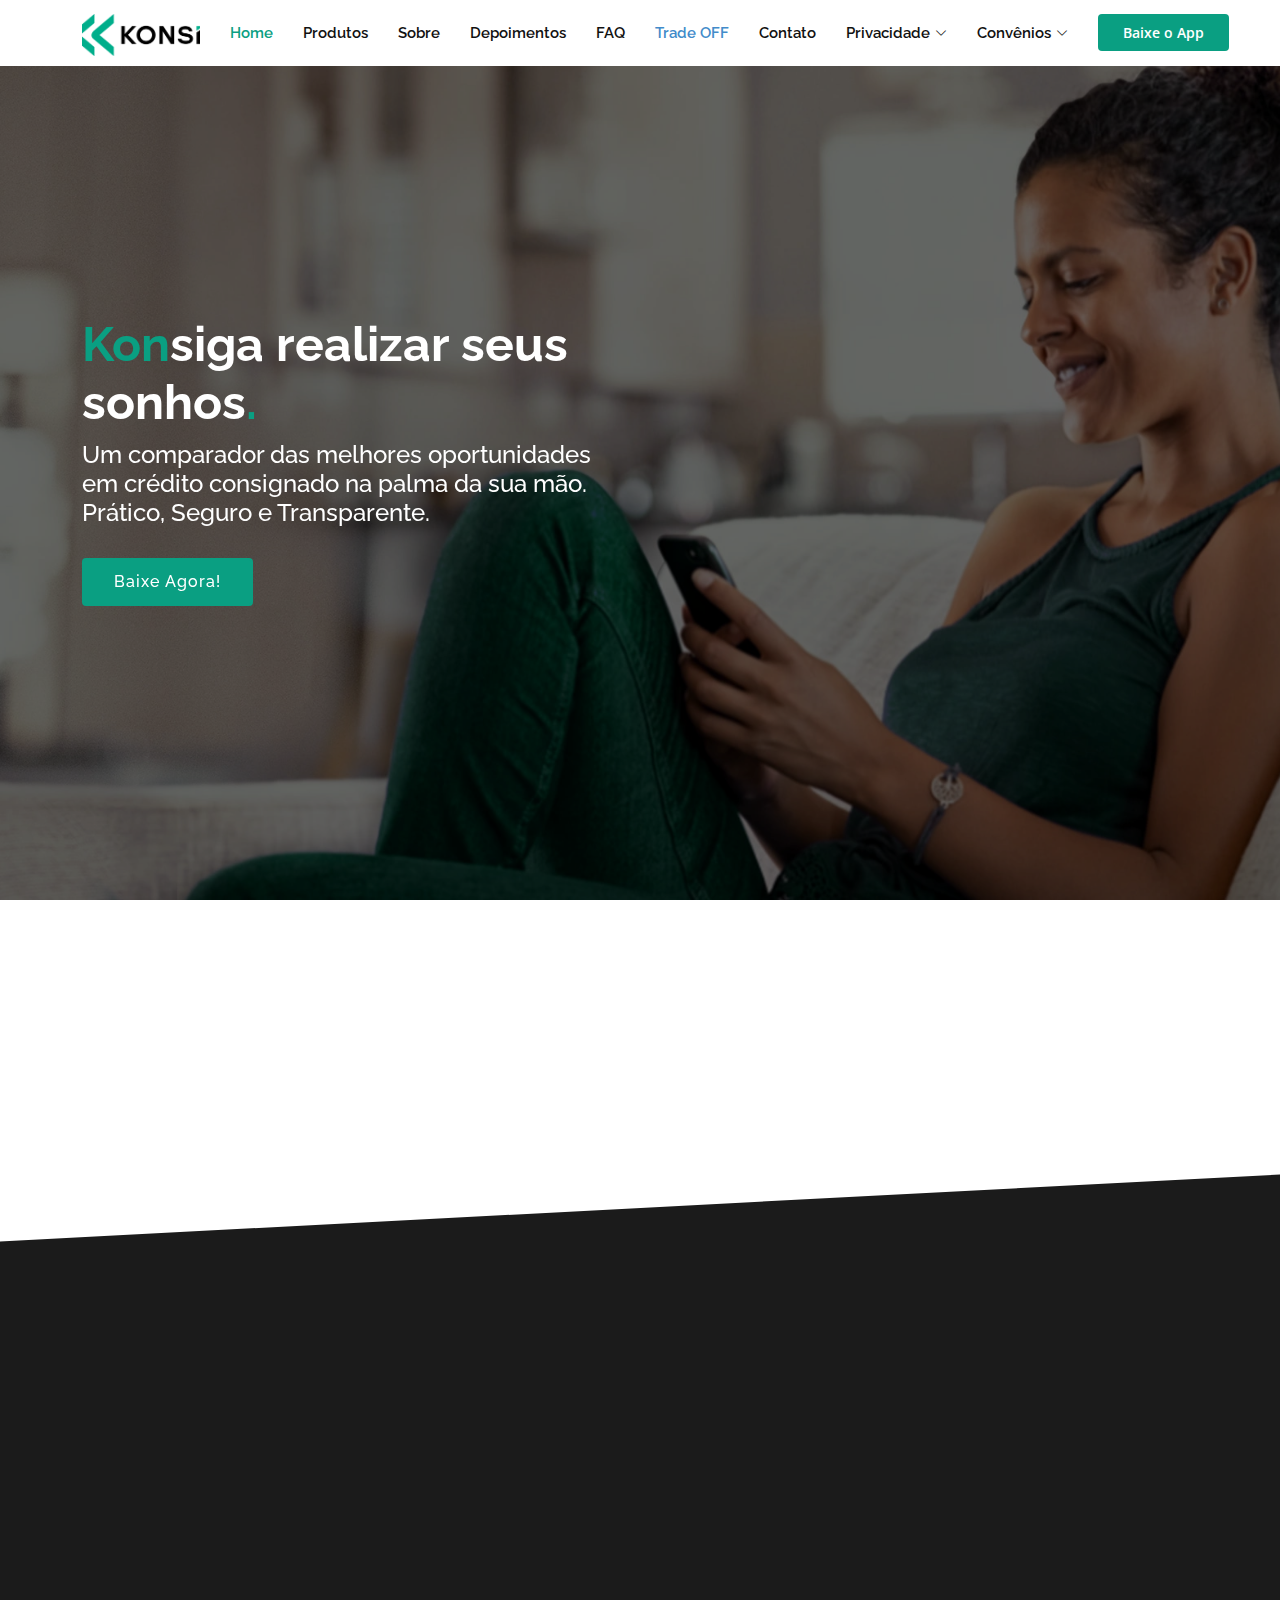
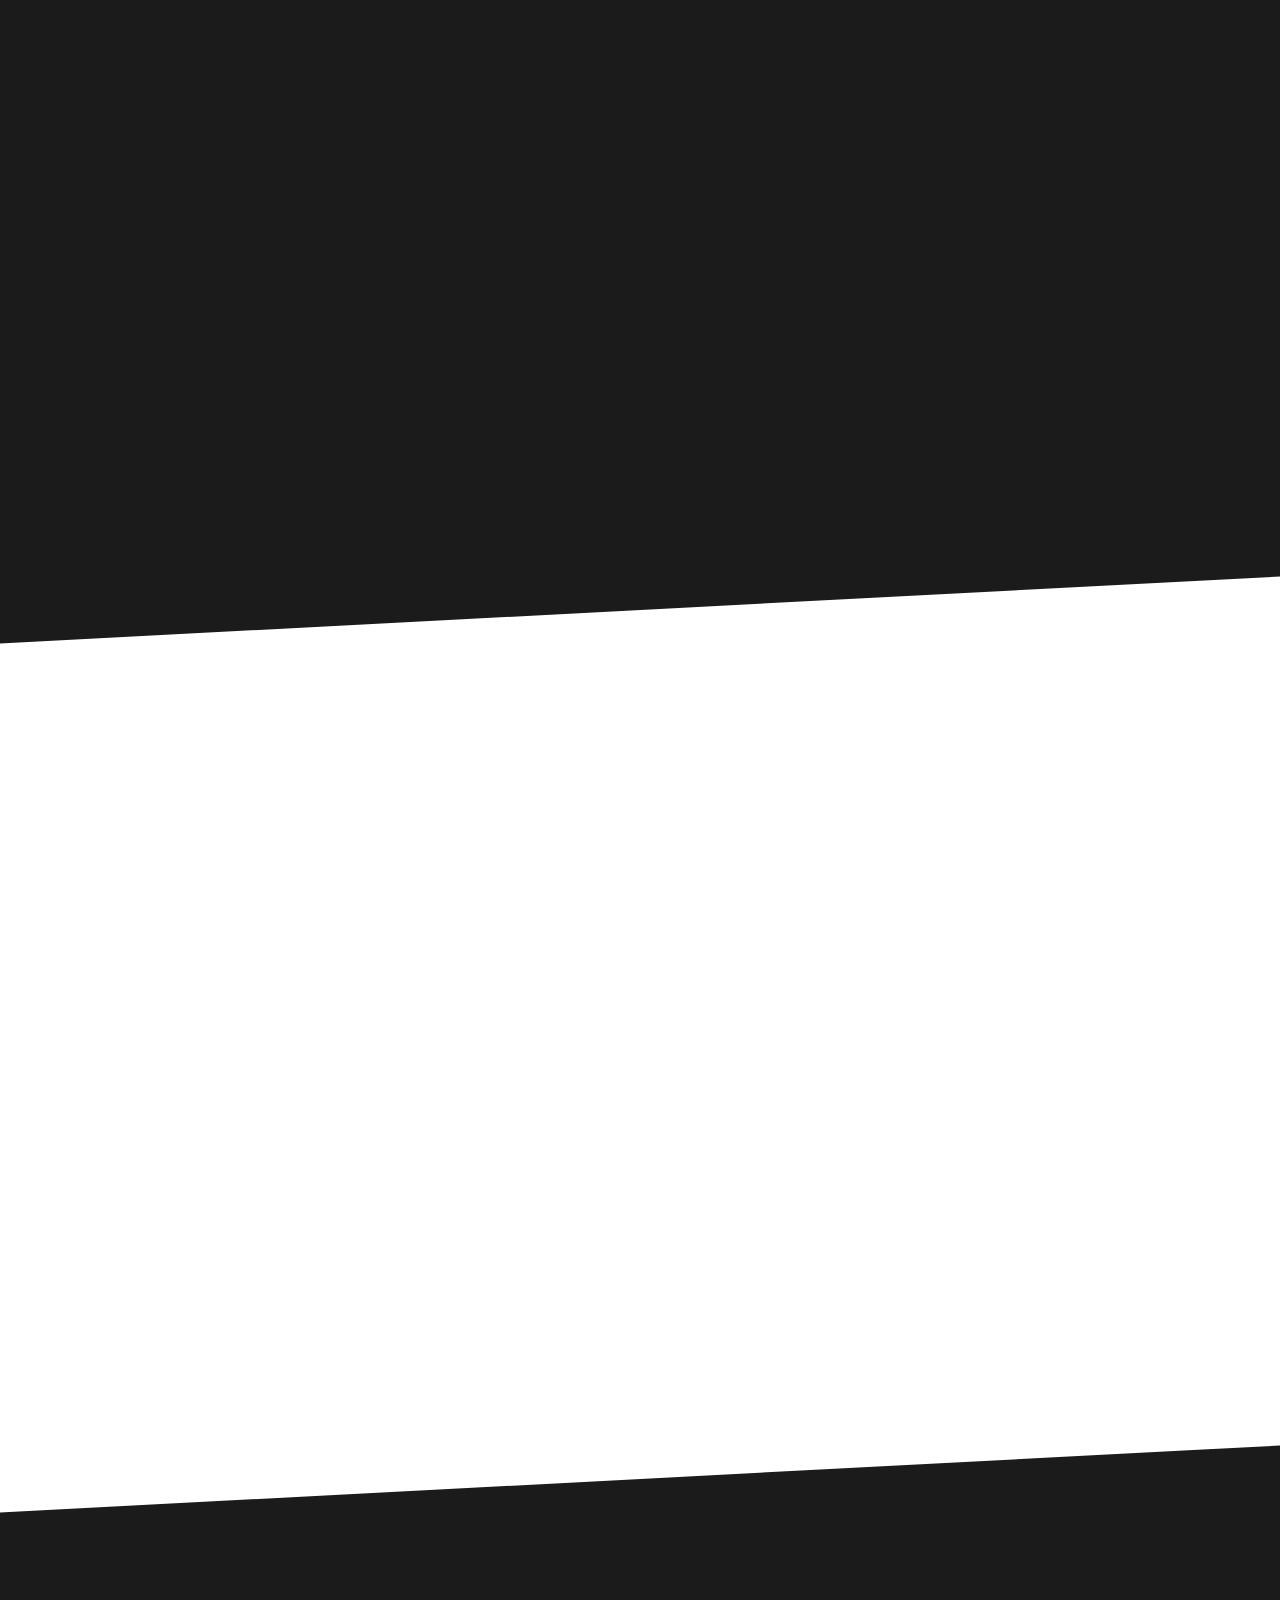
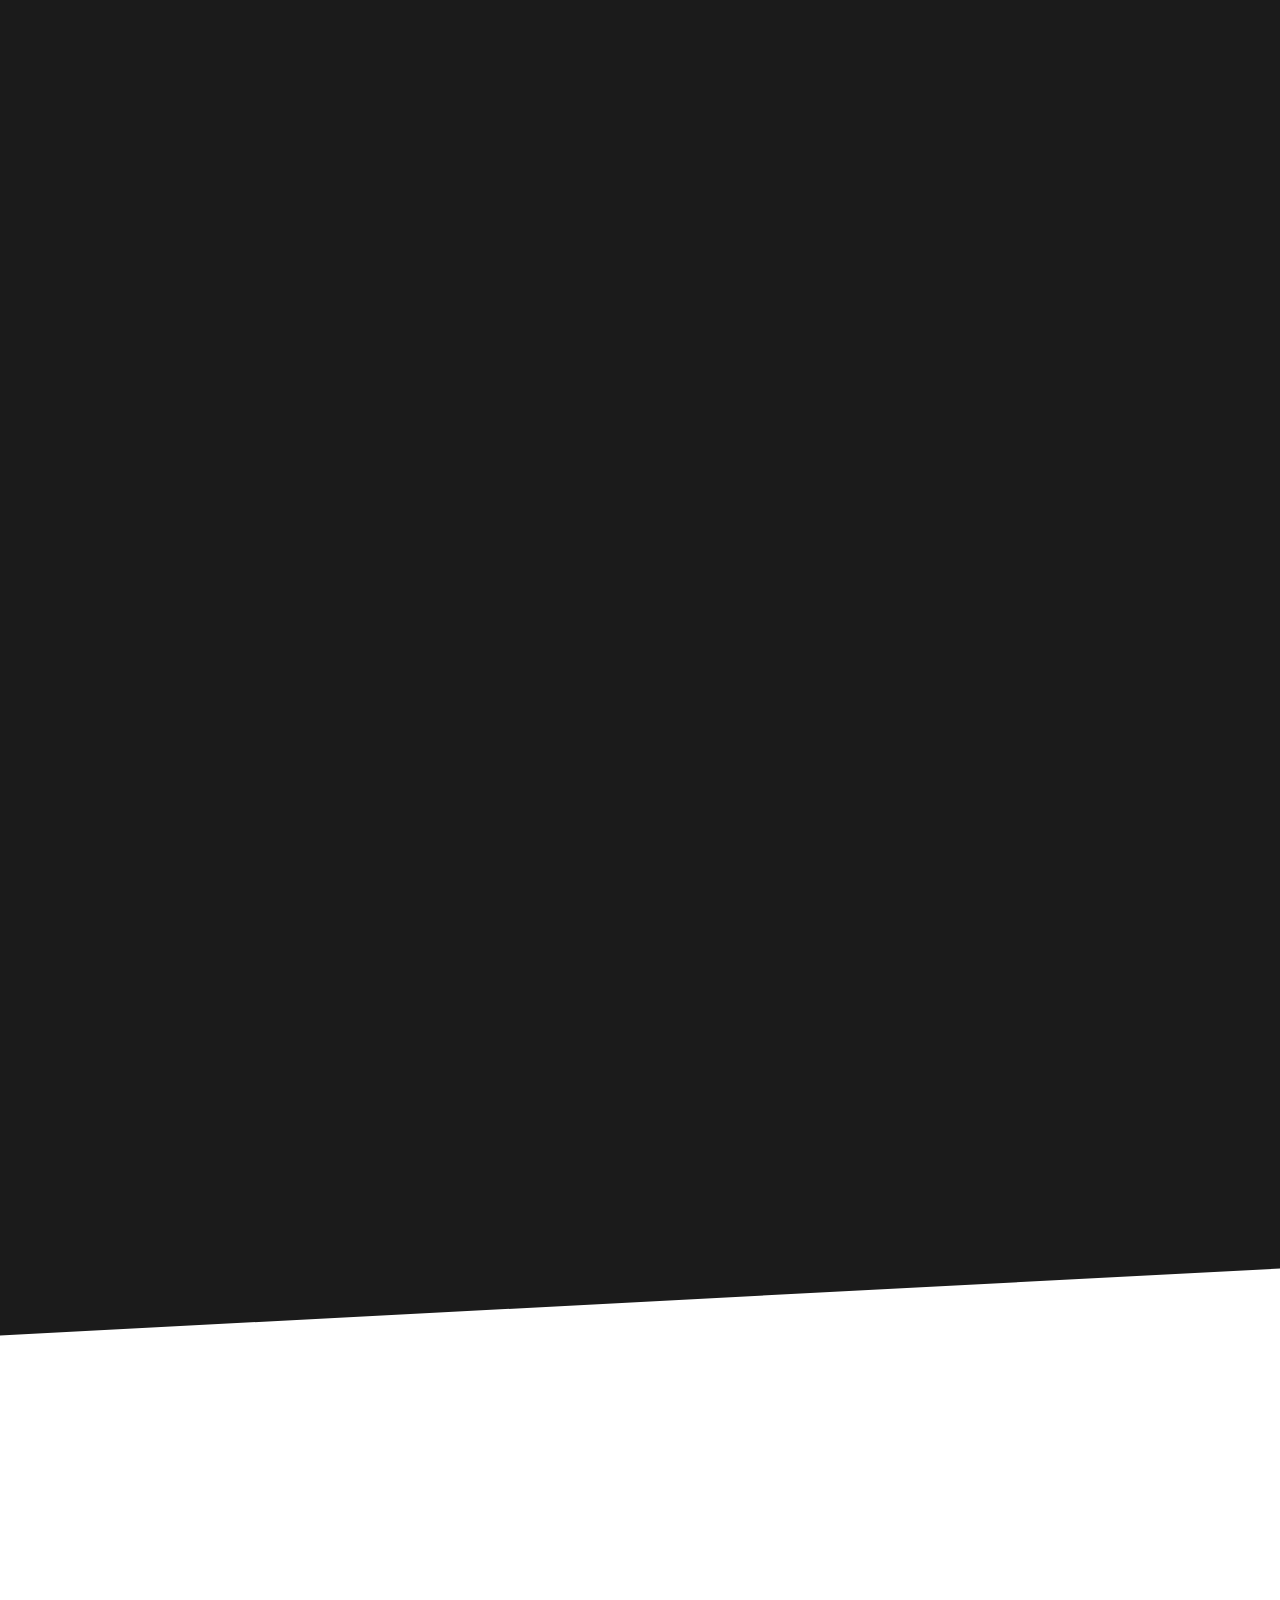
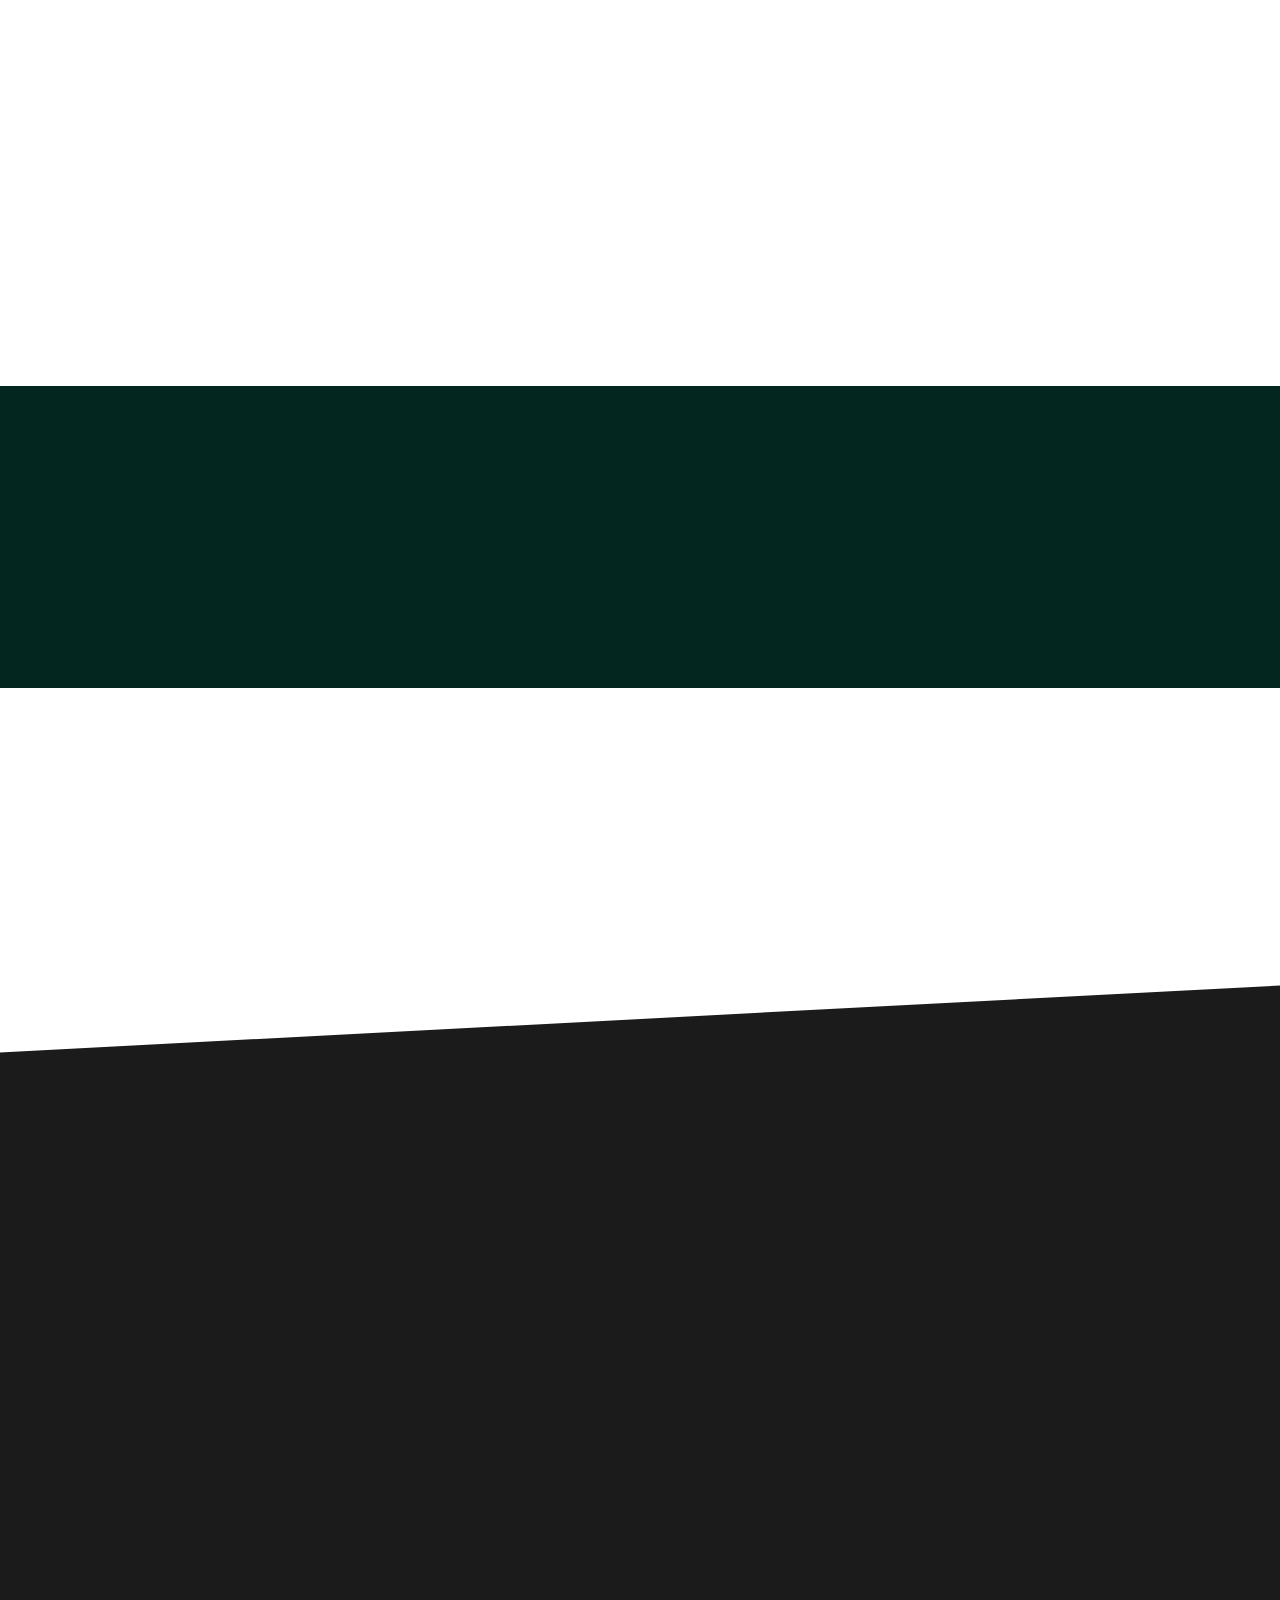
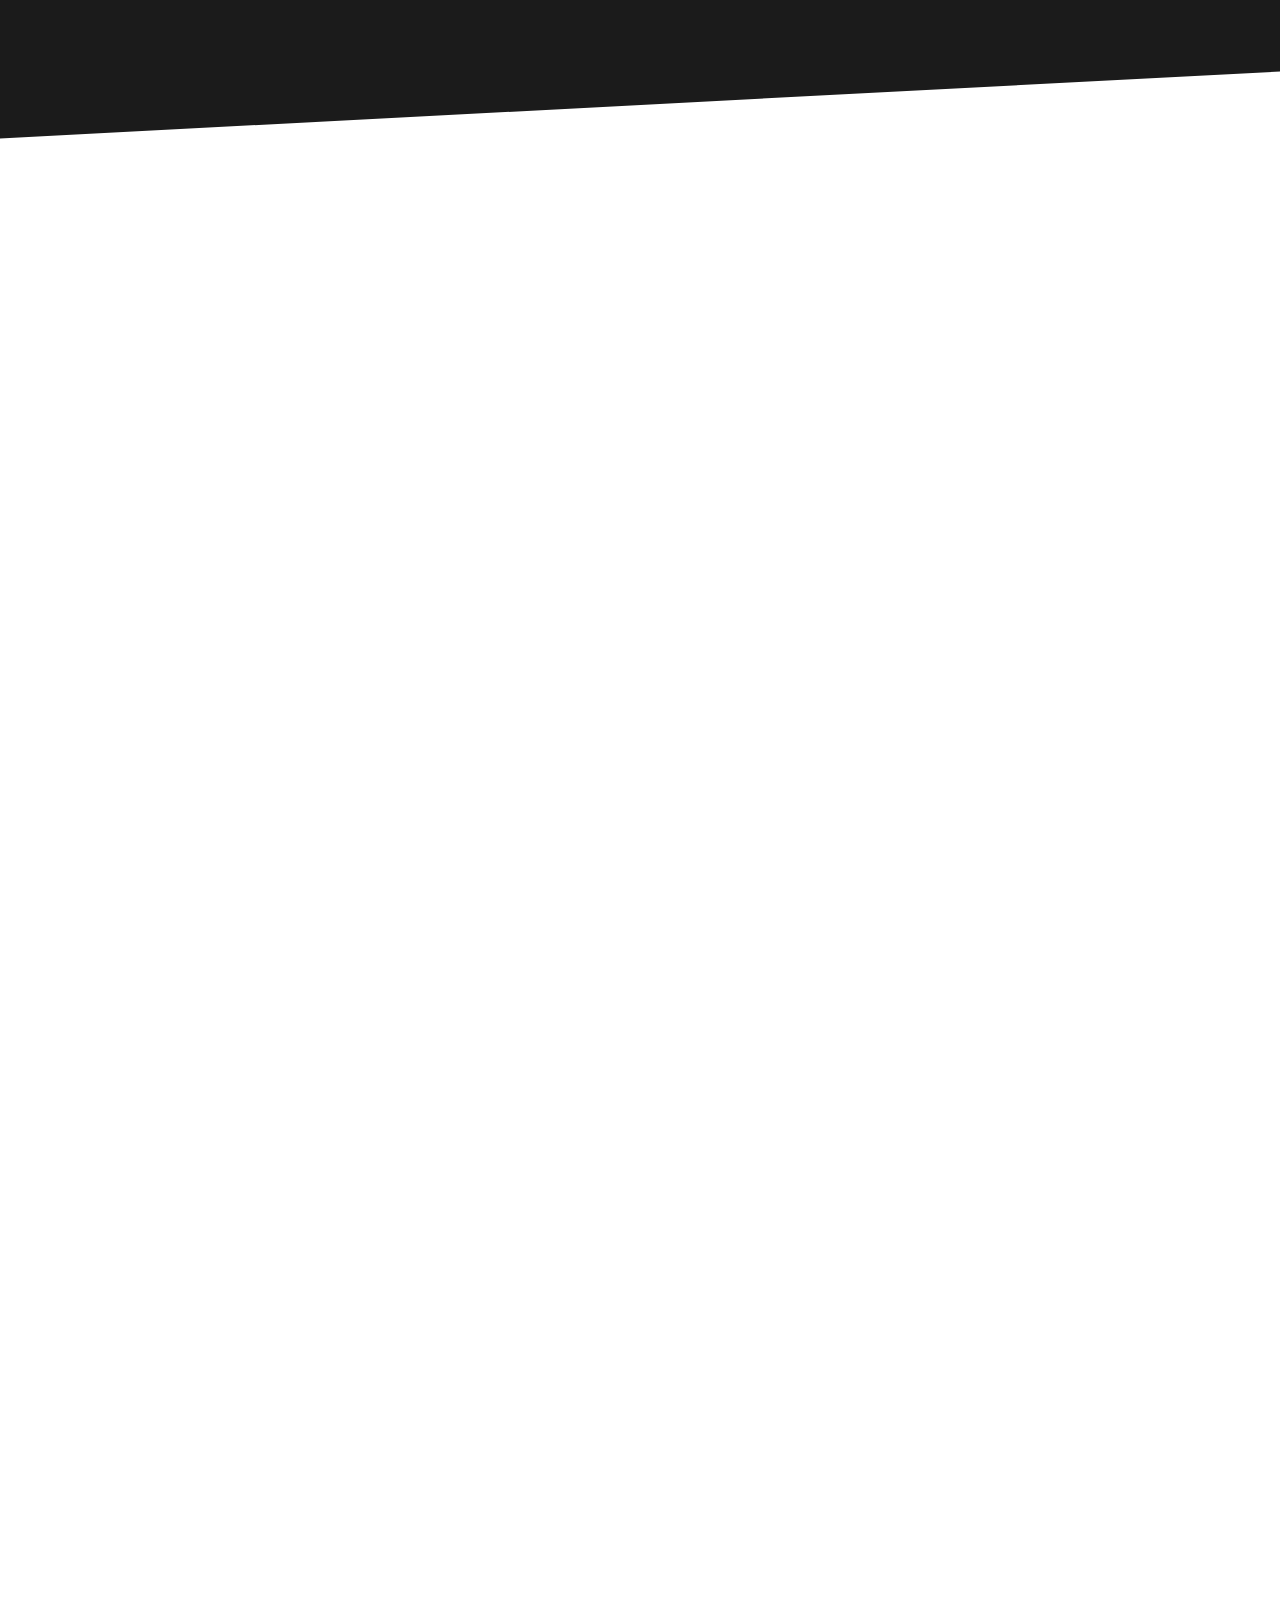
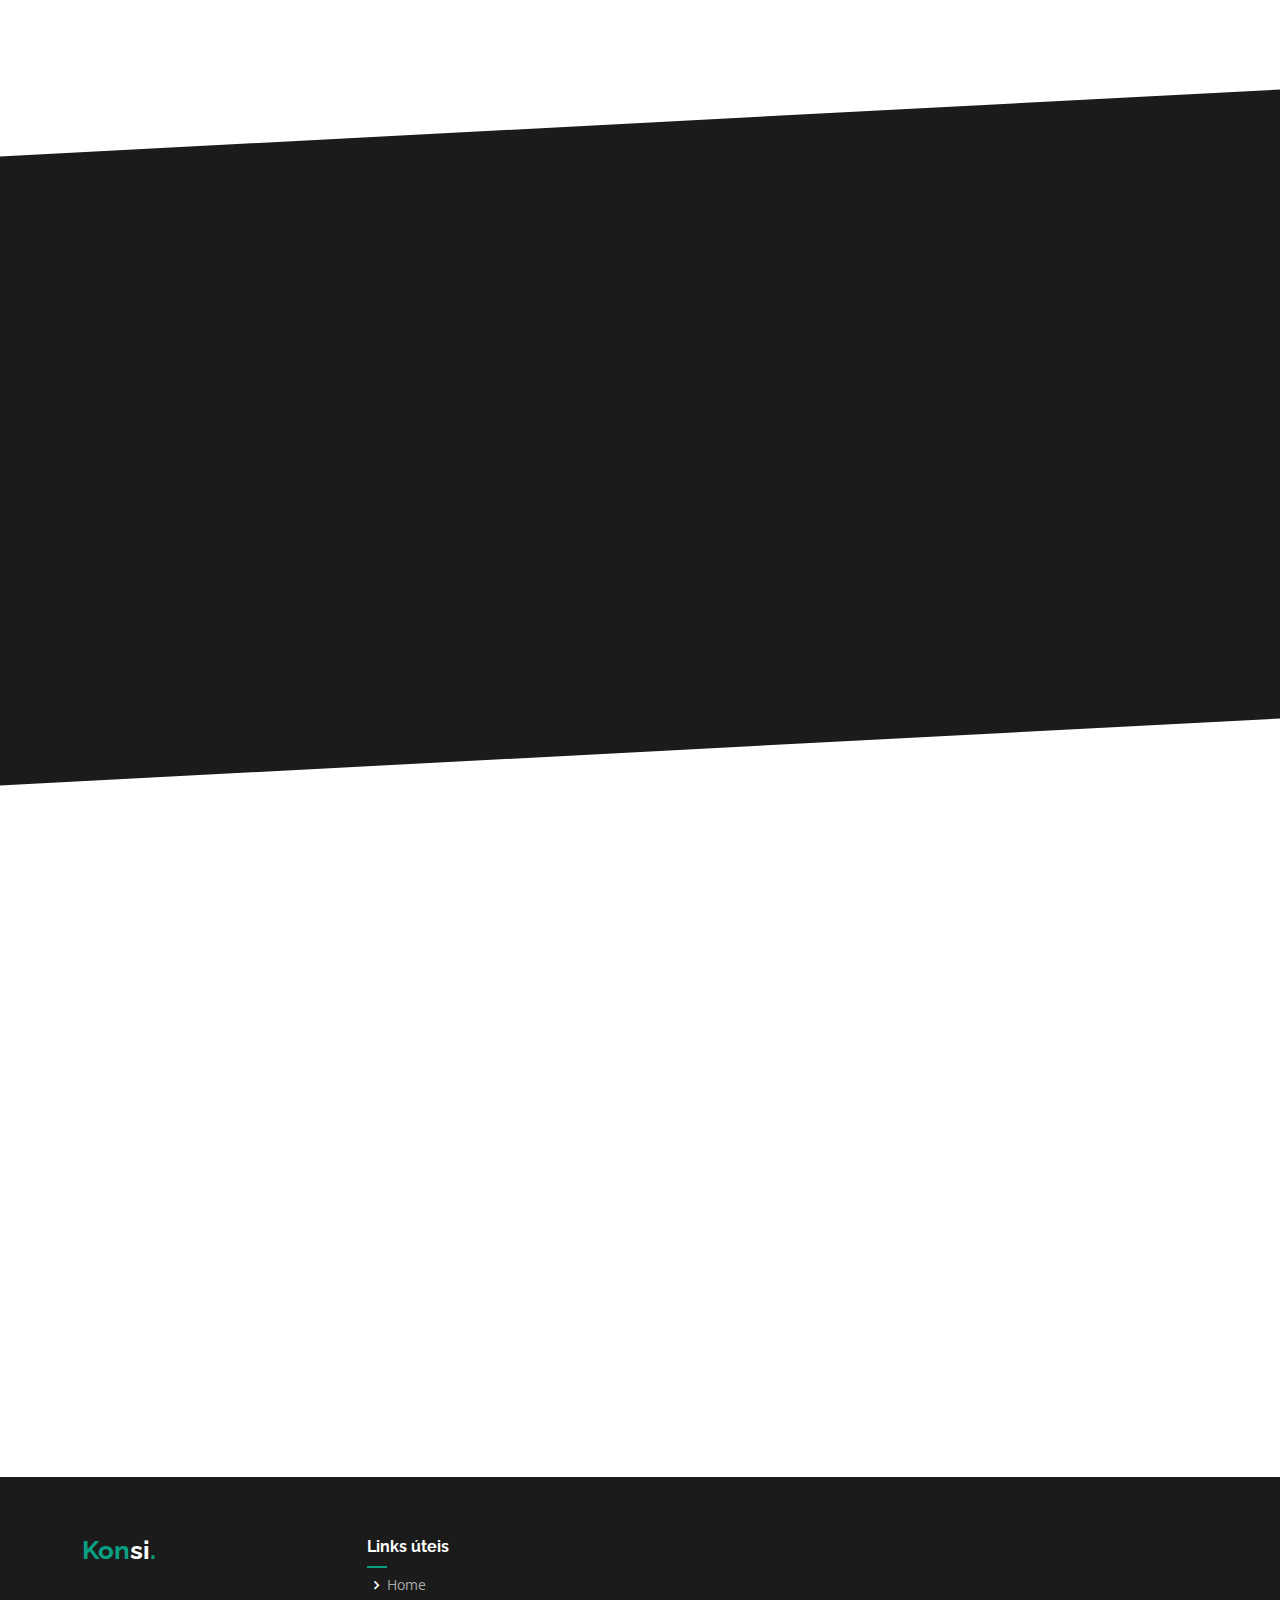
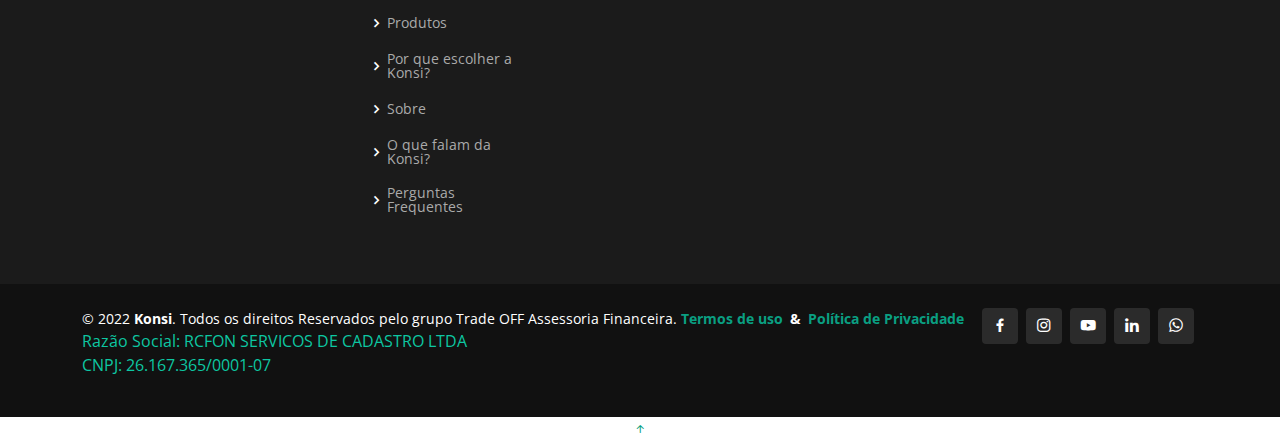
==== commit eff32494: "feat(S34): política de privacidade" ====
--- a/index.html
+++ b/index.html
@@ -162,9 +162,11 @@
   <div class="cookie-consent-modal">
     <div class="content">
       <h1>Cookies.</h1>
-      <p>Usamos cookies para armazenar informações sobre como você usa o nosso site e as páginas que visita. Tudo para tornar sua experiência a mais agradável possível. Para obter mais informações, consulte o nosso política de privacidade e nossa política de cookies. Ao clicar em Aceito, você consente com a utilização de cookies.
-
-</p>
+      <p>Usamos cookies para armazenar informações sobre como você usa o nosso site e as páginas que visita. Tudo para
+        tornar sua experiência a mais agradável possível. Para obter mais informações, consulte o nosso política de
+        privacidade e nossa política de cookies. Ao clicar em Aceito, você consente com a utilização de cookies.
+
+      </p>
       <div class="btns">
         <button class="btn cancel">Recusar</button>
         <button class="btn accept">Permitir</button>
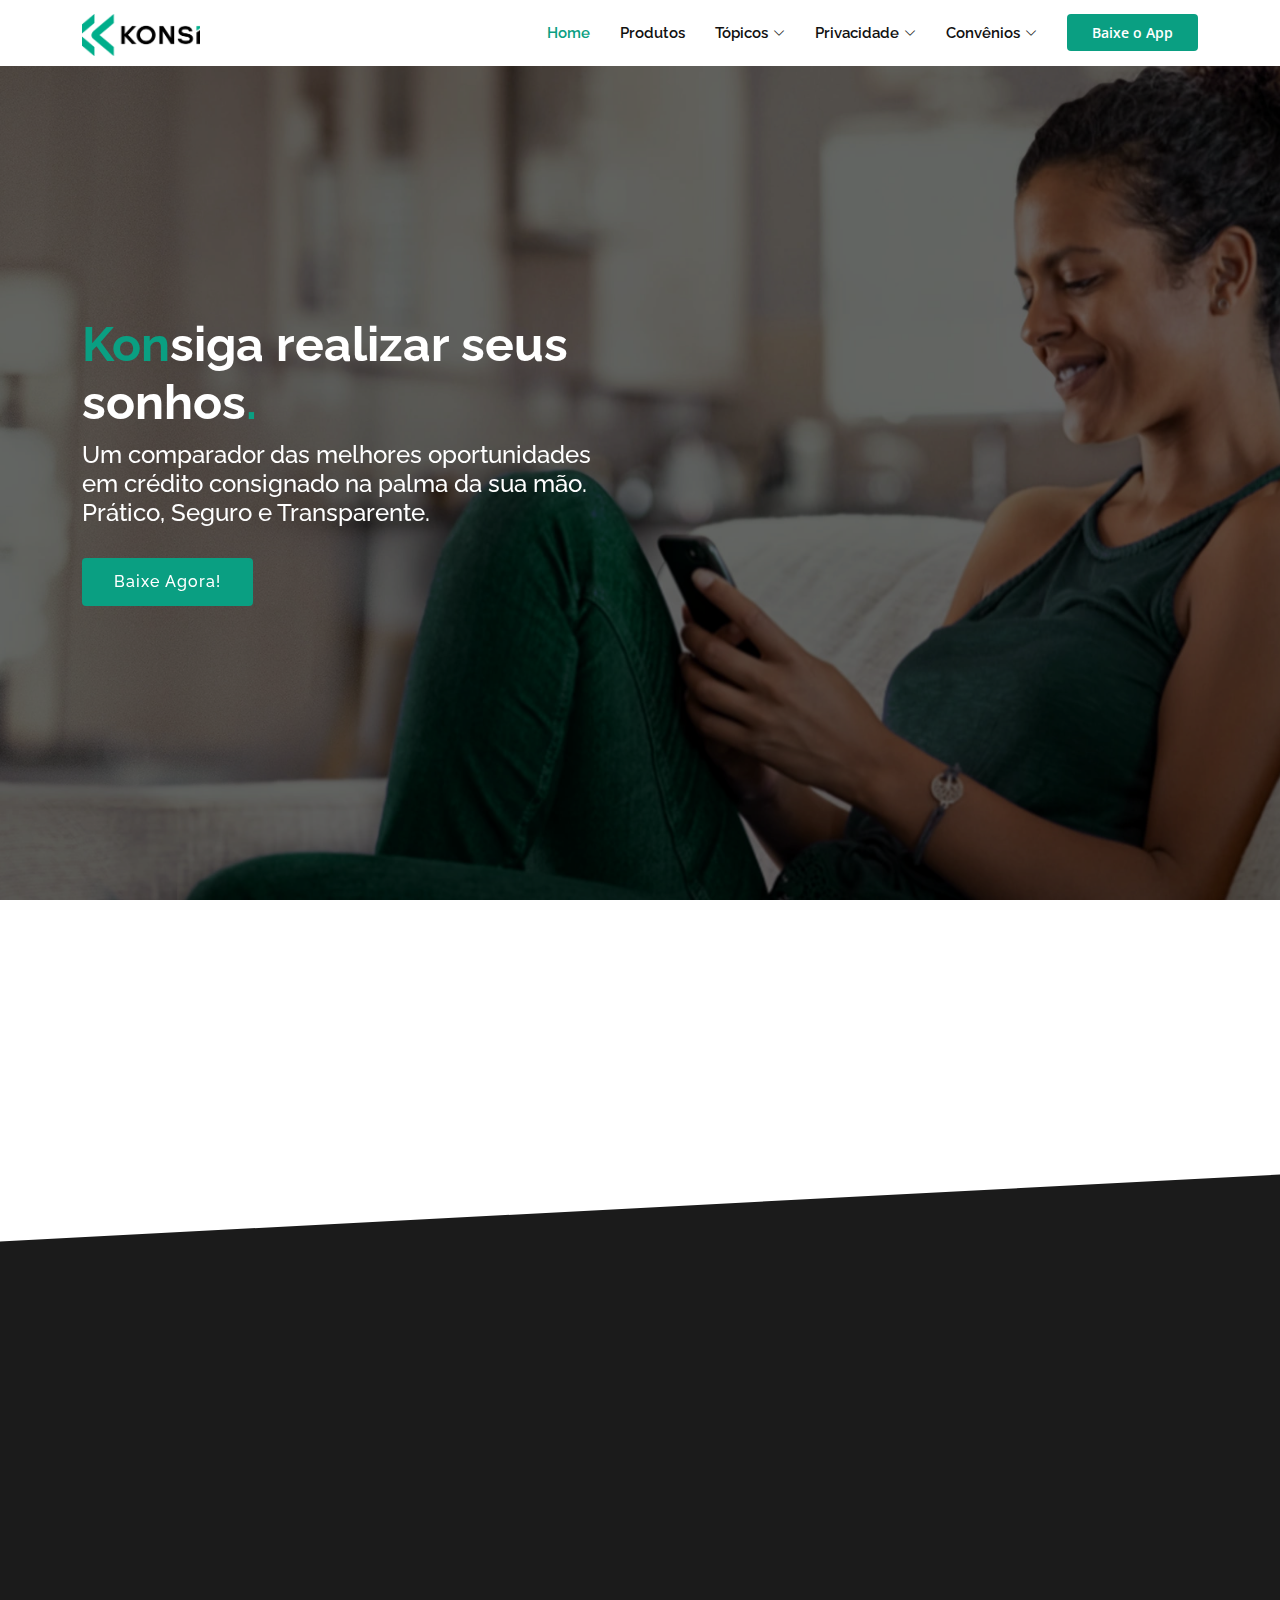
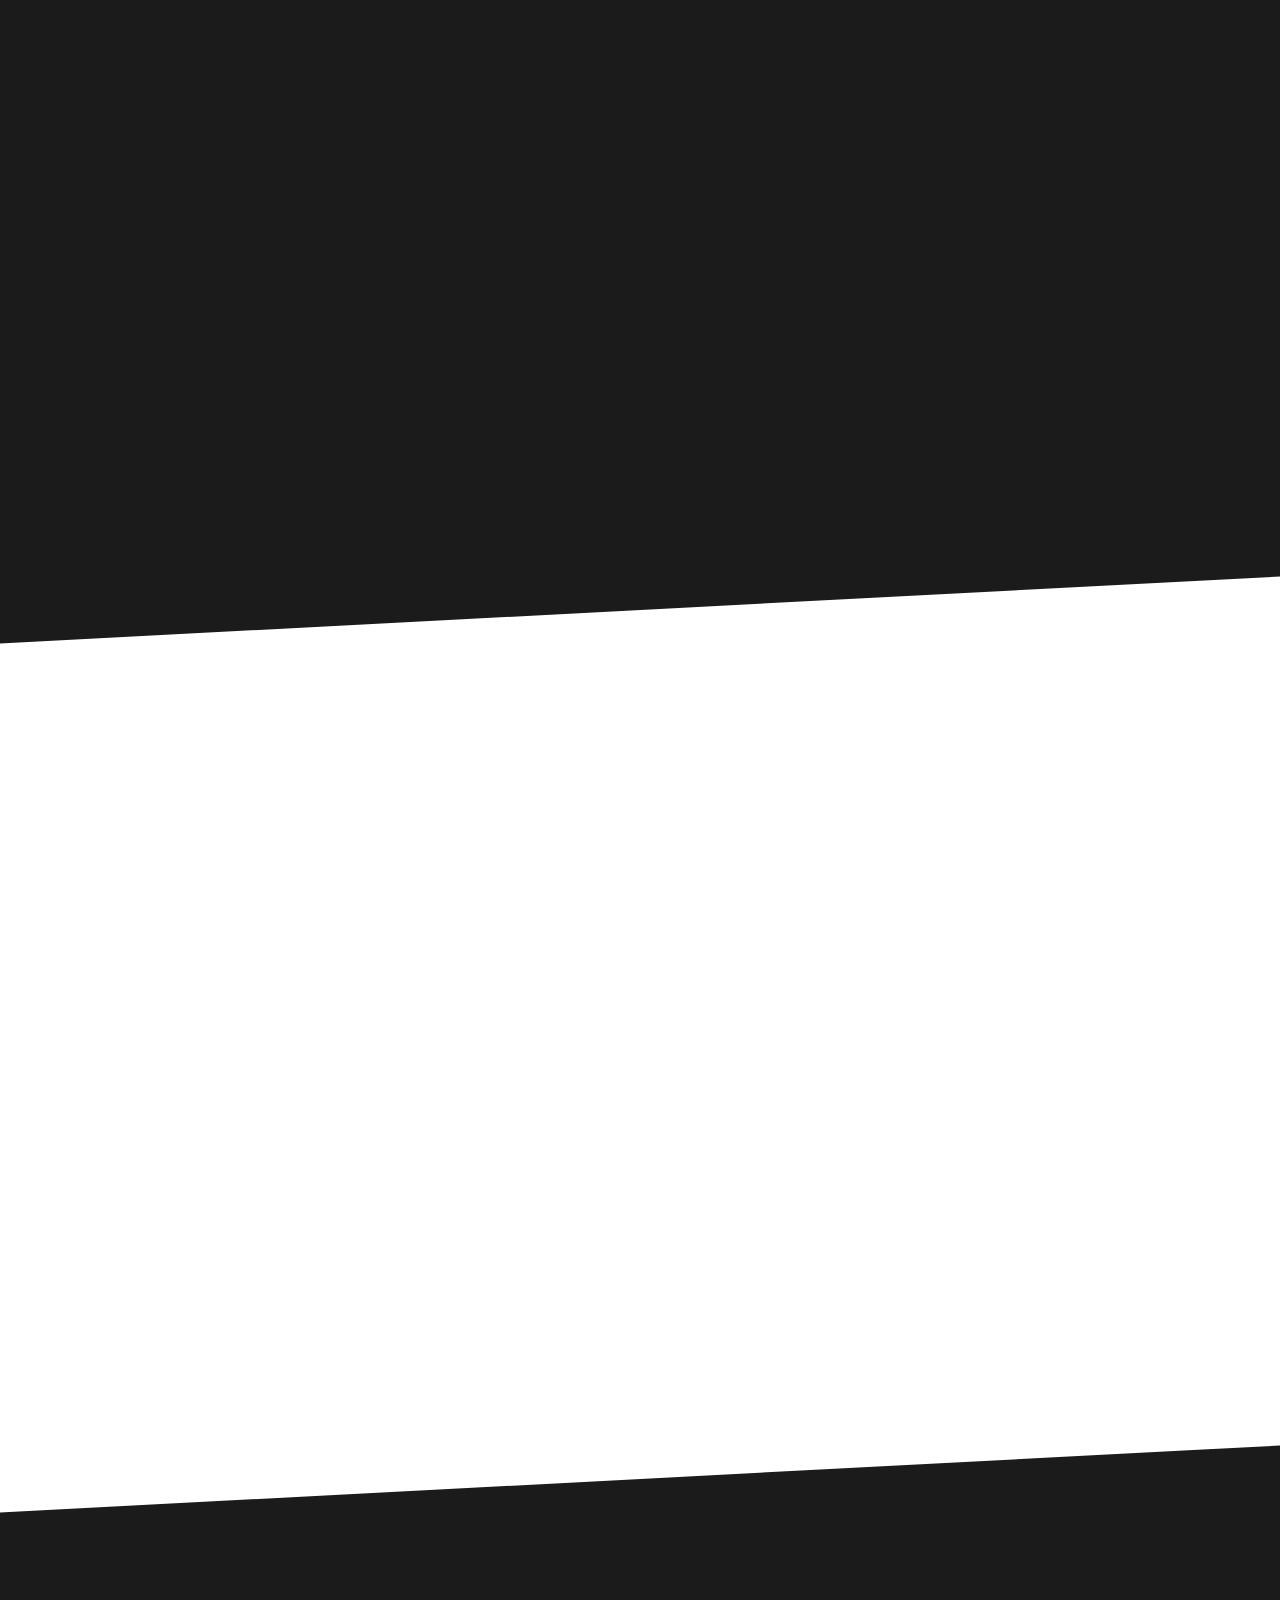
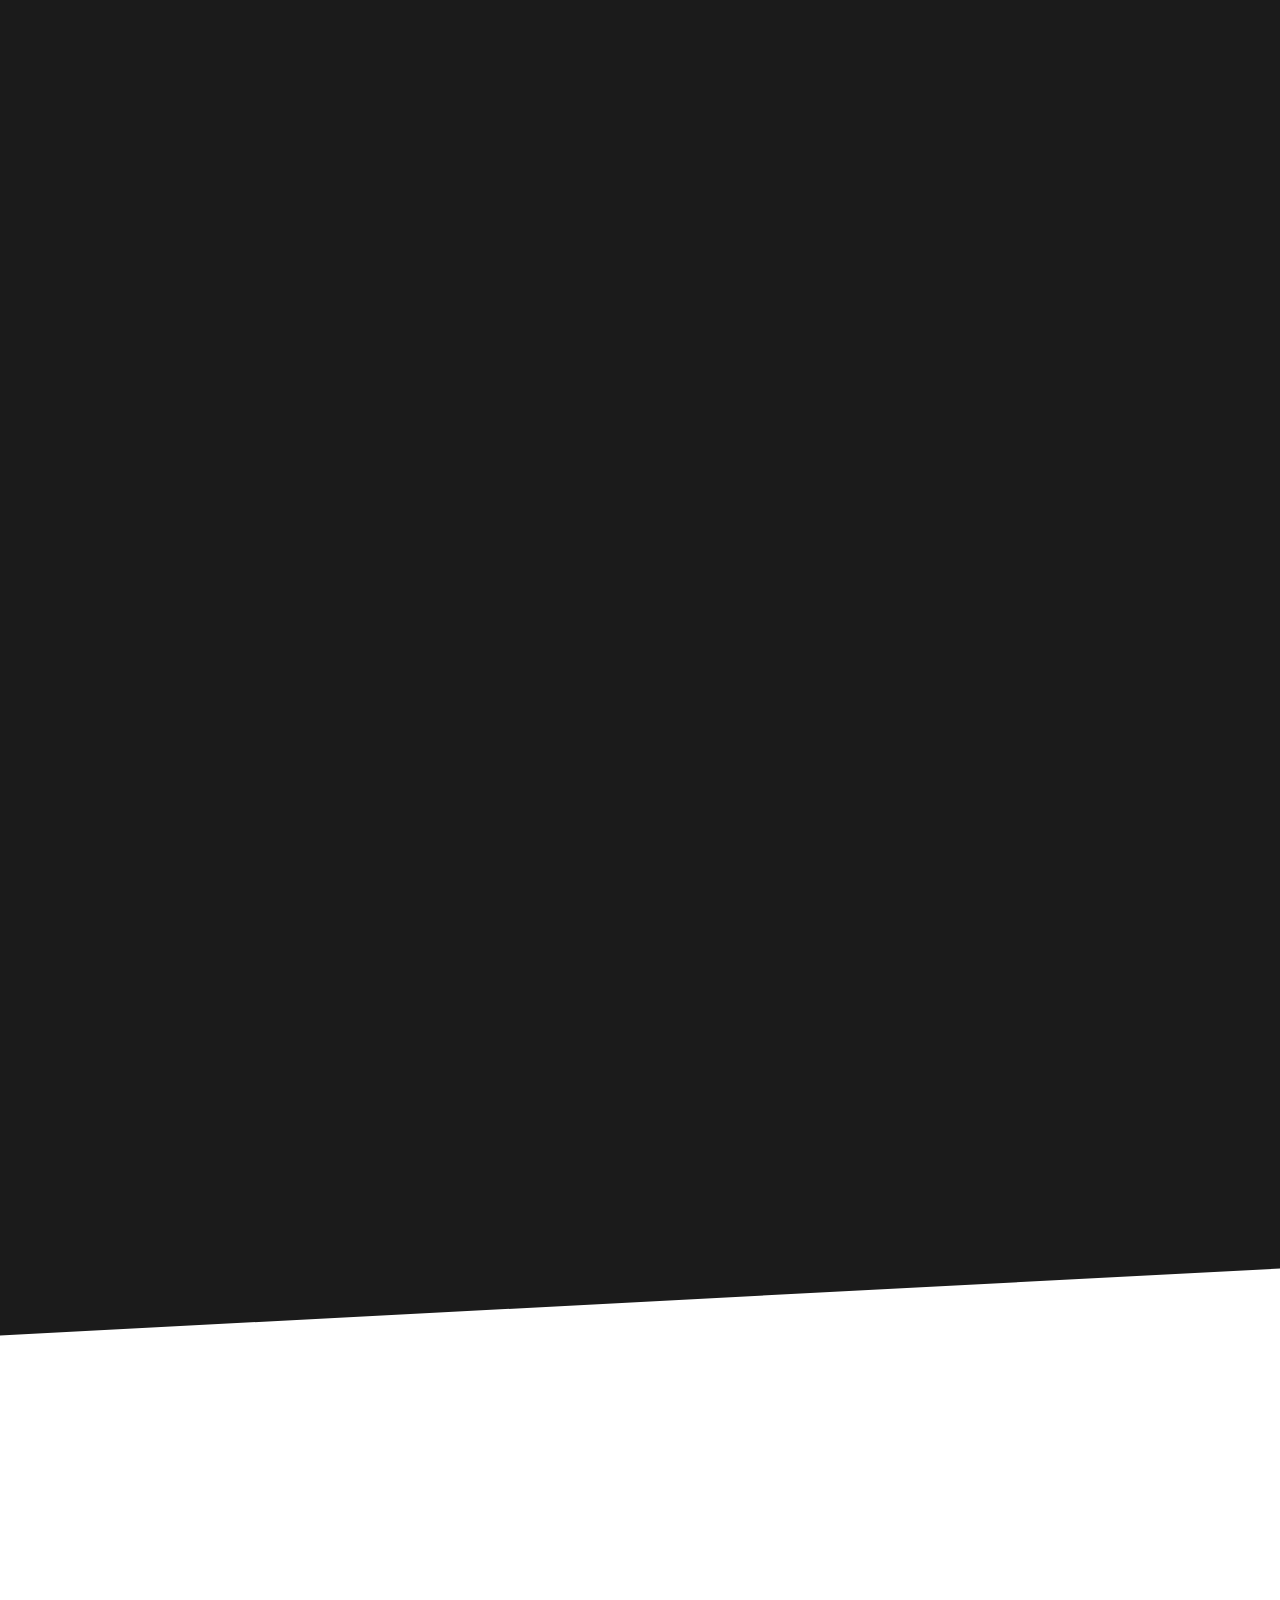
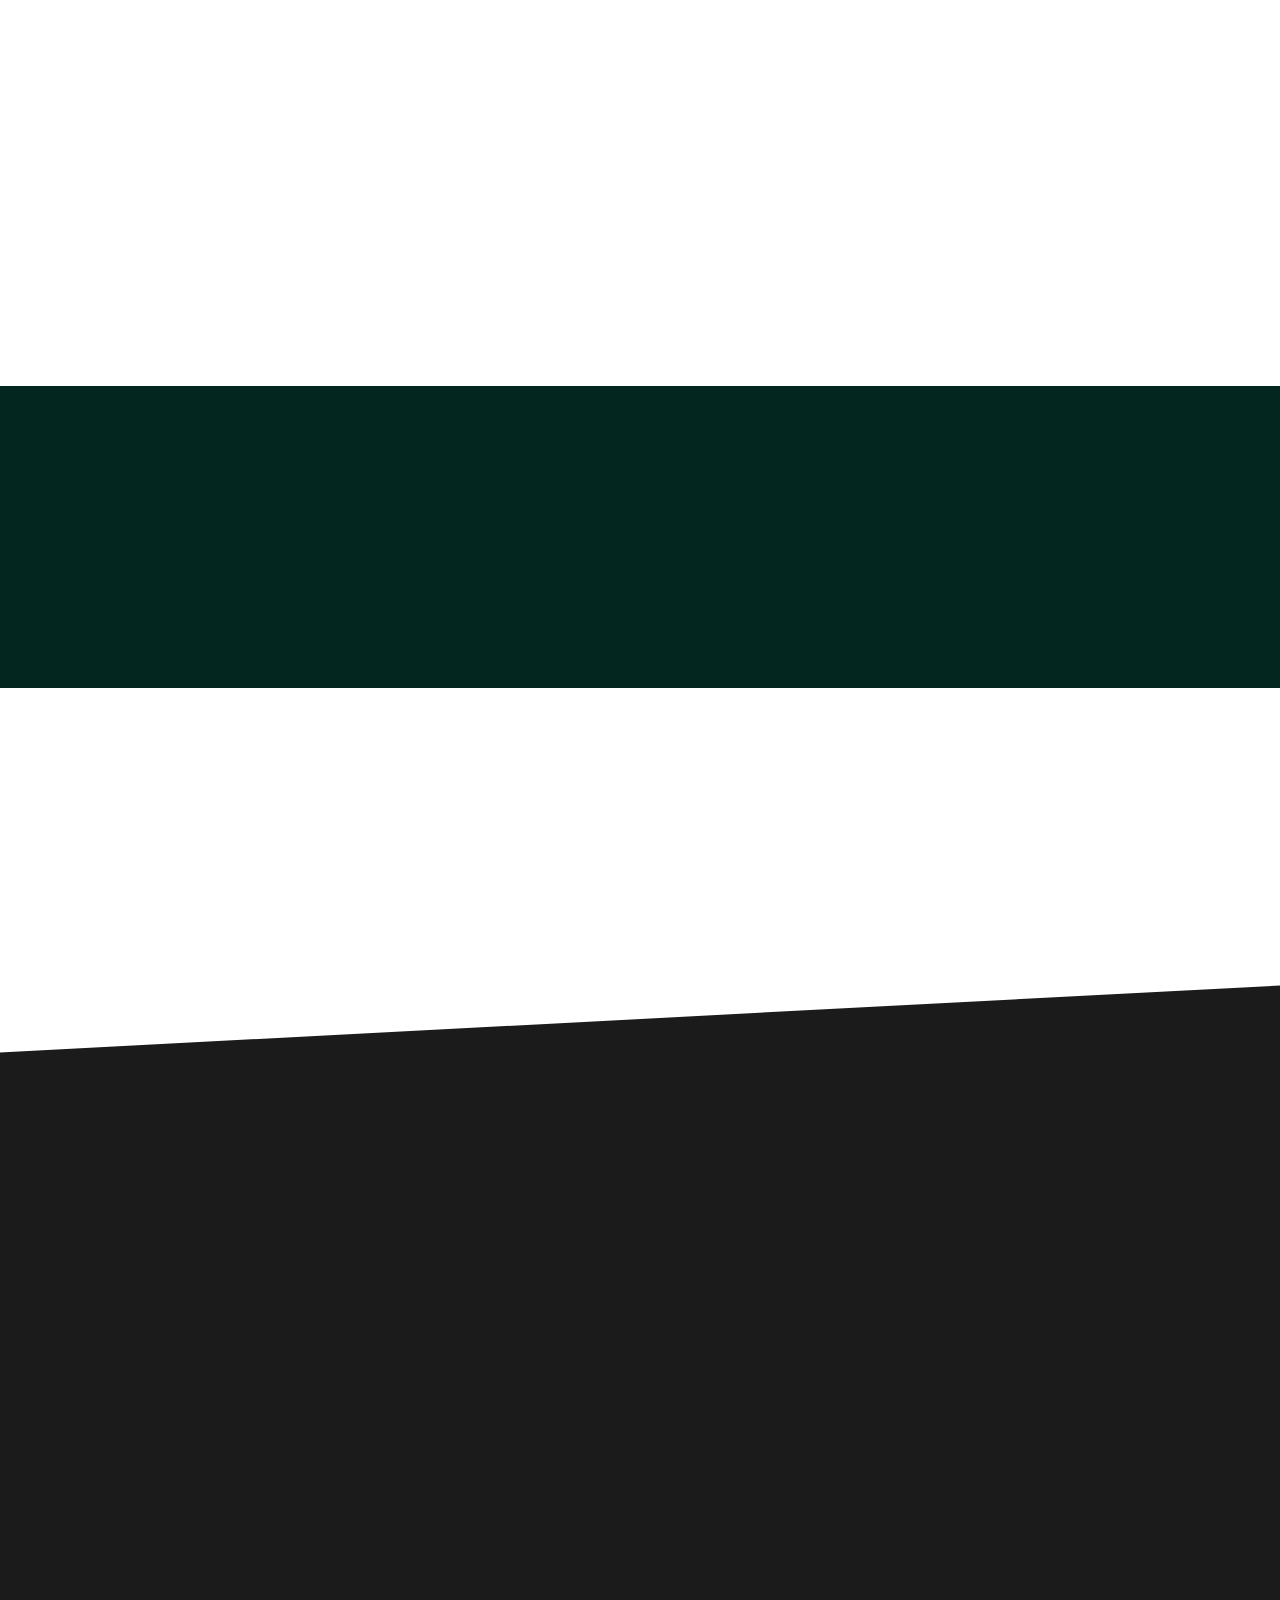
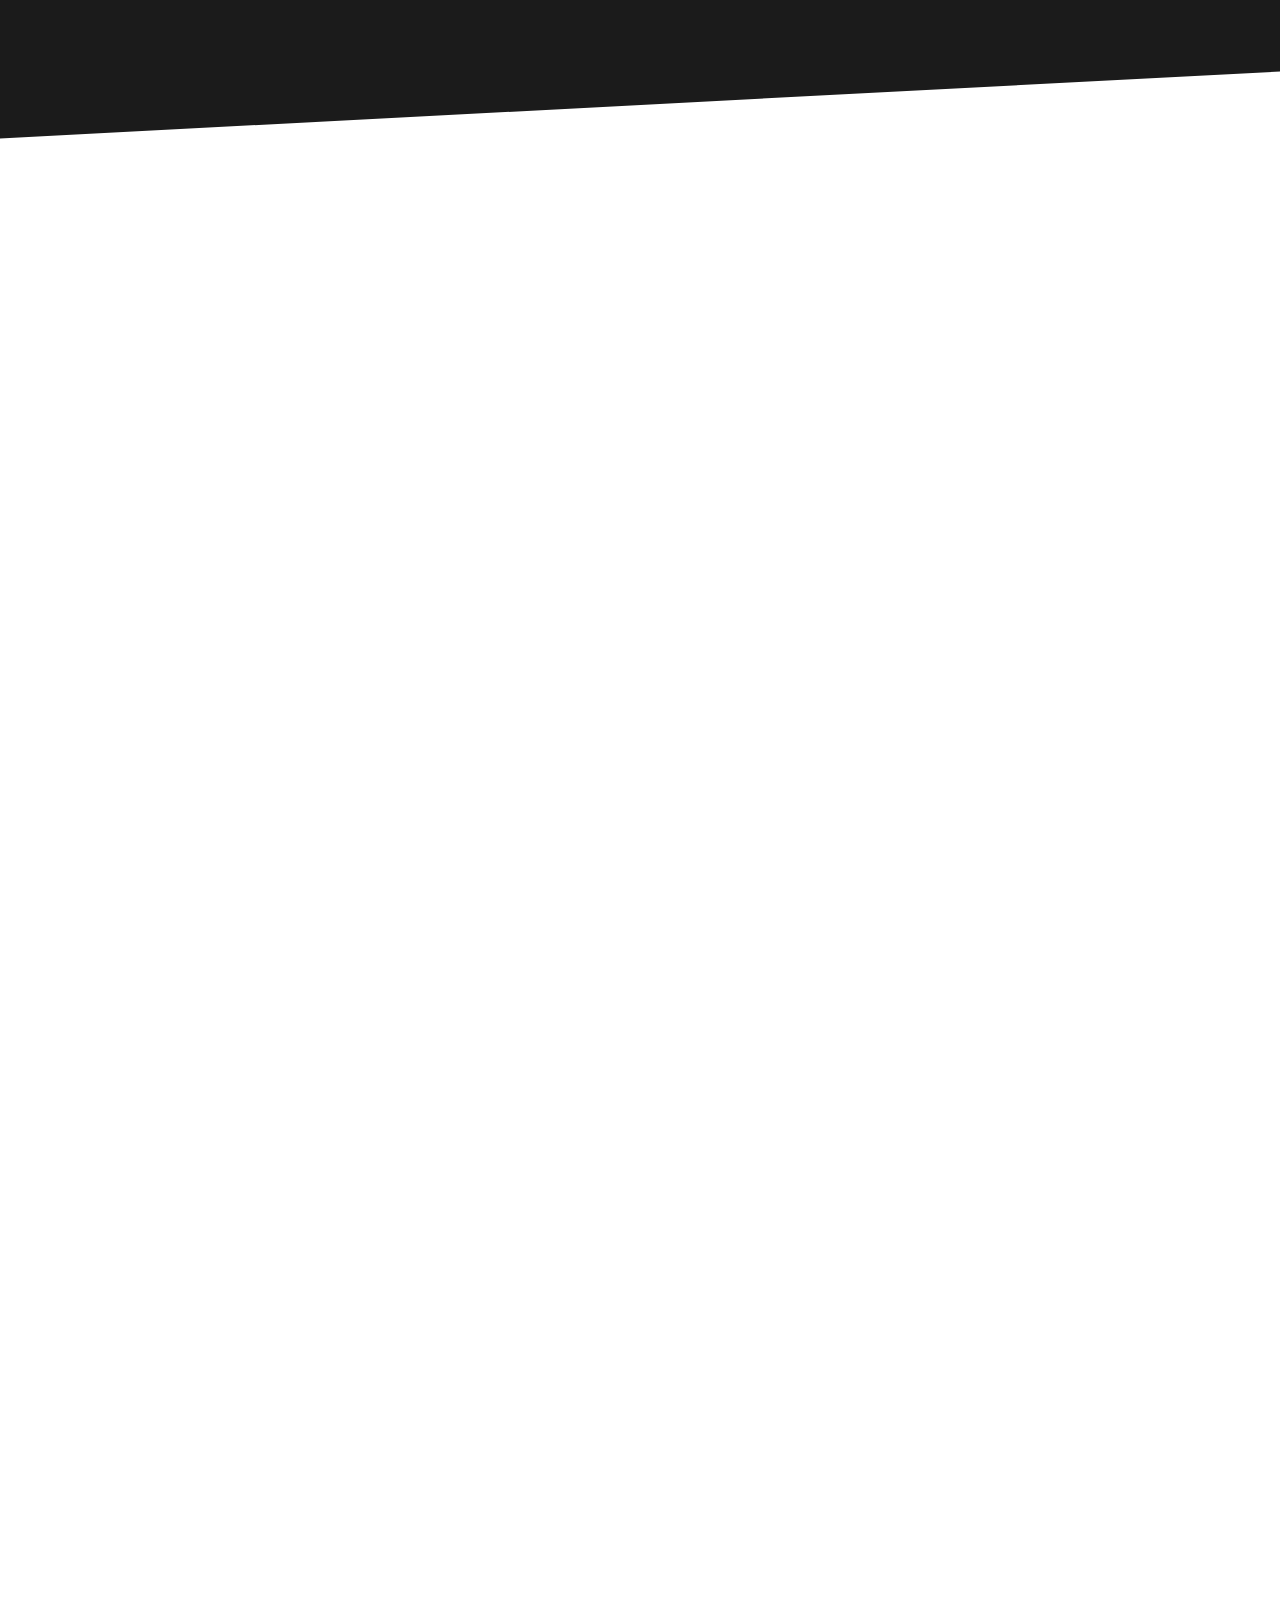
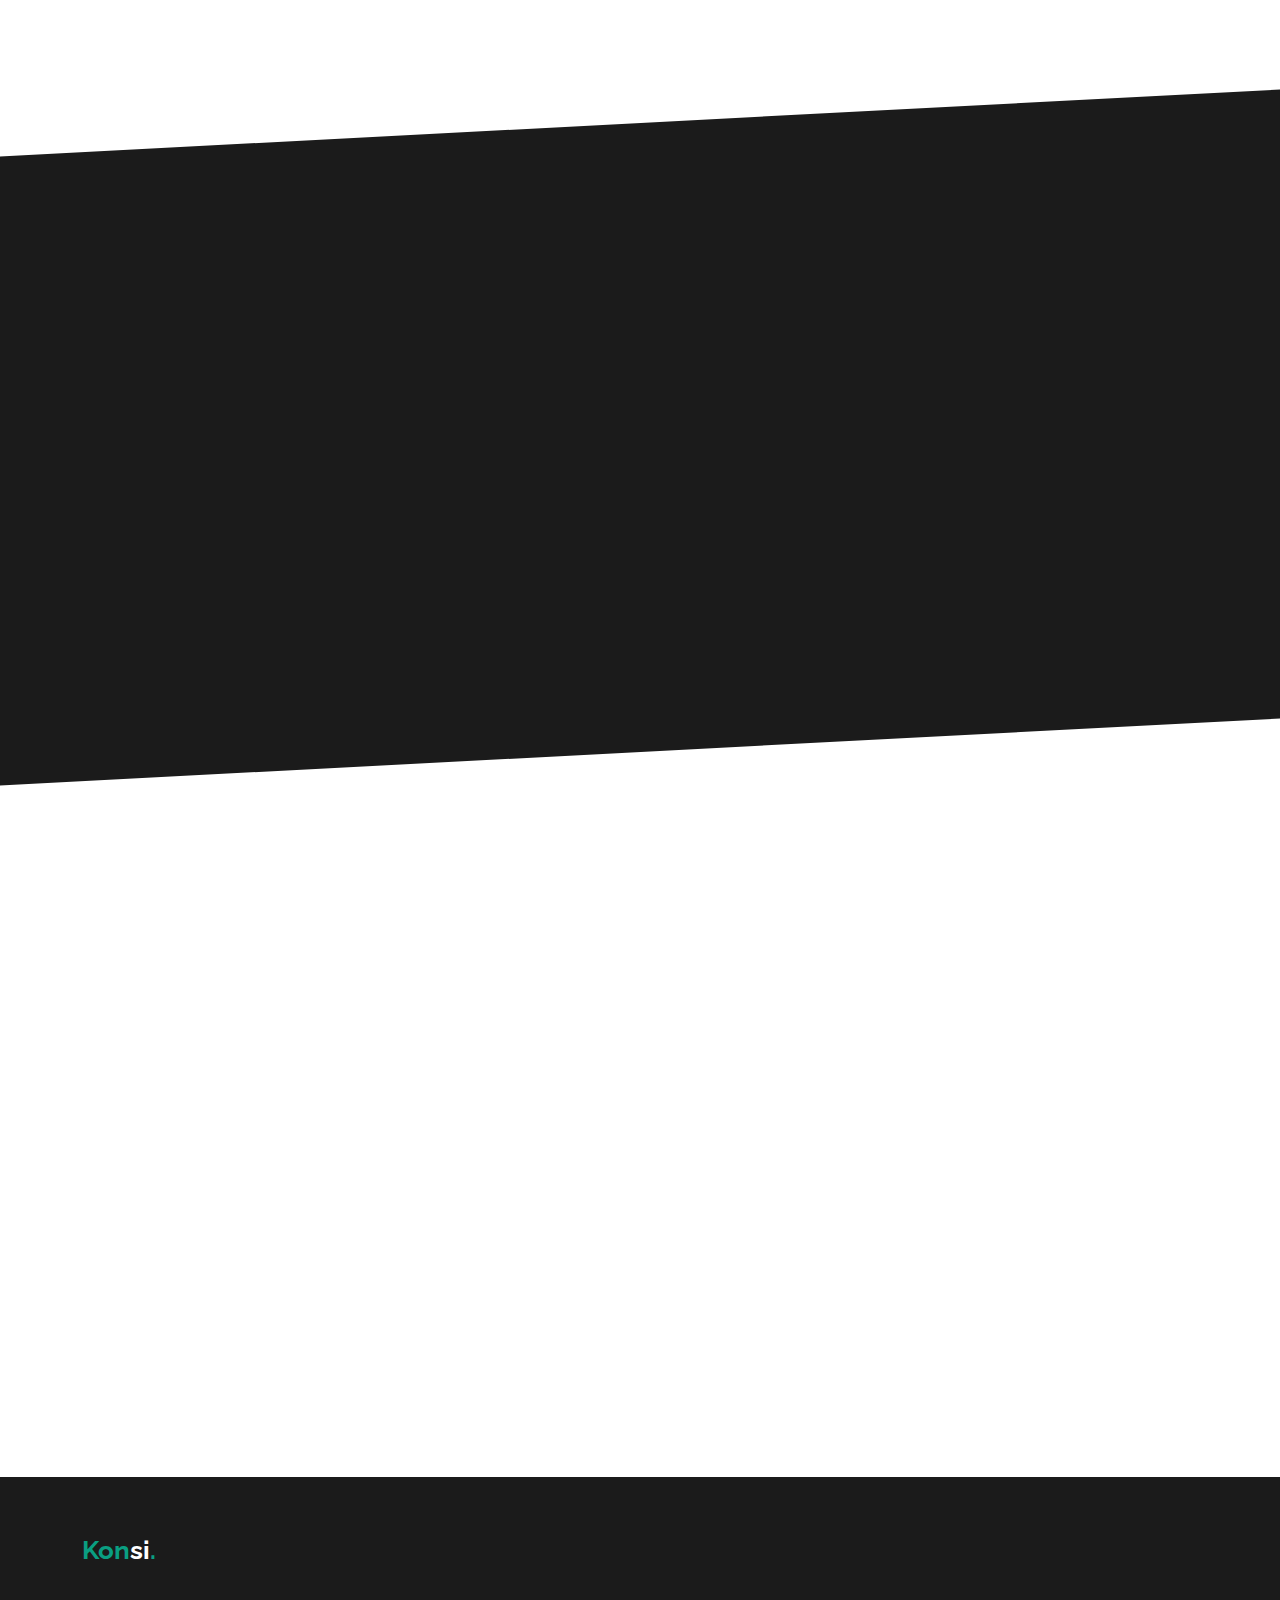
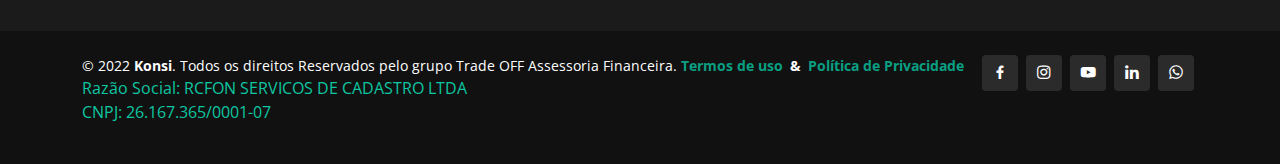
==== commit d467fba8: "feat(S34): adiciona canais de denúncia e requisição. Finaliza formatação do texto da política de pri" ====
--- a/index.html
+++ b/index.html
@@ -185,30 +185,41 @@
         <ul>
           <li><a class="nav-link scrollto active" href="#hero">Home</a></li>
           <li><a class="nav-link scrollto" href="#services">Produtos</a></li>
-          <li><a class="nav-link scrollto" href="#about">Sobre</a></li>
-          <li>
-            <a class="nav-link scrollto" href="#testimonials">Depoimentos</a>
+          <li class="dropdown">
+            <a href="#"><span>Tópicos</span> <i class="bi bi-chevron-down"></i></a>
+            <ul>
+              <li>
+                <a class="nav-link scrollto" href="#about">Sobre</a>
+              </li>
+              <li>
+                <a class="nav-link scrollto" href="#testimonials">Depoimentos</a>
+              </li>
+              <li>
+                <a class="nav-link scrollto" href="#faq">FAQ</a>
+              </li>
+              <li>
+                <a class="nav-link scrollto" href="#contact">Contato</a>
+              </li>
+
+            </ul>
           </li>
-          <!-- <li><a class="nav-link scrollto" href="/blog.html">Blog</a></li> -->
-          <li><a class="nav-link scrollto" href="#faq">FAQ</a></li>
-          <li id="trade-hover">
-            <a class="nav-link scrollto" target="_blank" href="https://tradeoff.com.br/"><span class="konsi">Trade
-                OFF</span></a>
-          </li>
-          <!-- <li><a href="blog.html">Blog</a></li> -->
-          <li><a class="nav-link scrollto" href="#contact">Contato</a></li>
 
           <li class="dropdown">
             <a href="#"><span>Privacidade</span> <i class="bi bi-chevron-down"></i></a>
             <ul>
               <li>
-                <a class="nav-link scrollto" href="/privacidade.html">Canal de Privacidade</a>
+                <a class="nav-link scrollto" href="privacidade.html">Política de Privacidade</a>
               </li>
               <li>
-                <a class="nav-link scrollto" href="/govsp.html">Política de Privacidade</a>
+                <a class="nav-link scrollto" href="tu/index.html">Termos de Uso</a>
               </li>
               <li>
-                <a class="nav-link scrollto" href="/govsp.html">Termos de uso</a>
+                <a class="nav-link scrollto" href="https://app.protegon.com.br/#/external_request/ed3c5463"
+                  target="_blank">Canal de Privacidade</a>
+              </li>
+              <li>
+                <a class="nav-link scrollto" href="https://app.protegon.com.br/#/external_incident_complaint/cc8c1692"
+                  target="_blank">Canal de Denúncia</a>
               </li>
             </ul>
           </li>
@@ -222,11 +233,11 @@
               <li>
                 <a class="nav-link scrollto" href="#cta">GOVERNO DE SÃO PAULO</a>
               </li>
-              <!-- <li class="dropdown"><a href="#"><span>Deep Drop Down</span> <i class="bi bi-chevron-right"></i></a>
-                <ul>
-                  <li><a href="#">Deep Drop Down 1</a></li>
-                </ul>
-              </li> -->
+
+              <li id="trade-hover">
+                <a class="nav-link scrollto" target="_blank" href="https://tradeoff.com.br/"><span class="konsi">Trade
+                    OFF</span></a>
+              </li>
             </ul>
           </li>
         </ul>
@@ -640,165 +651,6 @@
     </section>
     <!-- End Counts Section -->
 
-    <!-- ======= Tabs Section ======= -->
-    <!-- <section id="tabs" class="tabs">
-      <div class="container" data-aos="fade-up">
-
-        <ul class="nav nav-tabs row d-flex">
-          <li class="nav-item col-3">
-            <a class="nav-link active show" data-bs-toggle="tab" data-bs-target="#tab-1">
-              <i class="ri-gps-line"></i>
-              <h4 class="d-none d-lg-block">Modi sit est dela pireda nest</h4>
-            </a>
-          </li>
-          <li class="nav-item col-3">
-            <a class="nav-link" data-bs-toggle="tab" data-bs-target="#tab-2">
-              <i class="ri-body-scan-line"></i>
-              <h4 class="d-none d-lg-block">Unde praesenti mara setra le</h4>
-            </a>
-          </li>
-          <li class="nav-item col-3">
-            <a class="nav-link" data-bs-toggle="tab" data-bs-target="#tab-3">
-              <i class="ri-sun-line"></i>
-              <h4 class="d-none d-lg-block">Pariatur explica nitro dela</h4>
-            </a>
-          </li>
-          <li class="nav-item col-3">
-            <a class="nav-link" data-bs-toggle="tab" data-bs-target="#tab-4">
-              <i class="ri-store-line"></i>
-              <h4 class="d-none d-lg-block">Nostrum qui dile node</h4>
-            </a>
-          </li>
-        </ul>
-
-        <div class="tab-content">
-          <div class="tab-pane active show" id="tab-1">
-            <div class="row">
-              <div class="col-lg-6 order-2 order-lg-1 mt-3 mt-lg-0" data-aos="fade-up" data-aos-delay="100">
-                <h3>Voluptatem dignissimos provident quasi corporis voluptates sit assumenda.</h3>
-                <p class="fst-italic">
-                  Lorem ipsum dolor sit amet, consectetur adipiscing elit, sed do eiusmod tempor incididunt ut labore et
-                  dolore
-                  magna aliqua.
-                </p>
-                <ul>
-                  <li><i class="ri-check-double-line"></i> Ullamco laboris nisi ut aliquip ex ea commodo consequat.</li>
-                  <li><i class="ri-check-double-line"></i> Duis aute irure dolor in reprehenderit in voluptate velit.
-                  </li>
-                  <li><i class="ri-check-double-line"></i> Ullamco laboris nisi ut aliquip ex ea commodo consequat. Duis
-                    aute irure dolor in reprehenderit in voluptate trideta storacalaperda mastiro dolore eu fugiat nulla
-                    pariatur.</li>
-                </ul>
-                <p>
-                  Ullamco laboris nisi ut aliquip ex ea commodo consequat. Duis aute irure dolor in reprehenderit in
-                  voluptate
-                  velit esse cillum dolore eu fugiat nulla pariatur. Excepteur sint occaecat cupidatat non proident,
-                  sunt in
-                  culpa qui officia deserunt mollit anim id est laborum
-                </p>
-              </div>
-              <div class="col-lg-6 order-1 order-lg-2 text-center" data-aos="fade-up" data-aos-delay="200">
-                <img src="assets/img/tabs-1.jpg" alt="" class="img-fluid">
-              </div>
-            </div>
-          </div>
-          <div class="tab-pane" id="tab-2">
-            <div class="row">
-              <div class="col-lg-6 order-2 order-lg-1 mt-3 mt-lg-0">
-                <h3>Neque exercitationem debitis soluta quos debitis quo mollitia officia est</h3>
-                <p>
-                  Ullamco laboris nisi ut aliquip ex ea commodo consequat. Duis aute irure dolor in reprehenderit in
-                  voluptate
-                  velit esse cillum dolore eu fugiat nulla pariatur. Excepteur sint occaecat cupidatat non proident,
-                  sunt in
-                  culpa qui officia deserunt mollit anim id est laborum
-                </p>
-                <p class="fst-italic">
-                  Lorem ipsum dolor sit amet, consectetur adipiscing elit, sed do eiusmod tempor incididunt ut labore et
-                  dolore
-                  magna aliqua.
-                </p>
-                <ul>
-                  <li><i class="ri-check-double-line"></i> Ullamco laboris nisi ut aliquip ex ea commodo consequat.</li>
-                  <li><i class="ri-check-double-line"></i> Duis aute irure dolor in reprehenderit in voluptate velit.
-                  </li>
-                  <li><i class="ri-check-double-line"></i> Provident mollitia neque rerum asperiores dolores quos qui a.
-                    Ipsum neque dolor voluptate nisi sed.</li>
-                  <li><i class="ri-check-double-line"></i> Ullamco laboris nisi ut aliquip ex ea commodo consequat. Duis
-                    aute irure dolor in reprehenderit in voluptate trideta storacalaperda mastiro dolore eu fugiat nulla
-                    pariatur.</li>
-                </ul>
-              </div>
-              <div class="col-lg-6 order-1 order-lg-2 text-center">
-                <img src="assets/img/tabs-2.jpg" alt="" class="img-fluid">
-              </div>
-            </div>
-          </div>
-          <div class="tab-pane" id="tab-3">
-            <div class="row">
-              <div class="col-lg-6 order-2 order-lg-1 mt-3 mt-lg-0">
-                <h3>Voluptatibus commodi ut accusamus ea repudiandae ut autem dolor ut assumenda</h3>
-                <p>
-                  Ullamco laboris nisi ut aliquip ex ea commodo consequat. Duis aute irure dolor in reprehenderit in
-                  voluptate
-                  velit esse cillum dolore eu fugiat nulla pariatur. Excepteur sint occaecat cupidatat non proident,
-                  sunt in
-                  culpa qui officia deserunt mollit anim id est laborum
-                </p>
-                <ul>
-                  <li><i class="ri-check-double-line"></i> Ullamco laboris nisi ut aliquip ex ea commodo consequat.</li>
-                  <li><i class="ri-check-double-line"></i> Duis aute irure dolor in reprehenderit in voluptate velit.
-                  </li>
-                  <li><i class="ri-check-double-line"></i> Provident mollitia neque rerum asperiores dolores quos qui a.
-                    Ipsum neque dolor voluptate nisi sed.</li>
-                </ul>
-                <p class="fst-italic">
-                  Lorem ipsum dolor sit amet, consectetur adipiscing elit, sed do eiusmod tempor incididunt ut labore et
-                  dolore
-                  magna aliqua.
-                </p>
-              </div>
-              <div class="col-lg-6 order-1 order-lg-2 text-center">
-                <img src="assets/img/tabs-3.jpg" alt="" class="img-fluid">
-              </div>
-            </div>
-          </div>
-          <div class="tab-pane" id="tab-4">
-            <div class="row">
-              <div class="col-lg-6 order-2 order-lg-1 mt-3 mt-lg-0">
-                <h3>Omnis fugiat ea explicabo sunt dolorum asperiores sequi inventore rerum</h3>
-                <p>
-                  Ullamco laboris nisi ut aliquip ex ea commodo consequat. Duis aute irure dolor in reprehenderit in
-                  voluptate
-                  velit esse cillum dolore eu fugiat nulla pariatur. Excepteur sint occaecat cupidatat non proident,
-                  sunt in
-                  culpa qui officia deserunt mollit anim id est laborum
-                </p>
-                <p class="fst-italic">
-                  Lorem ipsum dolor sit amet, consectetur adipiscing elit, sed do eiusmod tempor incididunt ut labore et
-                  dolore
-                  magna aliqua.
-                </p>
-                <ul>
-                  <li><i class="ri-check-double-line"></i> Ullamco laboris nisi ut aliquip ex ea commodo consequat.</li>
-                  <li><i class="ri-check-double-line"></i> Duis aute irure dolor in reprehenderit in voluptate velit.
-                  </li>
-                  <li><i class="ri-check-double-line"></i> Ullamco laboris nisi ut aliquip ex ea commodo consequat. Duis
-                    aute irure dolor in reprehenderit in voluptate trideta storacalaperda mastiro dolore eu fugiat nulla
-                    pariatur.</li>
-                </ul>
-              </div>
-              <div class="col-lg-6 order-1 order-lg-2 text-center">
-                <img src="assets/img/tabs-4.jpg" alt="" class="img-fluid">
-              </div>
-            </div>
-          </div>
-        </div>
-
-      </div>
-    </section> -->
-    <!-- End Tabs Section -->
-
     <!-- ======= Testimonials Section ======= -->
     <section id="testimonials" class="testimonials section-bg">
       <div class="container" data-aos="fade-up">
@@ -831,7 +683,6 @@
             <div class="swiper-slide">
               <div class="testimonial-wrap">
                 <div class="testimonial-item">
-                  <!-- <img src="assets/img/testimonials/testimonials-2.jpg" class="testimonial-img" alt=""> -->
                   <h3>Maria Santos</h3>
                   <h4>Cliente Promotor</h4>
                   <p class="section-bg-font">
@@ -850,7 +701,6 @@
             <div class="swiper-slide">
               <div class="testimonial-wrap">
                 <div class="testimonial-item">
-                  <!-- <img src="assets/img/testimonials/testimonials-3.jpg" class="testimonial-img" alt=""> -->
                   <h3>Edilson Freitas</h3>
                   <h4>Cliente Promotor</h4>
                   <p class="section-bg-font">
@@ -868,7 +718,6 @@
             <div class="swiper-slide">
               <div class="testimonial-wrap">
                 <div class="testimonial-item">
-                  <!-- <img src="assets/img/testimonials/testimonials-4.jpg" class="testimonial-img" alt=""> -->
                   <h3>José Cerqueira</h3>
                   <h4>Cliente Promotor</h4>
                   <p class="section-bg-font">
@@ -886,7 +735,6 @@
             <div class="swiper-slide">
               <div class="testimonial-wrap">
                 <div class="testimonial-item">
-                  <!-- <img src="assets/img/testimonials/testimonials-5.jpg" class="testimonial-img" alt=""> -->
                   <h3>Cinara Karina Silva</h3>
                   <h4>Cliente Promotor</h4>
                   <p class="section-bg-font">
@@ -1040,75 +888,6 @@
       </div>
     </section>
     <!-- End Portfolio Section -->
-
-    <!-- ======= Pricing Section ======= -->
-    <!-- <section id="pricing" class="pricing section-bg">
-      <div class="container" data-aos="fade-up">
-
-        <div class="section-title">
-          <h2>Pricing</h2>
-          <p>Magnam dolores commodi suscipit. Necessitatibus eius consequatur ex aliquid fuga eum quidem. Sit sint
-            consectetur velit. Quisquam quos quisquam cupiditate. Et nemo qui impedit suscipit alias ea.</p>
-        </div>
-
-        <div class="row">
-
-          <div class="col-lg-4 col-md-6">
-            <div class="box" data-aos="fade-up" data-aos-delay="100">
-              <h3>Free</h3>
-              <h4><sup>$</sup>0<span> / month</span></h4>
-              <ul>
-                <li>Aida dere</li>
-                <li>Nec feugiat nisl</li>
-                <li>Nulla at volutpat dola</li>
-                <li class="na">Pharetra massa</li>
-                <li class="na">Massa ultricies mi</li>
-              </ul>
-              <div class="btn-wrap">
-                <a href="#" class="btn-buy">Buy Now</a>
-              </div>
-            </div>
-          </div>
-
-          <div class="col-lg-4 col-md-6 mt-4 mt-md-0">
-            <div class="box featured" data-aos="fade-up" data-aos-delay="200">
-              <h3>Business</h3>
-              <h4><sup>$</sup>19<span> / month</span></h4>
-              <ul>
-                <li>Aida dere</li>
-                <li>Nec feugiat nisl</li>
-                <li>Nulla at volutpat dola</li>
-                <li>Pharetra massa</li>
-                <li class="na">Massa ultricies mi</li>
-              </ul>
-              <div class="btn-wrap">
-                <a href="#" class="btn-buy">Buy Now</a>
-              </div>
-            </div>
-          </div>
-
-          <div class="col-lg-4 col-md-6 mt-4 mt-lg-0">
-            <div class="box" data-aos="fade-up" data-aos-delay="300">
-              <h3>Developer</h3>
-              <h4><sup>$</sup>29<span> / month</span></h4>
-              <ul>
-                <li>Aida dere</li>
-                <li>Nec feugiat nisl</li>
-                <li>Nulla at volutpat dola</li>
-                <li>Pharetra massa</li>
-                <li>Massa ultricies mi</li>
-              </ul>
-              <div class="btn-wrap">
-                <a href="#" class="btn-buy">Buy Now</a>
-              </div>
-            </div>
-          </div>
-
-        </div>
-
-      </div>
-    </section> -->
-    <!-- End Pricing Section -->
 
     <!-- ======= Frequently Asked Questions Section ======= -->
     <section id="faq" class="faq">
@@ -1290,8 +1069,6 @@
       <div class="container" data-aos="fade-up">
         <div class="section-title">
           <h2>Onde nos encontrar</h2>
-          <!-- <p>Magnam dolores commodi suscipit. Necessitatibus eius consequatur ex aliquid fuga eum quidem. Sit sint
-            consectetur velit. Quisquam quos quisquam cupiditate. Et nemo qui impedit suscipit alias ea.</p> -->
         </div>
 
         <div class="row" data-aos="fade-up" data-aos-delay="100">
@@ -1335,30 +1112,6 @@
             </div>
           </div>
 
-          <!-- <div class="col-lg-6">
-            <form action="forms/contact.php" method="post" role="form" class="php-email-form">
-              <div class="row">
-                <div class="col form-group">
-                  <input type="text" name="name" class="form-control" id="name" placeholder="Nome" required>
-                </div>
-                <div class="col form-group">
-                  <input type="email" class="form-control" name="email" id="email" placeholder="Email" required>
-                </div>
-              </div>
-              <div class="form-group">
-                <input type="text" class="form-control" name="subject" id="subject" placeholder="Assunto" required>
-              </div>
-              <div class="form-group">
-                <textarea class="form-control" name="message" rows="5" placeholder="Mensagem" required></textarea>
-              </div>
-              <div class="my-3">
-                <div class="loading">Carregando</div>
-                <div class="error-message"></div>
-                <div class="sent-message">Sua mensagem foi enviada. Obrigado!</div>
-              </div>
-              <div class="text-center"><button type="submit">Enviar</button></div>
-            </form>
-          </div> -->
         </div>
       </div>
     </section>
@@ -1373,61 +1126,7 @@
         <div class="row">
           <div class="col-lg-3 col-md-6 footer-contact">
             <h3><span>Kon</span>si<span>.</span></h3>
-            <!-- <p>
-              A108 Adam Street <br>
-              New York, NY 535022<br>
-              United States <br><br>
-              <strong>Phone:</strong> +1 5589 55488 55<br>
-              <strong>Email:</strong> info@example.com<br>
-            </p> -->
-          </div>
-
-          <div class="col-lg-2 col-md-6 footer-links">
-            <h4>Links úteis</h4>
-            <ul>
-              <li>
-                <i class="bx bx-chevron-right"></i> <a href="#hero">Home</a>
-              </li>
-              <li>
-                <i class="bx bx-chevron-right"></i>
-                <a href="#services">Produtos</a>
-              </li>
-              <li>
-                <i class="bx bx-chevron-right"></i>
-                <a href="#why-us">Por que escolher a Konsi?</a>
-              </li>
-              <li>
-                <i class="bx bx-chevron-right"></i> <a href="#about">Sobre</a>
-              </li>
-              <li>
-                <i class="bx bx-chevron-right"></i>
-                <a href="#testimonials">O que falam da Konsi?</a>
-              </li>
-              <li>
-                <i class="bx bx-chevron-right"></i>
-                <a href="#faq">Perguntas Frequentes</a>
-              </li>
-            </ul>
-          </div>
-
-          <!-- <div class="col-lg-3 col-md-6 footer-links">
-            <h4>Nosso serviços</h4>
-            <ul>
-              <li><i class="bx bx-chevron-right"></i> <a href="#">Web Design</a></li>
-              <li><i class="bx bx-chevron-right"></i> <a href="#">Web Development</a></li>
-              <li><i class="bx bx-chevron-right"></i> <a href="#">Product Management</a></li>
-              <li><i class="bx bx-chevron-right"></i> <a href="#">Marketing</a></li>
-              <li><i class="bx bx-chevron-right"></i> <a href="#">Graphic Design</a></li>
-            </ul>
-          </div> -->
-
-          <!-- <div class="col-lg-4 col-md-6 footer-newsletter">
-            <h4>Join Our Newsletter</h4>
-            <p>Tamen quem nulla quae legam multos aute sint culpa legam noster magna</p>
-            <form action="" method="post">
-              <input type="email" name="email"><input type="submit" value="Subscribe">
-            </form>
-          </div> -->
+          </div>
         </div>
       </div>
     </div>
@@ -1440,7 +1139,7 @@
           <strong><a href="tu/index.html" style="margin-right: 3px">Termos de uso
             </a>
             &amp;
-            <a href="pp/index.html" style="margin-left: 3px">Política de Privacidade</a></strong>
+            <a href="privacidade.html" style="margin-left: 3px">Política de Privacidade</a></strong>
           <p class="razaoSocial">
             Razão Social: RCFON SERVICOS DE CADASTRO LTDA<br />
             CNPJ: 26.167.365/0001-07
--- a/assets/css/style.css
+++ b/assets/css/style.css
@@ -86,6 +86,39 @@
     right: 0;
     bottom: 0;
   }
+}
+
+/*--------------------------------------------------------------
+# Back to top button
+--------------------------------------------------------------*/
+.back-to-top {
+  position: fixed;
+  visibility: hidden;
+  opacity: 0;
+  right: 100px;
+  bottom: 30px;
+  z-index: 996;
+  background: #13dbb3;
+  width: 40px;
+  height: 40px;
+  border-radius: 4px;
+  transition: all 0.4s;
+}
+
+.back-to-top i {
+  font-size: 28px;
+  color: #fff;
+  line-height: 0;
+}
+
+.back-to-top:hover {
+  background: #53f3d3;
+  color: #fff;
+}
+
+.back-to-top.active {
+  visibility: visible;
+  opacity: 1;
 }
 
 /*--------------------------------------------------------------
